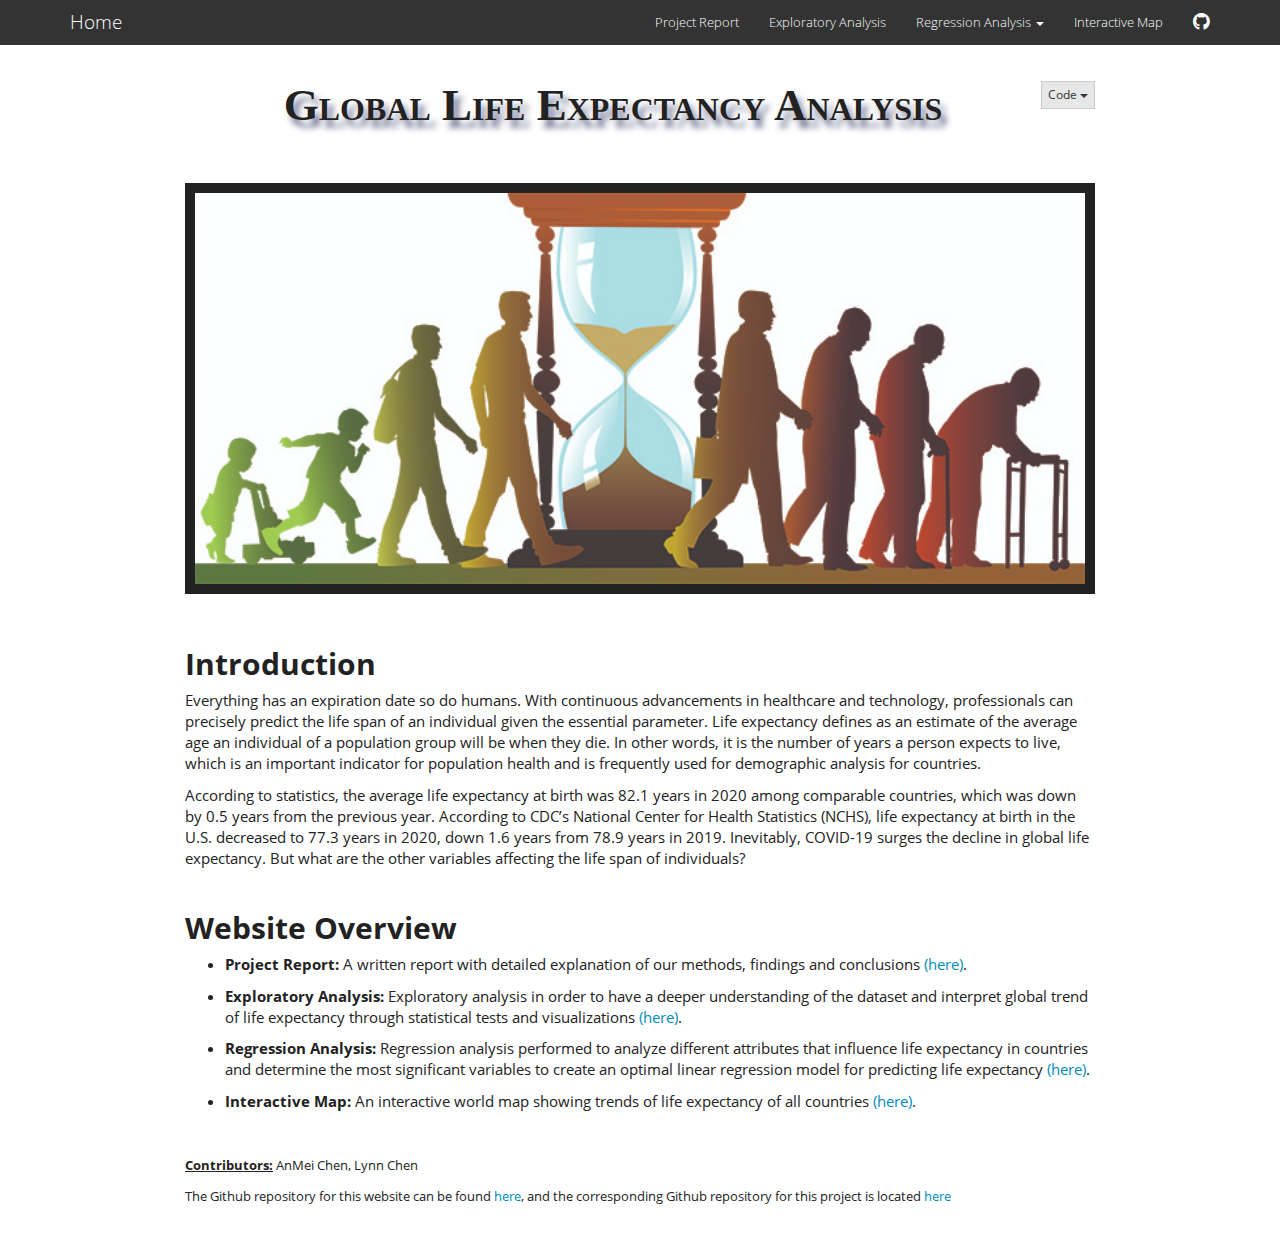
==== index.html @ 8883ac33 "updated exploratory" ====
<!DOCTYPE html>

<html>

<head>

<meta charset="utf-8" />
<meta name="generator" content="pandoc" />
<meta http-equiv="X-UA-Compatible" content="IE=EDGE" />




<title>Global Life Expectancy Analysis</title>

<script src="site_libs/header-attrs-2.11/header-attrs.js"></script>
<script src="site_libs/jquery-3.6.0/jquery-3.6.0.min.js"></script>
<meta name="viewport" content="width=device-width, initial-scale=1" />
<link href="site_libs/bootstrap-3.3.5/css/yeti.min.css" rel="stylesheet" />
<script src="site_libs/bootstrap-3.3.5/js/bootstrap.min.js"></script>
<script src="site_libs/bootstrap-3.3.5/shim/html5shiv.min.js"></script>
<script src="site_libs/bootstrap-3.3.5/shim/respond.min.js"></script>
<style>h1 {font-size: 34px;}
       h1.title {font-size: 38px;}
       h2 {font-size: 30px;}
       h3 {font-size: 24px;}
       h4 {font-size: 18px;}
       h5 {font-size: 16px;}
       h6 {font-size: 12px;}
       code {color: inherit; background-color: rgba(0, 0, 0, 0.04);}
       pre:not([class]) { background-color: white }</style>
<script src="site_libs/navigation-1.1/tabsets.js"></script>
<script src="site_libs/navigation-1.1/codefolding.js"></script>
<link href="site_libs/highlightjs-9.12.0/default.css" rel="stylesheet" />
<script src="site_libs/highlightjs-9.12.0/highlight.js"></script>
<link href="site_libs/font-awesome-5.1.0/css/all.css" rel="stylesheet" />
<link href="site_libs/font-awesome-5.1.0/css/v4-shims.css" rel="stylesheet" />

<style type="text/css">
  code{white-space: pre-wrap;}
  span.smallcaps{font-variant: small-caps;}
  span.underline{text-decoration: underline;}
  div.column{display: inline-block; vertical-align: top; width: 50%;}
  div.hanging-indent{margin-left: 1.5em; text-indent: -1.5em;}
  ul.task-list{list-style: none;}
    </style>

<style type="text/css">code{white-space: pre;}</style>
<script type="text/javascript">
if (window.hljs) {
  hljs.configure({languages: []});
  hljs.initHighlightingOnLoad();
  if (document.readyState && document.readyState === "complete") {
    window.setTimeout(function() { hljs.initHighlighting(); }, 0);
  }
}
</script>








<style type = "text/css">
.main-container {
  max-width: 940px;
  margin-left: auto;
  margin-right: auto;
}
img {
  max-width:100%;
}
.tabbed-pane {
  padding-top: 12px;
}
.html-widget {
  margin-bottom: 20px;
}
button.code-folding-btn:focus {
  outline: none;
}
summary {
  display: list-item;
}
pre code {
  padding: 0;
}
</style>


<style type="text/css">
.dropdown-submenu {
  position: relative;
}
.dropdown-submenu>.dropdown-menu {
  top: 0;
  left: 100%;
  margin-top: -6px;
  margin-left: -1px;
  border-radius: 0 6px 6px 6px;
}
.dropdown-submenu:hover>.dropdown-menu {
  display: block;
}
.dropdown-submenu>a:after {
  display: block;
  content: " ";
  float: right;
  width: 0;
  height: 0;
  border-color: transparent;
  border-style: solid;
  border-width: 5px 0 5px 5px;
  border-left-color: #cccccc;
  margin-top: 5px;
  margin-right: -10px;
}
.dropdown-submenu:hover>a:after {
  border-left-color: #adb5bd;
}
.dropdown-submenu.pull-left {
  float: none;
}
.dropdown-submenu.pull-left>.dropdown-menu {
  left: -100%;
  margin-left: 10px;
  border-radius: 6px 0 6px 6px;
}
</style>

<script type="text/javascript">
// manage active state of menu based on current page
$(document).ready(function () {
  // active menu anchor
  href = window.location.pathname
  href = href.substr(href.lastIndexOf('/') + 1)
  if (href === "")
    href = "index.html";
  var menuAnchor = $('a[href="' + href + '"]');

  // mark it active
  menuAnchor.tab('show');

  // if it's got a parent navbar menu mark it active as well
  menuAnchor.closest('li.dropdown').addClass('active');

  // Navbar adjustments
  var navHeight = $(".navbar").first().height() + 15;
  var style = document.createElement('style');
  var pt = "padding-top: " + navHeight + "px; ";
  var mt = "margin-top: -" + navHeight + "px; ";
  var css = "";
  // offset scroll position for anchor links (for fixed navbar)
  for (var i = 1; i <= 6; i++) {
    css += ".section h" + i + "{ " + pt + mt + "}\n";
  }
  style.innerHTML = "body {" + pt + "padding-bottom: 40px; }\n" + css;
  document.head.appendChild(style);
});
</script>

<!-- tabsets -->

<style type="text/css">
.tabset-dropdown > .nav-tabs {
  display: inline-table;
  max-height: 500px;
  min-height: 44px;
  overflow-y: auto;
  border: 1px solid #ddd;
  border-radius: 4px;
}

.tabset-dropdown > .nav-tabs > li.active:before {
  content: "";
  font-family: 'Glyphicons Halflings';
  display: inline-block;
  padding: 10px;
  border-right: 1px solid #ddd;
}

.tabset-dropdown > .nav-tabs.nav-tabs-open > li.active:before {
  content: "&#xe258;";
  border: none;
}

.tabset-dropdown > .nav-tabs.nav-tabs-open:before {
  content: "";
  font-family: 'Glyphicons Halflings';
  display: inline-block;
  padding: 10px;
  border-right: 1px solid #ddd;
}

.tabset-dropdown > .nav-tabs > li.active {
  display: block;
}

.tabset-dropdown > .nav-tabs > li > a,
.tabset-dropdown > .nav-tabs > li > a:focus,
.tabset-dropdown > .nav-tabs > li > a:hover {
  border: none;
  display: inline-block;
  border-radius: 4px;
  background-color: transparent;
}

.tabset-dropdown > .nav-tabs.nav-tabs-open > li {
  display: block;
  float: none;
}

.tabset-dropdown > .nav-tabs > li {
  display: none;
}
</style>

<!-- code folding -->
<style type="text/css">
.code-folding-btn { margin-bottom: 4px; }
</style>




</head>

<body>


<div class="container-fluid main-container">




<div class="navbar navbar-default  navbar-fixed-top" role="navigation">
  <div class="container">
    <div class="navbar-header">
      <button type="button" class="navbar-toggle collapsed" data-toggle="collapse" data-target="#navbar">
        <span class="icon-bar"></span>
        <span class="icon-bar"></span>
        <span class="icon-bar"></span>
      </button>
      <a class="navbar-brand" href="index.html">Home</a>
    </div>
    <div id="navbar" class="navbar-collapse collapse">
      <ul class="nav navbar-nav">
        
      </ul>
      <ul class="nav navbar-nav navbar-right">
        <li>
  <a href="report.html">Project Report</a>
</li>
<li>
  <a href="exploratory.html">Exploratory Analysis</a>
</li>
<li class="dropdown">
  <a href="#" class="dropdown-toggle" data-toggle="dropdown" role="button" aria-expanded="false">
    Regression Analysis
     
    <span class="caret"></span>
  </a>
  <ul class="dropdown-menu" role="menu">
    <li>
      <a href="statistical.html">Statistical Analysis</a>
    </li>
    <li>
      <a href="regression.html">Modeling</a>
    </li>
  </ul>
</li>
<li>
  <a href="https://anmei18.shinyapps.io/interactive_map/">Interactive Map</a>
</li>
<li>
  <a href="https://github.com/lc1002/LifeExpectancy">
    <span class="fa fa-github fa-lg"></span>
     
  </a>
</li>
      </ul>
    </div><!--/.nav-collapse -->
  </div><!--/.container -->
</div><!--/.navbar -->

<div id="header">

<div class="btn-group pull-right float-right">
<button type="button" class="btn btn-default btn-xs btn-secondary btn-sm dropdown-toggle" data-toggle="dropdown" aria-haspopup="true" aria-expanded="false"><span>Code</span> <span class="caret"></span></button>
<ul class="dropdown-menu dropdown-menu-right" style="min-width: 50px;">
<li><a id="rmd-show-all-code" href="#">Show All Code</a></li>
<li><a id="rmd-hide-all-code" href="#">Hide All Code</a></li>
</ul>
</div>



<h1 class="title toc-ignore">Global Life Expectancy Analysis</h1>

</div>


<style type="text/css">

h1.title {
  font-size: 45px;
  text-shadow: 0 0 15px rgba(255,255,255,.5), 0 0 10px rgba(255,255,255,.5), 5px 7px 6px rgba(44,50,96,0.83);
  text-align: center;
  font-family: Papyrus;
  font-weight: bold;
  font-variant: small-caps
}
</style>
<center>
<br><br><img src="image/LE2.png" alt="logo" style="width:110%; height:90%; border:10px solid"><br>
</center>
<p><br> <br></p>
<div id="introduction" class="section level2">
<h2><strong>Introduction</strong></h2>
<p>Everything has an expiration date so do humans. With continuous advancements in healthcare and technology, professionals can precisely predict the life span of an individual given the essential parameter. Life expectancy defines as an estimate of the average age an individual of a population group will be when they die. In other words, it is the number of years a person expects to live, which is an important indicator for population health and is frequently used for demographic analysis for countries.</p>
<p>According to statistics, the average life expectancy at birth was 82.1 years in 2020 among comparable countries, which was down by 0.5 years from the previous year. According to CDC’s National Center for Health Statistics (NCHS), life expectancy at birth in the U.S. decreased to 77.3 years in 2020, down 1.6 years from 78.9 years in 2019. Inevitably, COVID-19 surges the decline in global life expectancy. But what are the other variables affecting the life span of individuals?</p>
<p><br></p>
</div>
<div id="website-overview" class="section level2">
<h2><strong>Website Overview</strong></h2>
<ul>
<li><p><strong>Project Report:</strong> A written report with detailed explanation of our methods, findings and conclusions <a href="https://lc1002.github.io/LifeExpectancy/report.html">(here)</a>.</p></li>
<li><p><strong>Exploratory Analysis:</strong> Exploratory analysis in order to have a deeper understanding of the dataset and interpret global trend of life expectancy through statistical tests and visualizations <a href="https://lc1002.github.io/LifeExpectancy/exploratory.html">(here)</a>.</p></li>
<li><p><strong>Regression Analysis:</strong> Regression analysis performed to analyze different attributes that influence life expectancy in countries and determine the most significant variables to create an optimal linear regression model for predicting life expectancy <a href="https://lc1002.github.io/LifeExpectancy/regression.html">(here)</a>.</p></li>
<li><p><strong>Interactive Map:</strong> An interactive world map showing trends of life expectancy of all countries <a href="https://anmei18.shinyapps.io/interactive_map/">(here)</a>.</p></li>
</ul>
<p><br></p>
<p><font size="2"> <span style="text-decoration:underline"> <strong>Contributors:</strong></span> AnMei Chen, Lynn Chen</font></p>
<p><font size="2">The Github repository for this website can be found <a href="https://github.com/lc1002/LifeExpectancy">here</a>, and the corresponding Github repository for this project is located <a href="https://github.com/lc1002/LifeExpectancyAnalysis">here</a></font></p>
</div>




</div>

<script>

// add bootstrap table styles to pandoc tables
function bootstrapStylePandocTables() {
  $('tr.odd').parent('tbody').parent('table').addClass('table table-condensed');
}
$(document).ready(function () {
  bootstrapStylePandocTables();
});


</script>

<!-- tabsets -->

<script>
$(document).ready(function () {
  window.buildTabsets("TOC");
});

$(document).ready(function () {
  $('.tabset-dropdown > .nav-tabs > li').click(function () {
    $(this).parent().toggleClass('nav-tabs-open');
  });
});
</script>

<!-- code folding -->
<script>
$(document).ready(function () {
  window.initializeCodeFolding("hide" === "show");
});
</script>


<!-- dynamically load mathjax for compatibility with self-contained -->
<script>
  (function () {
    var script = document.createElement("script");
    script.type = "text/javascript";
    script.src  = "https://mathjax.rstudio.com/latest/MathJax.js?config=TeX-AMS-MML_HTMLorMML";
    document.getElementsByTagName("head")[0].appendChild(script);
  })();
</script>

</body>
</html>
---- site_libs/bootstrap-3.3.5/css/yeti.min.css ----
@font-face {
  font-family: 'Open Sans';
  font-style: normal;
  font-weight: 300;
  src: url(fonts/OpenSansLight.ttf) format('truetype');
}
@font-face {
  font-family: 'Open Sans';
  font-style: normal;
  font-weight: 400;
  src: url(fonts/OpenSans.ttf) format('truetype');
}
@font-face {
  font-family: 'Open Sans';
  font-style: normal;
  font-weight: 700;
  src: url(fonts/OpenSansBold.ttf) format('truetype');
}
@font-face {
  font-family: 'Open Sans';
  font-style: italic;
  font-weight: 300;
  src: url(fonts/OpenSansLightItalic.ttf) format('truetype');
}
@font-face {
  font-family: 'Open Sans';
  font-style: italic;
  font-weight: 400;
  src: url(fonts/OpenSansItalic.ttf) format('truetype');
}
@font-face {
  font-family: 'Open Sans';
  font-style: italic;
  font-weight: 700;
  src: url(fonts/OpenSansBoldItalic.ttf) format('truetype');
}


/*!
 * bootswatch v3.3.6
 * Homepage: http://bootswatch.com
 * Copyright 2012-2015 Thomas Park
 * Licensed under MIT
 * Based on Bootstrap
*//*!
 * Bootstrap v3.3.6 (http://getbootstrap.com)
 * Copyright 2011-2015 Twitter, Inc.
 * Licensed under MIT (https://github.com/twbs/bootstrap/blob/master/LICENSE)
 *//*! normalize.css v3.0.3 | MIT License | github.com/necolas/normalize.css */html{font-family:sans-serif;-ms-text-size-adjust:100%;-webkit-text-size-adjust:100%}body{margin:0}article,aside,details,figcaption,figure,footer,header,hgroup,main,menu,nav,section,summary{display:block}audio,canvas,progress,video{display:inline-block;vertical-align:baseline}audio:not([controls]){display:none;height:0}[hidden],template{display:none}a{background-color:transparent}a:active,a:hover{outline:0}abbr[title]{border-bottom:1px dotted}b,strong{font-weight:bold}dfn{font-style:italic}h1{font-size:2em;margin:0.67em 0}mark{background:#ff0;color:#000}small{font-size:80%}sub,sup{font-size:75%;line-height:0;position:relative;vertical-align:baseline}sup{top:-0.5em}sub{bottom:-0.25em}img{border:0}svg:not(:root){overflow:hidden}figure{margin:1em 40px}hr{-webkit-box-sizing:content-box;-moz-box-sizing:content-box;box-sizing:content-box;height:0}pre{overflow:auto}code,kbd,pre,samp{font-family:monospace, monospace;font-size:1em}button,input,optgroup,select,textarea{color:inherit;font:inherit;margin:0}button{overflow:visible}button,select{text-transform:none}button,html input[type="button"],input[type="reset"],input[type="submit"]{-webkit-appearance:button;cursor:pointer}button[disabled],html input[disabled]{cursor:default}button::-moz-focus-inner,input::-moz-focus-inner{border:0;padding:0}input{line-height:normal}input[type="checkbox"],input[type="radio"]{-webkit-box-sizing:border-box;-moz-box-sizing:border-box;box-sizing:border-box;padding:0}input[type="number"]::-webkit-inner-spin-button,input[type="number"]::-webkit-outer-spin-button{height:auto}input[type="search"]{-webkit-appearance:textfield;-webkit-box-sizing:content-box;-moz-box-sizing:content-box;box-sizing:content-box}input[type="search"]::-webkit-search-cancel-button,input[type="search"]::-webkit-search-decoration{-webkit-appearance:none}fieldset{border:1px solid #c0c0c0;margin:0 2px;padding:0.35em 0.625em 0.75em}legend{border:0;padding:0}textarea{overflow:auto}optgroup{font-weight:bold}table{border-collapse:collapse;border-spacing:0}td,th{padding:0}/*! Source: https://github.com/h5bp/html5-boilerplate/blob/master/src/css/main.css */@media print{*,*:before,*:after{background:transparent !important;color:#000 !important;-webkit-box-shadow:none !important;box-shadow:none !important;text-shadow:none !important}a,a:visited{text-decoration:underline}a[href]:after{content:" (" attr(href) ")"}abbr[title]:after{content:" (" attr(title) ")"}a[href^="#"]:after,a[href^="javascript:"]:after{content:""}pre,blockquote{border:1px solid #999;page-break-inside:avoid}thead{display:table-header-group}tr,img{page-break-inside:avoid}img{max-width:100% !important}p,h2,h3{orphans:3;widows:3}h2,h3{page-break-after:avoid}.navbar{display:none}.btn>.caret,.dropup>.btn>.caret{border-top-color:#000 !important}.label{border:1px solid #000}.table{border-collapse:collapse !important}.table td,.table th{background-color:#fff !important}.table-bordered th,.table-bordered td{border:1px solid #ddd !important}}@font-face{font-family:'Glyphicons Halflings';src:url('../fonts/glyphicons-halflings-regular.eot');src:url('../fonts/glyphicons-halflings-regular.eot?#iefix') format('embedded-opentype'),url('../fonts/glyphicons-halflings-regular.woff') format('woff'),url('../fonts/glyphicons-halflings-regular.ttf') format('truetype'),url('../fonts/glyphicons-halflings-regular.svg#glyphicons_halflingsregular') format('svg')}.glyphicon{position:relative;top:1px;display:inline-block;font-family:'Glyphicons Halflings';font-style:normal;font-weight:normal;line-height:1;-webkit-font-smoothing:antialiased;-moz-osx-font-smoothing:grayscale}.glyphicon-asterisk:before{content:"\002a"}.glyphicon-plus:before{content:"\002b"}.glyphicon-euro:before,.glyphicon-eur:before{content:"\20ac"}.glyphicon-minus:before{content:"\2212"}.glyphicon-cloud:before{content:"\2601"}.glyphicon-envelope:before{content:"\2709"}.glyphicon-pencil:before{content:"\270f"}.glyphicon-glass:before{content:"\e001"}.glyphicon-music:before{content:"\e002"}.glyphicon-search:before{content:"\e003"}.glyphicon-heart:before{content:"\e005"}.glyphicon-star:before{content:"\e006"}.glyphicon-star-empty:before{content:"\e007"}.glyphicon-user:before{content:"\e008"}.glyphicon-film:before{content:"\e009"}.glyphicon-th-large:before{content:"\e010"}.glyphicon-th:before{content:"\e011"}.glyphicon-th-list:before{content:"\e012"}.glyphicon-ok:before{content:"\e013"}.glyphicon-remove:before{content:"\e014"}.glyphicon-zoom-in:before{content:"\e015"}.glyphicon-zoom-out:before{content:"\e016"}.glyphicon-off:before{content:"\e017"}.glyphicon-signal:before{content:"\e018"}.glyphicon-cog:before{content:"\e019"}.glyphicon-trash:before{content:"\e020"}.glyphicon-home:before{content:"\e021"}.glyphicon-file:before{content:"\e022"}.glyphicon-time:before{content:"\e023"}.glyphicon-road:before{content:"\e024"}.glyphicon-download-alt:before{content:"\e025"}.glyphicon-download:before{content:"\e026"}.glyphicon-upload:before{content:"\e027"}.glyphicon-inbox:before{content:"\e028"}.glyphicon-play-circle:before{content:"\e029"}.glyphicon-repeat:before{content:"\e030"}.glyphicon-refresh:before{content:"\e031"}.glyphicon-list-alt:before{content:"\e032"}.glyphicon-lock:before{content:"\e033"}.glyphicon-flag:before{content:"\e034"}.glyphicon-headphones:before{content:"\e035"}.glyphicon-volume-off:before{content:"\e036"}.glyphicon-volume-down:before{content:"\e037"}.glyphicon-volume-up:before{content:"\e038"}.glyphicon-qrcode:before{content:"\e039"}.glyphicon-barcode:before{content:"\e040"}.glyphicon-tag:before{content:"\e041"}.glyphicon-tags:before{content:"\e042"}.glyphicon-book:before{content:"\e043"}.glyphicon-bookmark:before{content:"\e044"}.glyphicon-print:before{content:"\e045"}.glyphicon-camera:before{content:"\e046"}.glyphicon-font:before{content:"\e047"}.glyphicon-bold:before{content:"\e048"}.glyphicon-italic:before{content:"\e049"}.glyphicon-text-height:before{content:"\e050"}.glyphicon-text-width:before{content:"\e051"}.glyphicon-align-left:before{content:"\e052"}.glyphicon-align-center:before{content:"\e053"}.glyphicon-align-right:before{content:"\e054"}.glyphicon-align-justify:before{content:"\e055"}.glyphicon-list:before{content:"\e056"}.glyphicon-indent-left:before{content:"\e057"}.glyphicon-indent-right:before{content:"\e058"}.glyphicon-facetime-video:before{content:"\e059"}.glyphicon-picture:before{content:"\e060"}.glyphicon-map-marker:before{content:"\e062"}.glyphicon-adjust:before{content:"\e063"}.glyphicon-tint:before{content:"\e064"}.glyphicon-edit:before{content:"\e065"}.glyphicon-share:before{content:"\e066"}.glyphicon-check:before{content:"\e067"}.glyphicon-move:before{content:"\e068"}.glyphicon-step-backward:before{content:"\e069"}.glyphicon-fast-backward:before{content:"\e070"}.glyphicon-backward:before{content:"\e071"}.glyphicon-play:before{content:"\e072"}.glyphicon-pause:before{content:"\e073"}.glyphicon-stop:before{content:"\e074"}.glyphicon-forward:before{content:"\e075"}.glyphicon-fast-forward:before{content:"\e076"}.glyphicon-step-forward:before{content:"\e077"}.glyphicon-eject:before{content:"\e078"}.glyphicon-chevron-left:before{content:"\e079"}.glyphicon-chevron-right:before{content:"\e080"}.glyphicon-plus-sign:before{content:"\e081"}.glyphicon-minus-sign:before{content:"\e082"}.glyphicon-remove-sign:before{content:"\e083"}.glyphicon-ok-sign:before{content:"\e084"}.glyphicon-question-sign:before{content:"\e085"}.glyphicon-info-sign:before{content:"\e086"}.glyphicon-screenshot:before{content:"\e087"}.glyphicon-remove-circle:before{content:"\e088"}.glyphicon-ok-circle:before{content:"\e089"}.glyphicon-ban-circle:before{content:"\e090"}.glyphicon-arrow-left:before{content:"\e091"}.glyphicon-arrow-right:before{content:"\e092"}.glyphicon-arrow-up:before{content:"\e093"}.glyphicon-arrow-down:before{content:"\e094"}.glyphicon-share-alt:before{content:"\e095"}.glyphicon-resize-full:before{content:"\e096"}.glyphicon-resize-small:before{content:"\e097"}.glyphicon-exclamation-sign:before{content:"\e101"}.glyphicon-gift:before{content:"\e102"}.glyphicon-leaf:before{content:"\e103"}.glyphicon-fire:before{content:"\e104"}.glyphicon-eye-open:before{content:"\e105"}.glyphicon-eye-close:before{content:"\e106"}.glyphicon-warning-sign:before{content:"\e107"}.glyphicon-plane:before{content:"\e108"}.glyphicon-calendar:before{content:"\e109"}.glyphicon-random:before{content:"\e110"}.glyphicon-comment:before{content:"\e111"}.glyphicon-magnet:before{content:"\e112"}.glyphicon-chevron-up:before{content:"\e113"}.glyphicon-chevron-down:before{content:"\e114"}.glyphicon-retweet:before{content:"\e115"}.glyphicon-shopping-cart:before{content:"\e116"}.glyphicon-folder-close:before{content:"\e117"}.glyphicon-folder-open:before{content:"\e118"}.glyphicon-resize-vertical:before{content:"\e119"}.glyphicon-resize-horizontal:before{content:"\e120"}.glyphicon-hdd:before{content:"\e121"}.glyphicon-bullhorn:before{content:"\e122"}.glyphicon-bell:before{content:"\e123"}.glyphicon-certificate:before{content:"\e124"}.glyphicon-thumbs-up:before{content:"\e125"}.glyphicon-thumbs-down:before{content:"\e126"}.glyphicon-hand-right:before{content:"\e127"}.glyphicon-hand-left:before{content:"\e128"}.glyphicon-hand-up:before{content:"\e129"}.glyphicon-hand-down:before{content:"\e130"}.glyphicon-circle-arrow-right:before{content:"\e131"}.glyphicon-circle-arrow-left:before{content:"\e132"}.glyphicon-circle-arrow-up:before{content:"\e133"}.glyphicon-circle-arrow-down:before{content:"\e134"}.glyphicon-globe:before{content:"\e135"}.glyphicon-wrench:before{content:"\e136"}.glyphicon-tasks:before{content:"\e137"}.glyphicon-filter:before{content:"\e138"}.glyphicon-briefcase:before{content:"\e139"}.glyphicon-fullscreen:before{content:"\e140"}.glyphicon-dashboard:before{content:"\e141"}.glyphicon-paperclip:before{content:"\e142"}.glyphicon-heart-empty:before{content:"\e143"}.glyphicon-link:before{content:"\e144"}.glyphicon-phone:before{content:"\e145"}.glyphicon-pushpin:before{content:"\e146"}.glyphicon-usd:before{content:"\e148"}.glyphicon-gbp:before{content:"\e149"}.glyphicon-sort:before{content:"\e150"}.glyphicon-sort-by-alphabet:before{content:"\e151"}.glyphicon-sort-by-alphabet-alt:before{content:"\e152"}.glyphicon-sort-by-order:before{content:"\e153"}.glyphicon-sort-by-order-alt:before{content:"\e154"}.glyphicon-sort-by-attributes:before{content:"\e155"}.glyphicon-sort-by-attributes-alt:before{content:"\e156"}.glyphicon-unchecked:before{content:"\e157"}.glyphicon-expand:before{content:"\e158"}.glyphicon-collapse-down:before{content:"\e159"}.glyphicon-collapse-up:before{content:"\e160"}.glyphicon-log-in:before{content:"\e161"}.glyphicon-flash:before{content:"\e162"}.glyphicon-log-out:before{content:"\e163"}.glyphicon-new-window:before{content:"\e164"}.glyphicon-record:before{content:"\e165"}.glyphicon-save:before{content:"\e166"}.glyphicon-open:before{content:"\e167"}.glyphicon-saved:before{content:"\e168"}.glyphicon-import:before{content:"\e169"}.glyphicon-export:before{content:"\e170"}.glyphicon-send:before{content:"\e171"}.glyphicon-floppy-disk:before{content:"\e172"}.glyphicon-floppy-saved:before{content:"\e173"}.glyphicon-floppy-remove:before{content:"\e174"}.glyphicon-floppy-save:before{content:"\e175"}.glyphicon-floppy-open:before{content:"\e176"}.glyphicon-credit-card:before{content:"\e177"}.glyphicon-transfer:before{content:"\e178"}.glyphicon-cutlery:before{content:"\e179"}.glyphicon-header:before{content:"\e180"}.glyphicon-compressed:before{content:"\e181"}.glyphicon-earphone:before{content:"\e182"}.glyphicon-phone-alt:before{content:"\e183"}.glyphicon-tower:before{content:"\e184"}.glyphicon-stats:before{content:"\e185"}.glyphicon-sd-video:before{content:"\e186"}.glyphicon-hd-video:before{content:"\e187"}.glyphicon-subtitles:before{content:"\e188"}.glyphicon-sound-stereo:before{content:"\e189"}.glyphicon-sound-dolby:before{content:"\e190"}.glyphicon-sound-5-1:before{content:"\e191"}.glyphicon-sound-6-1:before{content:"\e192"}.glyphicon-sound-7-1:before{content:"\e193"}.glyphicon-copyright-mark:before{content:"\e194"}.glyphicon-registration-mark:before{content:"\e195"}.glyphicon-cloud-download:before{content:"\e197"}.glyphicon-cloud-upload:before{content:"\e198"}.glyphicon-tree-conifer:before{content:"\e199"}.glyphicon-tree-deciduous:before{content:"\e200"}.glyphicon-cd:before{content:"\e201"}.glyphicon-save-file:before{content:"\e202"}.glyphicon-open-file:before{content:"\e203"}.glyphicon-level-up:before{content:"\e204"}.glyphicon-copy:before{content:"\e205"}.glyphicon-paste:before{content:"\e206"}.glyphicon-alert:before{content:"\e209"}.glyphicon-equalizer:before{content:"\e210"}.glyphicon-king:before{content:"\e211"}.glyphicon-queen:before{content:"\e212"}.glyphicon-pawn:before{content:"\e213"}.glyphicon-bishop:before{content:"\e214"}.glyphicon-knight:before{content:"\e215"}.glyphicon-baby-formula:before{content:"\e216"}.glyphicon-tent:before{content:"\26fa"}.glyphicon-blackboard:before{content:"\e218"}.glyphicon-bed:before{content:"\e219"}.glyphicon-apple:before{content:"\f8ff"}.glyphicon-erase:before{content:"\e221"}.glyphicon-hourglass:before{content:"\231b"}.glyphicon-lamp:before{content:"\e223"}.glyphicon-duplicate:before{content:"\e224"}.glyphicon-piggy-bank:before{content:"\e225"}.glyphicon-scissors:before{content:"\e226"}.glyphicon-bitcoin:before{content:"\e227"}.glyphicon-btc:before{content:"\e227"}.glyphicon-xbt:before{content:"\e227"}.glyphicon-yen:before{content:"\00a5"}.glyphicon-jpy:before{content:"\00a5"}.glyphicon-ruble:before{content:"\20bd"}.glyphicon-rub:before{content:"\20bd"}.glyphicon-scale:before{content:"\e230"}.glyphicon-ice-lolly:before{content:"\e231"}.glyphicon-ice-lolly-tasted:before{content:"\e232"}.glyphicon-education:before{content:"\e233"}.glyphicon-option-horizontal:before{content:"\e234"}.glyphicon-option-vertical:before{content:"\e235"}.glyphicon-menu-hamburger:before{content:"\e236"}.glyphicon-modal-window:before{content:"\e237"}.glyphicon-oil:before{content:"\e238"}.glyphicon-grain:before{content:"\e239"}.glyphicon-sunglasses:before{content:"\e240"}.glyphicon-text-size:before{content:"\e241"}.glyphicon-text-color:before{content:"\e242"}.glyphicon-text-background:before{content:"\e243"}.glyphicon-object-align-top:before{content:"\e244"}.glyphicon-object-align-bottom:before{content:"\e245"}.glyphicon-object-align-horizontal:before{content:"\e246"}.glyphicon-object-align-left:before{content:"\e247"}.glyphicon-object-align-vertical:before{content:"\e248"}.glyphicon-object-align-right:before{content:"\e249"}.glyphicon-triangle-right:before{content:"\e250"}.glyphicon-triangle-left:before{content:"\e251"}.glyphicon-triangle-bottom:before{content:"\e252"}.glyphicon-triangle-top:before{content:"\e253"}.glyphicon-console:before{content:"\e254"}.glyphicon-superscript:before{content:"\e255"}.glyphicon-subscript:before{content:"\e256"}.glyphicon-menu-left:before{content:"\e257"}.glyphicon-menu-right:before{content:"\e258"}.glyphicon-menu-down:before{content:"\e259"}.glyphicon-menu-up:before{content:"\e260"}*{-webkit-box-sizing:border-box;-moz-box-sizing:border-box;box-sizing:border-box}*:before,*:after{-webkit-box-sizing:border-box;-moz-box-sizing:border-box;box-sizing:border-box}html{font-size:10px;-webkit-tap-highlight-color:rgba(0,0,0,0)}body{font-family:"Open Sans","Helvetica Neue",Helvetica,Arial,sans-serif;font-size:15px;line-height:1.4;color:#222222;background-color:#ffffff}input,button,select,textarea{font-family:inherit;font-size:inherit;line-height:inherit}a{color:#008cba;text-decoration:none}a:hover,a:focus{color:#008cba;text-decoration:underline}a:focus{outline:thin dotted;outline:5px auto -webkit-focus-ring-color;outline-offset:-2px}figure{margin:0}img{vertical-align:middle}.img-responsive,.thumbnail>img,.thumbnail a>img,.carousel-inner>.item>img,.carousel-inner>.item>a>img{display:block;max-width:100%;height:auto}.img-rounded{border-radius:0}.img-thumbnail{padding:4px;line-height:1.4;background-color:#ffffff;border:1px solid #dddddd;border-radius:0;-webkit-transition:all .2s ease-in-out;-o-transition:all .2s ease-in-out;transition:all .2s ease-in-out;display:inline-block;max-width:100%;height:auto}.img-circle{border-radius:50%}hr{margin-top:21px;margin-bottom:21px;border:0;border-top:1px solid #dddddd}.sr-only{position:absolute;width:1px;height:1px;margin:-1px;padding:0;overflow:hidden;clip:rect(0, 0, 0, 0);border:0}.sr-only-focusable:active,.sr-only-focusable:focus{position:static;width:auto;height:auto;margin:0;overflow:visible;clip:auto}[role="button"]{cursor:pointer}h1,h2,h3,h4,h5,h6,.h1,.h2,.h3,.h4,.h5,.h6{font-family:"Open Sans","Helvetica Neue",Helvetica,Arial,sans-serif;font-weight:300;line-height:1.1;color:inherit}h1 small,h2 small,h3 small,h4 small,h5 small,h6 small,.h1 small,.h2 small,.h3 small,.h4 small,.h5 small,.h6 small,h1 .small,h2 .small,h3 .small,h4 .small,h5 .small,h6 .small,.h1 .small,.h2 .small,.h3 .small,.h4 .small,.h5 .small,.h6 .small{font-weight:normal;line-height:1;color:#999999}h1,.h1,h2,.h2,h3,.h3{margin-top:21px;margin-bottom:10.5px}h1 small,.h1 small,h2 small,.h2 small,h3 small,.h3 small,h1 .small,.h1 .small,h2 .small,.h2 .small,h3 .small,.h3 .small{font-size:65%}h4,.h4,h5,.h5,h6,.h6{margin-top:10.5px;margin-bottom:10.5px}h4 small,.h4 small,h5 small,.h5 small,h6 small,.h6 small,h4 .small,.h4 .small,h5 .small,.h5 .small,h6 .small,.h6 .small{font-size:75%}h1,.h1{font-size:39px}h2,.h2{font-size:32px}h3,.h3{font-size:26px}h4,.h4{font-size:19px}h5,.h5{font-size:15px}h6,.h6{font-size:13px}p{margin:0 0 10.5px}.lead{margin-bottom:21px;font-size:17px;font-weight:300;line-height:1.4}@media (min-width:768px){.lead{font-size:22.5px}}small,.small{font-size:80%}mark,.mark{background-color:#fcf8e3;padding:.2em}.text-left{text-align:left}.text-right{text-align:right}.text-center{text-align:center}.text-justify{text-align:justify}.text-nowrap{white-space:nowrap}.text-lowercase{text-transform:lowercase}.text-uppercase{text-transform:uppercase}.text-capitalize{text-transform:capitalize}.text-muted{color:#999999}.text-primary{color:#008cba}a.text-primary:hover,a.text-primary:focus{color:#006687}.text-success{color:#43ac6a}a.text-success:hover,a.text-success:focus{color:#358753}.text-info{color:#5bc0de}a.text-info:hover,a.text-info:focus{color:#31b0d5}.text-warning{color:#e99002}a.text-warning:hover,a.text-warning:focus{color:#b67102}.text-danger{color:#f04124}a.text-danger:hover,a.text-danger:focus{color:#d32a0e}.bg-primary{color:#fff;background-color:#008cba}a.bg-primary:hover,a.bg-primary:focus{background-color:#006687}.bg-success{background-color:#dff0d8}a.bg-success:hover,a.bg-success:focus{background-color:#c1e2b3}.bg-info{background-color:#d9edf7}a.bg-info:hover,a.bg-info:focus{background-color:#afd9ee}.bg-warning{background-color:#fcf8e3}a.bg-warning:hover,a.bg-warning:focus{background-color:#f7ecb5}.bg-danger{background-color:#f2dede}a.bg-danger:hover,a.bg-danger:focus{background-color:#e4b9b9}.page-header{padding-bottom:9.5px;margin:42px 0 21px;border-bottom:1px solid #dddddd}ul,ol{margin-top:0;margin-bottom:10.5px}ul ul,ol ul,ul ol,ol ol{margin-bottom:0}.list-unstyled{padding-left:0;list-style:none}.list-inline{padding-left:0;list-style:none;margin-left:-5px}.list-inline>li{display:inline-block;padding-left:5px;padding-right:5px}dl{margin-top:0;margin-bottom:21px}dt,dd{line-height:1.4}dt{font-weight:bold}dd{margin-left:0}@media (min-width:768px){.dl-horizontal dt{float:left;width:160px;clear:left;text-align:right;overflow:hidden;text-overflow:ellipsis;white-space:nowrap}.dl-horizontal dd{margin-left:180px}}abbr[title],abbr[data-original-title]{cursor:help;border-bottom:1px dotted #999999}.initialism{font-size:90%;text-transform:uppercase}blockquote{padding:10.5px 21px;margin:0 0 21px;font-size:18.75px;border-left:5px solid #dddddd}blockquote p:last-child,blockquote ul:last-child,blockquote ol:last-child{margin-bottom:0}blockquote footer,blockquote small,blockquote .small{display:block;font-size:80%;line-height:1.4;color:#6f6f6f}blockquote footer:before,blockquote small:before,blockquote .small:before{content:'\2014 \00A0'}.blockquote-reverse,blockquote.pull-right{padding-right:15px;padding-left:0;border-right:5px solid #dddddd;border-left:0;text-align:right}.blockquote-reverse footer:before,blockquote.pull-right footer:before,.blockquote-reverse small:before,blockquote.pull-right small:before,.blockquote-reverse .small:before,blockquote.pull-right .small:before{content:''}.blockquote-reverse footer:after,blockquote.pull-right footer:after,.blockquote-reverse small:after,blockquote.pull-right small:after,.blockquote-reverse .small:after,blockquote.pull-right .small:after{content:'\00A0 \2014'}address{margin-bottom:21px;font-style:normal;line-height:1.4}code,kbd,pre,samp{font-family:monospace}code{padding:2px 4px;font-size:90%;color:#c7254e;background-color:#f9f2f4;border-radius:0}kbd{padding:2px 4px;font-size:90%;color:#ffffff;background-color:#333333;border-radius:0;-webkit-box-shadow:inset 0 -1px 0 rgba(0,0,0,0.25);box-shadow:inset 0 -1px 0 rgba(0,0,0,0.25)}kbd kbd{padding:0;font-size:100%;font-weight:bold;-webkit-box-shadow:none;box-shadow:none}pre{display:block;padding:10px;margin:0 0 10.5px;font-size:14px;line-height:1.4;word-break:break-all;word-wrap:break-word;color:#333333;background-color:#f5f5f5;border:1px solid #cccccc;border-radius:0}pre code{padding:0;font-size:inherit;color:inherit;white-space:pre-wrap;background-color:transparent;border-radius:0}.pre-scrollable{max-height:340px;overflow-y:scroll}.container{margin-right:auto;margin-left:auto;padding-left:15px;padding-right:15px}@media (min-width:768px){.container{width:750px}}@media (min-width:992px){.container{width:970px}}@media (min-width:1200px){.container{width:1170px}}.container-fluid{margin-right:auto;margin-left:auto;padding-left:15px;padding-right:15px}.row{margin-left:-15px;margin-right:-15px}.col-xs-1,.col-sm-1,.col-md-1,.col-lg-1,.col-xs-2,.col-sm-2,.col-md-2,.col-lg-2,.col-xs-3,.col-sm-3,.col-md-3,.col-lg-3,.col-xs-4,.col-sm-4,.col-md-4,.col-lg-4,.col-xs-5,.col-sm-5,.col-md-5,.col-lg-5,.col-xs-6,.col-sm-6,.col-md-6,.col-lg-6,.col-xs-7,.col-sm-7,.col-md-7,.col-lg-7,.col-xs-8,.col-sm-8,.col-md-8,.col-lg-8,.col-xs-9,.col-sm-9,.col-md-9,.col-lg-9,.col-xs-10,.col-sm-10,.col-md-10,.col-lg-10,.col-xs-11,.col-sm-11,.col-md-11,.col-lg-11,.col-xs-12,.col-sm-12,.col-md-12,.col-lg-12{position:relative;min-height:1px;padding-left:15px;padding-right:15px}.col-xs-1,.col-xs-2,.col-xs-3,.col-xs-4,.col-xs-5,.col-xs-6,.col-xs-7,.col-xs-8,.col-xs-9,.col-xs-10,.col-xs-11,.col-xs-12{float:left}.col-xs-12{width:100%}.col-xs-11{width:91.66666667%}.col-xs-10{width:83.33333333%}.col-xs-9{width:75%}.col-xs-8{width:66.66666667%}.col-xs-7{width:58.33333333%}.col-xs-6{width:50%}.col-xs-5{width:41.66666667%}.col-xs-4{width:33.33333333%}.col-xs-3{width:25%}.col-xs-2{width:16.66666667%}.col-xs-1{width:8.33333333%}.col-xs-pull-12{right:100%}.col-xs-pull-11{right:91.66666667%}.col-xs-pull-10{right:83.33333333%}.col-xs-pull-9{right:75%}.col-xs-pull-8{right:66.66666667%}.col-xs-pull-7{right:58.33333333%}.col-xs-pull-6{right:50%}.col-xs-pull-5{right:41.66666667%}.col-xs-pull-4{right:33.33333333%}.col-xs-pull-3{right:25%}.col-xs-pull-2{right:16.66666667%}.col-xs-pull-1{right:8.33333333%}.col-xs-pull-0{right:auto}.col-xs-push-12{left:100%}.col-xs-push-11{left:91.66666667%}.col-xs-push-10{left:83.33333333%}.col-xs-push-9{left:75%}.col-xs-push-8{left:66.66666667%}.col-xs-push-7{left:58.33333333%}.col-xs-push-6{left:50%}.col-xs-push-5{left:41.66666667%}.col-xs-push-4{left:33.33333333%}.col-xs-push-3{left:25%}.col-xs-push-2{left:16.66666667%}.col-xs-push-1{left:8.33333333%}.col-xs-push-0{left:auto}.col-xs-offset-12{margin-left:100%}.col-xs-offset-11{margin-left:91.66666667%}.col-xs-offset-10{margin-left:83.33333333%}.col-xs-offset-9{margin-left:75%}.col-xs-offset-8{margin-left:66.66666667%}.col-xs-offset-7{margin-left:58.33333333%}.col-xs-offset-6{margin-left:50%}.col-xs-offset-5{margin-left:41.66666667%}.col-xs-offset-4{margin-left:33.33333333%}.col-xs-offset-3{margin-left:25%}.col-xs-offset-2{margin-left:16.66666667%}.col-xs-offset-1{margin-left:8.33333333%}.col-xs-offset-0{margin-left:0%}@media (min-width:768px){.col-sm-1,.col-sm-2,.col-sm-3,.col-sm-4,.col-sm-5,.col-sm-6,.col-sm-7,.col-sm-8,.col-sm-9,.col-sm-10,.col-sm-11,.col-sm-12{float:left}.col-sm-12{width:100%}.col-sm-11{width:91.66666667%}.col-sm-10{width:83.33333333%}.col-sm-9{width:75%}.col-sm-8{width:66.66666667%}.col-sm-7{width:58.33333333%}.col-sm-6{width:50%}.col-sm-5{width:41.66666667%}.col-sm-4{width:33.33333333%}.col-sm-3{width:25%}.col-sm-2{width:16.66666667%}.col-sm-1{width:8.33333333%}.col-sm-pull-12{right:100%}.col-sm-pull-11{right:91.66666667%}.col-sm-pull-10{right:83.33333333%}.col-sm-pull-9{right:75%}.col-sm-pull-8{right:66.66666667%}.col-sm-pull-7{right:58.33333333%}.col-sm-pull-6{right:50%}.col-sm-pull-5{right:41.66666667%}.col-sm-pull-4{right:33.33333333%}.col-sm-pull-3{right:25%}.col-sm-pull-2{right:16.66666667%}.col-sm-pull-1{right:8.33333333%}.col-sm-pull-0{right:auto}.col-sm-push-12{left:100%}.col-sm-push-11{left:91.66666667%}.col-sm-push-10{left:83.33333333%}.col-sm-push-9{left:75%}.col-sm-push-8{left:66.66666667%}.col-sm-push-7{left:58.33333333%}.col-sm-push-6{left:50%}.col-sm-push-5{left:41.66666667%}.col-sm-push-4{left:33.33333333%}.col-sm-push-3{left:25%}.col-sm-push-2{left:16.66666667%}.col-sm-push-1{left:8.33333333%}.col-sm-push-0{left:auto}.col-sm-offset-12{margin-left:100%}.col-sm-offset-11{margin-left:91.66666667%}.col-sm-offset-10{margin-left:83.33333333%}.col-sm-offset-9{margin-left:75%}.col-sm-offset-8{margin-left:66.66666667%}.col-sm-offset-7{margin-left:58.33333333%}.col-sm-offset-6{margin-left:50%}.col-sm-offset-5{margin-left:41.66666667%}.col-sm-offset-4{margin-left:33.33333333%}.col-sm-offset-3{margin-left:25%}.col-sm-offset-2{margin-left:16.66666667%}.col-sm-offset-1{margin-left:8.33333333%}.col-sm-offset-0{margin-left:0%}}@media (min-width:992px){.col-md-1,.col-md-2,.col-md-3,.col-md-4,.col-md-5,.col-md-6,.col-md-7,.col-md-8,.col-md-9,.col-md-10,.col-md-11,.col-md-12{float:left}.col-md-12{width:100%}.col-md-11{width:91.66666667%}.col-md-10{width:83.33333333%}.col-md-9{width:75%}.col-md-8{width:66.66666667%}.col-md-7{width:58.33333333%}.col-md-6{width:50%}.col-md-5{width:41.66666667%}.col-md-4{width:33.33333333%}.col-md-3{width:25%}.col-md-2{width:16.66666667%}.col-md-1{width:8.33333333%}.col-md-pull-12{right:100%}.col-md-pull-11{right:91.66666667%}.col-md-pull-10{right:83.33333333%}.col-md-pull-9{right:75%}.col-md-pull-8{right:66.66666667%}.col-md-pull-7{right:58.33333333%}.col-md-pull-6{right:50%}.col-md-pull-5{right:41.66666667%}.col-md-pull-4{right:33.33333333%}.col-md-pull-3{right:25%}.col-md-pull-2{right:16.66666667%}.col-md-pull-1{right:8.33333333%}.col-md-pull-0{right:auto}.col-md-push-12{left:100%}.col-md-push-11{left:91.66666667%}.col-md-push-10{left:83.33333333%}.col-md-push-9{left:75%}.col-md-push-8{left:66.66666667%}.col-md-push-7{left:58.33333333%}.col-md-push-6{left:50%}.col-md-push-5{left:41.66666667%}.col-md-push-4{left:33.33333333%}.col-md-push-3{left:25%}.col-md-push-2{left:16.66666667%}.col-md-push-1{left:8.33333333%}.col-md-push-0{left:auto}.col-md-offset-12{margin-left:100%}.col-md-offset-11{margin-left:91.66666667%}.col-md-offset-10{margin-left:83.33333333%}.col-md-offset-9{margin-left:75%}.col-md-offset-8{margin-left:66.66666667%}.col-md-offset-7{margin-left:58.33333333%}.col-md-offset-6{margin-left:50%}.col-md-offset-5{margin-left:41.66666667%}.col-md-offset-4{margin-left:33.33333333%}.col-md-offset-3{margin-left:25%}.col-md-offset-2{margin-left:16.66666667%}.col-md-offset-1{margin-left:8.33333333%}.col-md-offset-0{margin-left:0%}}@media (min-width:1200px){.col-lg-1,.col-lg-2,.col-lg-3,.col-lg-4,.col-lg-5,.col-lg-6,.col-lg-7,.col-lg-8,.col-lg-9,.col-lg-10,.col-lg-11,.col-lg-12{float:left}.col-lg-12{width:100%}.col-lg-11{width:91.66666667%}.col-lg-10{width:83.33333333%}.col-lg-9{width:75%}.col-lg-8{width:66.66666667%}.col-lg-7{width:58.33333333%}.col-lg-6{width:50%}.col-lg-5{width:41.66666667%}.col-lg-4{width:33.33333333%}.col-lg-3{width:25%}.col-lg-2{width:16.66666667%}.col-lg-1{width:8.33333333%}.col-lg-pull-12{right:100%}.col-lg-pull-11{right:91.66666667%}.col-lg-pull-10{right:83.33333333%}.col-lg-pull-9{right:75%}.col-lg-pull-8{right:66.66666667%}.col-lg-pull-7{right:58.33333333%}.col-lg-pull-6{right:50%}.col-lg-pull-5{right:41.66666667%}.col-lg-pull-4{right:33.33333333%}.col-lg-pull-3{right:25%}.col-lg-pull-2{right:16.66666667%}.col-lg-pull-1{right:8.33333333%}.col-lg-pull-0{right:auto}.col-lg-push-12{left:100%}.col-lg-push-11{left:91.66666667%}.col-lg-push-10{left:83.33333333%}.col-lg-push-9{left:75%}.col-lg-push-8{left:66.66666667%}.col-lg-push-7{left:58.33333333%}.col-lg-push-6{left:50%}.col-lg-push-5{left:41.66666667%}.col-lg-push-4{left:33.33333333%}.col-lg-push-3{left:25%}.col-lg-push-2{left:16.66666667%}.col-lg-push-1{left:8.33333333%}.col-lg-push-0{left:auto}.col-lg-offset-12{margin-left:100%}.col-lg-offset-11{margin-left:91.66666667%}.col-lg-offset-10{margin-left:83.33333333%}.col-lg-offset-9{margin-left:75%}.col-lg-offset-8{margin-left:66.66666667%}.col-lg-offset-7{margin-left:58.33333333%}.col-lg-offset-6{margin-left:50%}.col-lg-offset-5{margin-left:41.66666667%}.col-lg-offset-4{margin-left:33.33333333%}.col-lg-offset-3{margin-left:25%}.col-lg-offset-2{margin-left:16.66666667%}.col-lg-offset-1{margin-left:8.33333333%}.col-lg-offset-0{margin-left:0%}}table{background-color:transparent}caption{padding-top:8px;padding-bottom:8px;color:#999999;text-align:left}th{}.table{width:100%;max-width:100%;margin-bottom:21px}.table>thead>tr>th,.table>tbody>tr>th,.table>tfoot>tr>th,.table>thead>tr>td,.table>tbody>tr>td,.table>tfoot>tr>td{padding:8px;line-height:1.4;vertical-align:top;border-top:1px solid #dddddd}.table>thead>tr>th{vertical-align:bottom;border-bottom:2px solid #dddddd}.table>caption+thead>tr:first-child>th,.table>colgroup+thead>tr:first-child>th,.table>thead:first-child>tr:first-child>th,.table>caption+thead>tr:first-child>td,.table>colgroup+thead>tr:first-child>td,.table>thead:first-child>tr:first-child>td{border-top:0}.table>tbody+tbody{border-top:2px solid #dddddd}.table .table{background-color:#ffffff}.table-condensed>thead>tr>th,.table-condensed>tbody>tr>th,.table-condensed>tfoot>tr>th,.table-condensed>thead>tr>td,.table-condensed>tbody>tr>td,.table-condensed>tfoot>tr>td{padding:5px}.table-bordered{border:1px solid #dddddd}.table-bordered>thead>tr>th,.table-bordered>tbody>tr>th,.table-bordered>tfoot>tr>th,.table-bordered>thead>tr>td,.table-bordered>tbody>tr>td,.table-bordered>tfoot>tr>td{border:1px solid #dddddd}.table-bordered>thead>tr>th,.table-bordered>thead>tr>td{border-bottom-width:2px}.table-striped>tbody>tr:nth-of-type(odd){background-color:#f9f9f9}.table-hover>tbody>tr:hover{background-color:#f5f5f5}table col[class*="col-"]{position:static;float:none;display:table-column}table td[class*="col-"],table th[class*="col-"]{position:static;float:none;display:table-cell}.table>thead>tr>td.active,.table>tbody>tr>td.active,.table>tfoot>tr>td.active,.table>thead>tr>th.active,.table>tbody>tr>th.active,.table>tfoot>tr>th.active,.table>thead>tr.active>td,.table>tbody>tr.active>td,.table>tfoot>tr.active>td,.table>thead>tr.active>th,.table>tbody>tr.active>th,.table>tfoot>tr.active>th{background-color:#f5f5f5}.table-hover>tbody>tr>td.active:hover,.table-hover>tbody>tr>th.active:hover,.table-hover>tbody>tr.active:hover>td,.table-hover>tbody>tr:hover>.active,.table-hover>tbody>tr.active:hover>th{background-color:#e8e8e8}.table>thead>tr>td.success,.table>tbody>tr>td.success,.table>tfoot>tr>td.success,.table>thead>tr>th.success,.table>tbody>tr>th.success,.table>tfoot>tr>th.success,.table>thead>tr.success>td,.table>tbody>tr.success>td,.table>tfoot>tr.success>td,.table>thead>tr.success>th,.table>tbody>tr.success>th,.table>tfoot>tr.success>th{background-color:#dff0d8}.table-hover>tbody>tr>td.success:hover,.table-hover>tbody>tr>th.success:hover,.table-hover>tbody>tr.success:hover>td,.table-hover>tbody>tr:hover>.success,.table-hover>tbody>tr.success:hover>th{background-color:#d0e9c6}.table>thead>tr>td.info,.table>tbody>tr>td.info,.table>tfoot>tr>td.info,.table>thead>tr>th.info,.table>tbody>tr>th.info,.table>tfoot>tr>th.info,.table>thead>tr.info>td,.table>tbody>tr.info>td,.table>tfoot>tr.info>td,.table>thead>tr.info>th,.table>tbody>tr.info>th,.table>tfoot>tr.info>th{background-color:#d9edf7}.table-hover>tbody>tr>td.info:hover,.table-hover>tbody>tr>th.info:hover,.table-hover>tbody>tr.info:hover>td,.table-hover>tbody>tr:hover>.info,.table-hover>tbody>tr.info:hover>th{background-color:#c4e3f3}.table>thead>tr>td.warning,.table>tbody>tr>td.warning,.table>tfoot>tr>td.warning,.table>thead>tr>th.warning,.table>tbody>tr>th.warning,.table>tfoot>tr>th.warning,.table>thead>tr.warning>td,.table>tbody>tr.warning>td,.table>tfoot>tr.warning>td,.table>thead>tr.warning>th,.table>tbody>tr.warning>th,.table>tfoot>tr.warning>th{background-color:#fcf8e3}.table-hover>tbody>tr>td.warning:hover,.table-hover>tbody>tr>th.warning:hover,.table-hover>tbody>tr.warning:hover>td,.table-hover>tbody>tr:hover>.warning,.table-hover>tbody>tr.warning:hover>th{background-color:#faf2cc}.table>thead>tr>td.danger,.table>tbody>tr>td.danger,.table>tfoot>tr>td.danger,.table>thead>tr>th.danger,.table>tbody>tr>th.danger,.table>tfoot>tr>th.danger,.table>thead>tr.danger>td,.table>tbody>tr.danger>td,.table>tfoot>tr.danger>td,.table>thead>tr.danger>th,.table>tbody>tr.danger>th,.table>tfoot>tr.danger>th{background-color:#f2dede}.table-hover>tbody>tr>td.danger:hover,.table-hover>tbody>tr>th.danger:hover,.table-hover>tbody>tr.danger:hover>td,.table-hover>tbody>tr:hover>.danger,.table-hover>tbody>tr.danger:hover>th{background-color:#ebcccc}.table-responsive{overflow-x:auto;min-height:0.01%}@media screen and (max-width:767px){.table-responsive{width:100%;margin-bottom:15.75px;overflow-y:hidden;-ms-overflow-style:-ms-autohiding-scrollbar;border:1px solid #dddddd}.table-responsive>.table{margin-bottom:0}.table-responsive>.table>thead>tr>th,.table-responsive>.table>tbody>tr>th,.table-responsive>.table>tfoot>tr>th,.table-responsive>.table>thead>tr>td,.table-responsive>.table>tbody>tr>td,.table-responsive>.table>tfoot>tr>td{white-space:nowrap}.table-responsive>.table-bordered{border:0}.table-responsive>.table-bordered>thead>tr>th:first-child,.table-responsive>.table-bordered>tbody>tr>th:first-child,.table-responsive>.table-bordered>tfoot>tr>th:first-child,.table-responsive>.table-bordered>thead>tr>td:first-child,.table-responsive>.table-bordered>tbody>tr>td:first-child,.table-responsive>.table-bordered>tfoot>tr>td:first-child{border-left:0}.table-responsive>.table-bordered>thead>tr>th:last-child,.table-responsive>.table-bordered>tbody>tr>th:last-child,.table-responsive>.table-bordered>tfoot>tr>th:last-child,.table-responsive>.table-bordered>thead>tr>td:last-child,.table-responsive>.table-bordered>tbody>tr>td:last-child,.table-responsive>.table-bordered>tfoot>tr>td:last-child{border-right:0}.table-responsive>.table-bordered>tbody>tr:last-child>th,.table-responsive>.table-bordered>tfoot>tr:last-child>th,.table-responsive>.table-bordered>tbody>tr:last-child>td,.table-responsive>.table-bordered>tfoot>tr:last-child>td{border-bottom:0}}fieldset{padding:0;margin:0;border:0;min-width:0}legend{display:block;width:100%;padding:0;margin-bottom:21px;font-size:22.5px;line-height:inherit;color:#333333;border:0;border-bottom:1px solid #e5e5e5}label{display:inline-block;max-width:100%;margin-bottom:5px;font-weight:bold}input[type="search"]{-webkit-box-sizing:border-box;-moz-box-sizing:border-box;box-sizing:border-box}input[type="radio"],input[type="checkbox"]{margin:4px 0 0;margin-top:1px \9;line-height:normal}input[type="file"]{display:block}input[type="range"]{display:block;width:100%}select[multiple],select[size]{height:auto}input[type="file"]:focus,input[type="radio"]:focus,input[type="checkbox"]:focus{outline:thin dotted;outline:5px auto -webkit-focus-ring-color;outline-offset:-2px}output{display:block;padding-top:9px;font-size:15px;line-height:1.4;color:#6f6f6f}.form-control{display:block;width:100%;height:39px;padding:8px 12px;font-size:15px;line-height:1.4;color:#6f6f6f;background-color:#ffffff;background-image:none;border:1px solid #cccccc;border-radius:0;-webkit-box-shadow:inset 0 1px 1px rgba(0,0,0,0.075);box-shadow:inset 0 1px 1px rgba(0,0,0,0.075);-webkit-transition:border-color ease-in-out .15s,-webkit-box-shadow ease-in-out .15s;-o-transition:border-color ease-in-out .15s,box-shadow ease-in-out .15s;transition:border-color ease-in-out .15s,box-shadow ease-in-out .15s}.form-control:focus{border-color:#66afe9;outline:0;-webkit-box-shadow:inset 0 1px 1px rgba(0,0,0,0.075),0 0 8px rgba(102,175,233,0.6);box-shadow:inset 0 1px 1px rgba(0,0,0,0.075),0 0 8px rgba(102,175,233,0.6)}.form-control::-moz-placeholder{color:#999999;opacity:1}.form-control:-ms-input-placeholder{color:#999999}.form-control::-webkit-input-placeholder{color:#999999}.form-control::-ms-expand{border:0;background-color:transparent}.form-control[disabled],.form-control[readonly],fieldset[disabled] .form-control{background-color:#eeeeee;opacity:1}.form-control[disabled],fieldset[disabled] .form-control{cursor:not-allowed}textarea.form-control{height:auto}input[type="search"]{-webkit-appearance:none}@media screen and (-webkit-min-device-pixel-ratio:0){input[type="date"].form-control,input[type="time"].form-control,input[type="datetime-local"].form-control,input[type="month"].form-control{line-height:39px}input[type="date"].input-sm,input[type="time"].input-sm,input[type="datetime-local"].input-sm,input[type="month"].input-sm,.input-group-sm input[type="date"],.input-group-sm input[type="time"],.input-group-sm input[type="datetime-local"],.input-group-sm input[type="month"]{line-height:36px}input[type="date"].input-lg,input[type="time"].input-lg,input[type="datetime-local"].input-lg,input[type="month"].input-lg,.input-group-lg input[type="date"],.input-group-lg input[type="time"],.input-group-lg input[type="datetime-local"],.input-group-lg input[type="month"]{line-height:60px}}.form-group{margin-bottom:15px}.radio,.checkbox{position:relative;display:block;margin-top:10px;margin-bottom:10px}.radio label,.checkbox label{min-height:21px;padding-left:20px;margin-bottom:0;font-weight:normal;cursor:pointer}.radio input[type="radio"],.radio-inline input[type="radio"],.checkbox input[type="checkbox"],.checkbox-inline input[type="checkbox"]{position:absolute;margin-left:-20px;margin-top:4px \9}.radio+.radio,.checkbox+.checkbox{margin-top:-5px}.radio-inline,.checkbox-inline{position:relative;display:inline-block;padding-left:20px;margin-bottom:0;vertical-align:middle;font-weight:normal;cursor:pointer}.radio-inline+.radio-inline,.checkbox-inline+.checkbox-inline{margin-top:0;margin-left:10px}input[type="radio"][disabled],input[type="checkbox"][disabled],input[type="radio"].disabled,input[type="checkbox"].disabled,fieldset[disabled] input[type="radio"],fieldset[disabled] input[type="checkbox"]{cursor:not-allowed}.radio-inline.disabled,.checkbox-inline.disabled,fieldset[disabled] .radio-inline,fieldset[disabled] .checkbox-inline{cursor:not-allowed}.radio.disabled label,.checkbox.disabled label,fieldset[disabled] .radio label,fieldset[disabled] .checkbox label{cursor:not-allowed}.form-control-static{padding-top:9px;padding-bottom:9px;margin-bottom:0;min-height:36px}.form-control-static.input-lg,.form-control-static.input-sm{padding-left:0;padding-right:0}.input-sm{height:36px;padding:8px 12px;font-size:12px;line-height:1.5;border-radius:0}select.input-sm{height:36px;line-height:36px}textarea.input-sm,select[multiple].input-sm{height:auto}.form-group-sm .form-control{height:36px;padding:8px 12px;font-size:12px;line-height:1.5;border-radius:0}.form-group-sm select.form-control{height:36px;line-height:36px}.form-group-sm textarea.form-control,.form-group-sm select[multiple].form-control{height:auto}.form-group-sm .form-control-static{height:36px;min-height:33px;padding:9px 12px;font-size:12px;line-height:1.5}.input-lg{height:60px;padding:16px 20px;font-size:19px;line-height:1.3333333;border-radius:0}select.input-lg{height:60px;line-height:60px}textarea.input-lg,select[multiple].input-lg{height:auto}.form-group-lg .form-control{height:60px;padding:16px 20px;font-size:19px;line-height:1.3333333;border-radius:0}.form-group-lg select.form-control{height:60px;line-height:60px}.form-group-lg textarea.form-control,.form-group-lg select[multiple].form-control{height:auto}.form-group-lg .form-control-static{height:60px;min-height:40px;padding:17px 20px;font-size:19px;line-height:1.3333333}.has-feedback{position:relative}.has-feedback .form-control{padding-right:48.75px}.form-control-feedback{position:absolute;top:0;right:0;z-index:2;display:block;width:39px;height:39px;line-height:39px;text-align:center;pointer-events:none}.input-lg+.form-control-feedback,.input-group-lg+.form-control-feedback,.form-group-lg .form-control+.form-control-feedback{width:60px;height:60px;line-height:60px}.input-sm+.form-control-feedback,.input-group-sm+.form-control-feedback,.form-group-sm .form-control+.form-control-feedback{width:36px;height:36px;line-height:36px}.has-success .help-block,.has-success .control-label,.has-success .radio,.has-success .checkbox,.has-success .radio-inline,.has-success .checkbox-inline,.has-success.radio label,.has-success.checkbox label,.has-success.radio-inline label,.has-success.checkbox-inline label{color:#43ac6a}.has-success .form-control{border-color:#43ac6a;-webkit-box-shadow:inset 0 1px 1px rgba(0,0,0,0.075);box-shadow:inset 0 1px 1px rgba(0,0,0,0.075)}.has-success .form-control:focus{border-color:#358753;-webkit-box-shadow:inset 0 1px 1px rgba(0,0,0,0.075),0 0 6px #85d0a1;box-shadow:inset 0 1px 1px rgba(0,0,0,0.075),0 0 6px #85d0a1}.has-success .input-group-addon{color:#43ac6a;border-color:#43ac6a;background-color:#dff0d8}.has-success .form-control-feedback{color:#43ac6a}.has-warning .help-block,.has-warning .control-label,.has-warning .radio,.has-warning .checkbox,.has-warning .radio-inline,.has-warning .checkbox-inline,.has-warning.radio label,.has-warning.checkbox label,.has-warning.radio-inline label,.has-warning.checkbox-inline label{color:#e99002}.has-warning .form-control{border-color:#e99002;-webkit-box-shadow:inset 0 1px 1px rgba(0,0,0,0.075);box-shadow:inset 0 1px 1px rgba(0,0,0,0.075)}.has-warning .form-control:focus{border-color:#b67102;-webkit-box-shadow:inset 0 1px 1px rgba(0,0,0,0.075),0 0 6px #febc53;box-shadow:inset 0 1px 1px rgba(0,0,0,0.075),0 0 6px #febc53}.has-warning .input-group-addon{color:#e99002;border-color:#e99002;background-color:#fcf8e3}.has-warning .form-control-feedback{color:#e99002}.has-error .help-block,.has-error .control-label,.has-error .radio,.has-error .checkbox,.has-error .radio-inline,.has-error .checkbox-inline,.has-error.radio label,.has-error.checkbox label,.has-error.radio-inline label,.has-error.checkbox-inline label{color:#f04124}.has-error .form-control{border-color:#f04124;-webkit-box-shadow:inset 0 1px 1px rgba(0,0,0,0.075);box-shadow:inset 0 1px 1px rgba(0,0,0,0.075)}.has-error .form-control:focus{border-color:#d32a0e;-webkit-box-shadow:inset 0 1px 1px rgba(0,0,0,0.075),0 0 6px #f79483;box-shadow:inset 0 1px 1px rgba(0,0,0,0.075),0 0 6px #f79483}.has-error .input-group-addon{color:#f04124;border-color:#f04124;background-color:#f2dede}.has-error .form-control-feedback{color:#f04124}.has-feedback label~.form-control-feedback{top:26px}.has-feedback label.sr-only~.form-control-feedback{top:0}.help-block{display:block;margin-top:5px;margin-bottom:10px;color:#626262}@media (min-width:768px){.form-inline .form-group{display:inline-block;margin-bottom:0;vertical-align:middle}.form-inline .form-control{display:inline-block;width:auto;vertical-align:middle}.form-inline .form-control-static{display:inline-block}.form-inline .input-group{display:inline-table;vertical-align:middle}.form-inline .input-group .input-group-addon,.form-inline .input-group .input-group-btn,.form-inline .input-group .form-control{width:auto}.form-inline .input-group>.form-control{width:100%}.form-inline .control-label{margin-bottom:0;vertical-align:middle}.form-inline .radio,.form-inline .checkbox{display:inline-block;margin-top:0;margin-bottom:0;vertical-align:middle}.form-inline .radio label,.form-inline .checkbox label{padding-left:0}.form-inline .radio input[type="radio"],.form-inline .checkbox input[type="checkbox"]{position:relative;margin-left:0}.form-inline .has-feedback .form-control-feedback{top:0}}.form-horizontal .radio,.form-horizontal .checkbox,.form-horizontal .radio-inline,.form-horizontal .checkbox-inline{margin-top:0;margin-bottom:0;padding-top:9px}.form-horizontal .radio,.form-horizontal .checkbox{min-height:30px}.form-horizontal .form-group{margin-left:-15px;margin-right:-15px}@media (min-width:768px){.form-horizontal .control-label{text-align:right;margin-bottom:0;padding-top:9px}}.form-horizontal .has-feedback .form-control-feedback{right:15px}@media (min-width:768px){.form-horizontal .form-group-lg .control-label{padding-top:17px;font-size:19px}}@media (min-width:768px){.form-horizontal .form-group-sm .control-label{padding-top:9px;font-size:12px}}.btn{display:inline-block;margin-bottom:0;font-weight:normal;text-align:center;vertical-align:middle;-ms-touch-action:manipulation;touch-action:manipulation;cursor:pointer;background-image:none;border:1px solid transparent;white-space:nowrap;padding:8px 12px;font-size:15px;line-height:1.4;border-radius:0;-webkit-user-select:none;-moz-user-select:none;-ms-user-select:none;user-select:none}.btn:focus,.btn:active:focus,.btn.active:focus,.btn.focus,.btn:active.focus,.btn.active.focus{outline:thin dotted;outline:5px auto -webkit-focus-ring-color;outline-offset:-2px}.btn:hover,.btn:focus,.btn.focus{color:#333333;text-decoration:none}.btn:active,.btn.active{outline:0;background-image:none;-webkit-box-shadow:inset 0 3px 5px rgba(0,0,0,0.125);box-shadow:inset 0 3px 5px rgba(0,0,0,0.125)}.btn.disabled,.btn[disabled],fieldset[disabled] .btn{cursor:not-allowed;opacity:0.65;filter:alpha(opacity=65);-webkit-box-shadow:none;box-shadow:none}a.btn.disabled,fieldset[disabled] a.btn{pointer-events:none}.btn-default{color:#333333;background-color:#e7e7e7;border-color:#cccccc}.btn-default:focus,.btn-default.focus{color:#333333;background-color:#cecece;border-color:#8c8c8c}.btn-default:hover{color:#333333;background-color:#cecece;border-color:#adadad}.btn-default:active,.btn-default.active,.open>.dropdown-toggle.btn-default{color:#333333;background-color:#cecece;border-color:#adadad}.btn-default:active:hover,.btn-default.active:hover,.open>.dropdown-toggle.btn-default:hover,.btn-default:active:focus,.btn-default.active:focus,.open>.dropdown-toggle.btn-default:focus,.btn-default:active.focus,.btn-default.active.focus,.open>.dropdown-toggle.btn-default.focus{color:#333333;background-color:#bcbcbc;border-color:#8c8c8c}.btn-default:active,.btn-default.active,.open>.dropdown-toggle.btn-default{background-image:none}.btn-default.disabled:hover,.btn-default[disabled]:hover,fieldset[disabled] .btn-default:hover,.btn-default.disabled:focus,.btn-default[disabled]:focus,fieldset[disabled] .btn-default:focus,.btn-default.disabled.focus,.btn-default[disabled].focus,fieldset[disabled] .btn-default.focus{background-color:#e7e7e7;border-color:#cccccc}.btn-default .badge{color:#e7e7e7;background-color:#333333}.btn-primary{color:#ffffff;background-color:#008cba;border-color:#0079a1}.btn-primary:focus,.btn-primary.focus{color:#ffffff;background-color:#006687;border-color:#001921}.btn-primary:hover{color:#ffffff;background-color:#006687;border-color:#004b63}.btn-primary:active,.btn-primary.active,.open>.dropdown-toggle.btn-primary{color:#ffffff;background-color:#006687;border-color:#004b63}.btn-primary:active:hover,.btn-primary.active:hover,.open>.dropdown-toggle.btn-primary:hover,.btn-primary:active:focus,.btn-primary.active:focus,.open>.dropdown-toggle.btn-primary:focus,.btn-primary:active.focus,.btn-primary.active.focus,.open>.dropdown-toggle.btn-primary.focus{color:#ffffff;background-color:#004b63;border-color:#001921}.btn-primary:active,.btn-primary.active,.open>.dropdown-toggle.btn-primary{background-image:none}.btn-primary.disabled:hover,.btn-primary[disabled]:hover,fieldset[disabled] .btn-primary:hover,.btn-primary.disabled:focus,.btn-primary[disabled]:focus,fieldset[disabled] .btn-primary:focus,.btn-primary.disabled.focus,.btn-primary[disabled].focus,fieldset[disabled] .btn-primary.focus{background-color:#008cba;border-color:#0079a1}.btn-primary .badge{color:#008cba;background-color:#ffffff}.btn-success{color:#ffffff;background-color:#43ac6a;border-color:#3c9a5f}.btn-success:focus,.btn-success.focus{color:#ffffff;background-color:#358753;border-color:#183e26}.btn-success:hover{color:#ffffff;background-color:#358753;border-color:#2b6e44}.btn-success:active,.btn-success.active,.open>.dropdown-toggle.btn-success{color:#ffffff;background-color:#358753;border-color:#2b6e44}.btn-success:active:hover,.btn-success.active:hover,.open>.dropdown-toggle.btn-success:hover,.btn-success:active:focus,.btn-success.active:focus,.open>.dropdown-toggle.btn-success:focus,.btn-success:active.focus,.btn-success.active.focus,.open>.dropdown-toggle.btn-success.focus{color:#ffffff;background-color:#2b6e44;border-color:#183e26}.btn-success:active,.btn-success.active,.open>.dropdown-toggle.btn-success{background-image:none}.btn-success.disabled:hover,.btn-success[disabled]:hover,fieldset[disabled] .btn-success:hover,.btn-success.disabled:focus,.btn-success[disabled]:focus,fieldset[disabled] .btn-success:focus,.btn-success.disabled.focus,.btn-success[disabled].focus,fieldset[disabled] .btn-success.focus{background-color:#43ac6a;border-color:#3c9a5f}.btn-success .badge{color:#43ac6a;background-color:#ffffff}.btn-info{color:#ffffff;background-color:#5bc0de;border-color:#46b8da}.btn-info:focus,.btn-info.focus{color:#ffffff;background-color:#31b0d5;border-color:#1b6d85}.btn-info:hover{color:#ffffff;background-color:#31b0d5;border-color:#269abc}.btn-info:active,.btn-info.active,.open>.dropdown-toggle.btn-info{color:#ffffff;background-color:#31b0d5;border-color:#269abc}.btn-info:active:hover,.btn-info.active:hover,.open>.dropdown-toggle.btn-info:hover,.btn-info:active:focus,.btn-info.active:focus,.open>.dropdown-toggle.btn-info:focus,.btn-info:active.focus,.btn-info.active.focus,.open>.dropdown-toggle.btn-info.focus{color:#ffffff;background-color:#269abc;border-color:#1b6d85}.btn-info:active,.btn-info.active,.open>.dropdown-toggle.btn-info{background-image:none}.btn-info.disabled:hover,.btn-info[disabled]:hover,fieldset[disabled] .btn-info:hover,.btn-info.disabled:focus,.btn-info[disabled]:focus,fieldset[disabled] .btn-info:focus,.btn-info.disabled.focus,.btn-info[disabled].focus,fieldset[disabled] .btn-info.focus{background-color:#5bc0de;border-color:#46b8da}.btn-info .badge{color:#5bc0de;background-color:#ffffff}.btn-warning{color:#ffffff;background-color:#e99002;border-color:#d08002}.btn-warning:focus,.btn-warning.focus{color:#ffffff;background-color:#b67102;border-color:#513201}.btn-warning:hover{color:#ffffff;background-color:#b67102;border-color:#935b01}.btn-warning:active,.btn-warning.active,.open>.dropdown-toggle.btn-warning{color:#ffffff;background-color:#b67102;border-color:#935b01}.btn-warning:active:hover,.btn-warning.active:hover,.open>.dropdown-toggle.btn-warning:hover,.btn-warning:active:focus,.btn-warning.active:focus,.open>.dropdown-toggle.btn-warning:focus,.btn-warning:active.focus,.btn-warning.active.focus,.open>.dropdown-toggle.btn-warning.focus{color:#ffffff;background-color:#935b01;border-color:#513201}.btn-warning:active,.btn-warning.active,.open>.dropdown-toggle.btn-warning{background-image:none}.btn-warning.disabled:hover,.btn-warning[disabled]:hover,fieldset[disabled] .btn-warning:hover,.btn-warning.disabled:focus,.btn-warning[disabled]:focus,fieldset[disabled] .btn-warning:focus,.btn-warning.disabled.focus,.btn-warning[disabled].focus,fieldset[disabled] .btn-warning.focus{background-color:#e99002;border-color:#d08002}.btn-warning .badge{color:#e99002;background-color:#ffffff}.btn-danger{color:#ffffff;background-color:#f04124;border-color:#ea2f10}.btn-danger:focus,.btn-danger.focus{color:#ffffff;background-color:#d32a0e;border-color:#731708}.btn-danger:hover{color:#ffffff;background-color:#d32a0e;border-color:#b1240c}.btn-danger:active,.btn-danger.active,.open>.dropdown-toggle.btn-danger{color:#ffffff;background-color:#d32a0e;border-color:#b1240c}.btn-danger:active:hover,.btn-danger.active:hover,.open>.dropdown-toggle.btn-danger:hover,.btn-danger:active:focus,.btn-danger.active:focus,.open>.dropdown-toggle.btn-danger:focus,.btn-danger:active.focus,.btn-danger.active.focus,.open>.dropdown-toggle.btn-danger.focus{color:#ffffff;background-color:#b1240c;border-color:#731708}.btn-danger:active,.btn-danger.active,.open>.dropdown-toggle.btn-danger{background-image:none}.btn-danger.disabled:hover,.btn-danger[disabled]:hover,fieldset[disabled] .btn-danger:hover,.btn-danger.disabled:focus,.btn-danger[disabled]:focus,fieldset[disabled] .btn-danger:focus,.btn-danger.disabled.focus,.btn-danger[disabled].focus,fieldset[disabled] .btn-danger.focus{background-color:#f04124;border-color:#ea2f10}.btn-danger .badge{color:#f04124;background-color:#ffffff}.btn-link{color:#008cba;font-weight:normal;border-radius:0}.btn-link,.btn-link:active,.btn-link.active,.btn-link[disabled],fieldset[disabled] .btn-link{background-color:transparent;-webkit-box-shadow:none;box-shadow:none}.btn-link,.btn-link:hover,.btn-link:focus,.btn-link:active{border-color:transparent}.btn-link:hover,.btn-link:focus{color:#008cba;text-decoration:underline;background-color:transparent}.btn-link[disabled]:hover,fieldset[disabled] .btn-link:hover,.btn-link[disabled]:focus,fieldset[disabled] .btn-link:focus{color:#999999;text-decoration:none}.btn-lg,.btn-group-lg>.btn{padding:16px 20px;font-size:19px;line-height:1.3333333;border-radius:0}.btn-sm,.btn-group-sm>.btn{padding:8px 12px;font-size:12px;line-height:1.5;border-radius:0}.btn-xs,.btn-group-xs>.btn{padding:4px 6px;font-size:12px;line-height:1.5;border-radius:0}.btn-block{display:block;width:100%}.btn-block+.btn-block{margin-top:5px}input[type="submit"].btn-block,input[type="reset"].btn-block,input[type="button"].btn-block{width:100%}.fade{opacity:0;-webkit-transition:opacity 0.15s linear;-o-transition:opacity 0.15s linear;transition:opacity 0.15s linear}.fade.in{opacity:1}.collapse{display:none}.collapse.in{display:block}tr.collapse.in{display:table-row}tbody.collapse.in{display:table-row-group}.collapsing{position:relative;height:0;overflow:hidden;-webkit-transition-property:height, visibility;-o-transition-property:height, visibility;transition-property:height, visibility;-webkit-transition-duration:0.35s;-o-transition-duration:0.35s;transition-duration:0.35s;-webkit-transition-timing-function:ease;-o-transition-timing-function:ease;transition-timing-function:ease}.caret{display:inline-block;width:0;height:0;margin-left:2px;vertical-align:middle;border-top:4px dashed;border-top:4px solid \9;border-right:4px solid transparent;border-left:4px solid transparent}.dropup,.dropdown{position:relative}.dropdown-toggle:focus{outline:0}.dropdown-menu{position:absolute;top:100%;left:0;z-index:1000;display:none;float:left;min-width:160px;padding:5px 0;margin:2px 0 0;list-style:none;font-size:15px;text-align:left;background-color:#ffffff;border:1px solid #cccccc;border:1px solid rgba(0,0,0,0.15);border-radius:0;-webkit-box-shadow:0 6px 12px rgba(0,0,0,0.175);box-shadow:0 6px 12px rgba(0,0,0,0.175);-webkit-background-clip:padding-box;background-clip:padding-box}.dropdown-menu.pull-right{right:0;left:auto}.dropdown-menu .divider{height:1px;margin:9.5px 0;overflow:hidden;background-color:rgba(0,0,0,0.2)}.dropdown-menu>li>a{display:block;padding:3px 20px;clear:both;font-weight:normal;line-height:1.4;color:#555555;white-space:nowrap}.dropdown-menu>li>a:hover,.dropdown-menu>li>a:focus{text-decoration:none;color:#262626;background-color:#eeeeee}.dropdown-menu>.active>a,.dropdown-menu>.active>a:hover,.dropdown-menu>.active>a:focus{color:#ffffff;text-decoration:none;outline:0;background-color:#008cba}.dropdown-menu>.disabled>a,.dropdown-menu>.disabled>a:hover,.dropdown-menu>.disabled>a:focus{color:#999999}.dropdown-menu>.disabled>a:hover,.dropdown-menu>.disabled>a:focus{text-decoration:none;background-color:transparent;background-image:none;filter:progid:DXImageTransform.Microsoft.gradient(enabled=false);cursor:not-allowed}.open>.dropdown-menu{display:block}.open>a{outline:0}.dropdown-menu-right{left:auto;right:0}.dropdown-menu-left{left:0;right:auto}.dropdown-header{display:block;padding:3px 20px;font-size:12px;line-height:1.4;color:#999999;white-space:nowrap}.dropdown-backdrop{position:fixed;left:0;right:0;bottom:0;top:0;z-index:990}.pull-right>.dropdown-menu{right:0;left:auto}.dropup .caret,.navbar-fixed-bottom .dropdown .caret{border-top:0;border-bottom:4px dashed;border-bottom:4px solid \9;content:""}.dropup .dropdown-menu,.navbar-fixed-bottom .dropdown .dropdown-menu{top:auto;bottom:100%;margin-bottom:2px}@media (min-width:768px){.navbar-right .dropdown-menu{left:auto;right:0}.navbar-right .dropdown-menu-left{left:0;right:auto}}.btn-group,.btn-group-vertical{position:relative;display:inline-block;vertical-align:middle}.btn-group>.btn,.btn-group-vertical>.btn{position:relative;float:left}.btn-group>.btn:hover,.btn-group-vertical>.btn:hover,.btn-group>.btn:focus,.btn-group-vertical>.btn:focus,.btn-group>.btn:active,.btn-group-vertical>.btn:active,.btn-group>.btn.active,.btn-group-vertical>.btn.active{z-index:2}.btn-group .btn+.btn,.btn-group .btn+.btn-group,.btn-group .btn-group+.btn,.btn-group .btn-group+.btn-group{margin-left:-1px}.btn-toolbar{margin-left:-5px}.btn-toolbar .btn,.btn-toolbar .btn-group,.btn-toolbar .input-group{float:left}.btn-toolbar>.btn,.btn-toolbar>.btn-group,.btn-toolbar>.input-group{margin-left:5px}.btn-group>.btn:not(:first-child):not(:last-child):not(.dropdown-toggle){border-radius:0}.btn-group>.btn:first-child{margin-left:0}.btn-group>.btn:first-child:not(:last-child):not(.dropdown-toggle){border-bottom-right-radius:0;border-top-right-radius:0}.btn-group>.btn:last-child:not(:first-child),.btn-group>.dropdown-toggle:not(:first-child){border-bottom-left-radius:0;border-top-left-radius:0}.btn-group>.btn-group{float:left}.btn-group>.btn-group:not(:first-child):not(:last-child)>.btn{border-radius:0}.btn-group>.btn-group:first-child:not(:last-child)>.btn:last-child,.btn-group>.btn-group:first-child:not(:last-child)>.dropdown-toggle{border-bottom-right-radius:0;border-top-right-radius:0}.btn-group>.btn-group:last-child:not(:first-child)>.btn:first-child{border-bottom-left-radius:0;border-top-left-radius:0}.btn-group .dropdown-toggle:active,.btn-group.open .dropdown-toggle{outline:0}.btn-group>.btn+.dropdown-toggle{padding-left:8px;padding-right:8px}.btn-group>.btn-lg+.dropdown-toggle{padding-left:12px;padding-right:12px}.btn-group.open .dropdown-toggle{-webkit-box-shadow:inset 0 3px 5px rgba(0,0,0,0.125);box-shadow:inset 0 3px 5px rgba(0,0,0,0.125)}.btn-group.open .dropdown-toggle.btn-link{-webkit-box-shadow:none;box-shadow:none}.btn .caret{margin-left:0}.btn-lg .caret{border-width:5px 5px 0;border-bottom-width:0}.dropup .btn-lg .caret{border-width:0 5px 5px}.btn-group-vertical>.btn,.btn-group-vertical>.btn-group,.btn-group-vertical>.btn-group>.btn{display:block;float:none;width:100%;max-width:100%}.btn-group-vertical>.btn-group>.btn{float:none}.btn-group-vertical>.btn+.btn,.btn-group-vertical>.btn+.btn-group,.btn-group-vertical>.btn-group+.btn,.btn-group-vertical>.btn-group+.btn-group{margin-top:-1px;margin-left:0}.btn-group-vertical>.btn:not(:first-child):not(:last-child){border-radius:0}.btn-group-vertical>.btn:first-child:not(:last-child){border-top-right-radius:0;border-top-left-radius:0;border-bottom-right-radius:0;border-bottom-left-radius:0}.btn-group-vertical>.btn:last-child:not(:first-child){border-top-right-radius:0;border-top-left-radius:0;border-bottom-right-radius:0;border-bottom-left-radius:0}.btn-group-vertical>.btn-group:not(:first-child):not(:last-child)>.btn{border-radius:0}.btn-group-vertical>.btn-group:first-child:not(:last-child)>.btn:last-child,.btn-group-vertical>.btn-group:first-child:not(:last-child)>.dropdown-toggle{border-bottom-right-radius:0;border-bottom-left-radius:0}.btn-group-vertical>.btn-group:last-child:not(:first-child)>.btn:first-child{border-top-right-radius:0;border-top-left-radius:0}.btn-group-justified{display:table;width:100%;table-layout:fixed;border-collapse:separate}.btn-group-justified>.btn,.btn-group-justified>.btn-group{float:none;display:table-cell;width:1%}.btn-group-justified>.btn-group .btn{width:100%}.btn-group-justified>.btn-group .dropdown-menu{left:auto}[data-toggle="buttons"]>.btn input[type="radio"],[data-toggle="buttons"]>.btn-group>.btn input[type="radio"],[data-toggle="buttons"]>.btn input[type="checkbox"],[data-toggle="buttons"]>.btn-group>.btn input[type="checkbox"]{position:absolute;clip:rect(0, 0, 0, 0);pointer-events:none}.input-group{position:relative;display:table;border-collapse:separate}.input-group[class*="col-"]{float:none;padding-left:0;padding-right:0}.input-group .form-control{position:relative;z-index:2;float:left;width:100%;margin-bottom:0}.input-group .form-control:focus{z-index:3}.input-group-lg>.form-control,.input-group-lg>.input-group-addon,.input-group-lg>.input-group-btn>.btn{height:60px;padding:16px 20px;font-size:19px;line-height:1.3333333;border-radius:0}select.input-group-lg>.form-control,select.input-group-lg>.input-group-addon,select.input-group-lg>.input-group-btn>.btn{height:60px;line-height:60px}textarea.input-group-lg>.form-control,textarea.input-group-lg>.input-group-addon,textarea.input-group-lg>.input-group-btn>.btn,select[multiple].input-group-lg>.form-control,select[multiple].input-group-lg>.input-group-addon,select[multiple].input-group-lg>.input-group-btn>.btn{height:auto}.input-group-sm>.form-control,.input-group-sm>.input-group-addon,.input-group-sm>.input-group-btn>.btn{height:36px;padding:8px 12px;font-size:12px;line-height:1.5;border-radius:0}select.input-group-sm>.form-control,select.input-group-sm>.input-group-addon,select.input-group-sm>.input-group-btn>.btn{height:36px;line-height:36px}textarea.input-group-sm>.form-control,textarea.input-group-sm>.input-group-addon,textarea.input-group-sm>.input-group-btn>.btn,select[multiple].input-group-sm>.form-control,select[multiple].input-group-sm>.input-group-addon,select[multiple].input-group-sm>.input-group-btn>.btn{height:auto}.input-group-addon,.input-group-btn,.input-group .form-control{display:table-cell}.input-group-addon:not(:first-child):not(:last-child),.input-group-btn:not(:first-child):not(:last-child),.input-group .form-control:not(:first-child):not(:last-child){border-radius:0}.input-group-addon,.input-group-btn{width:1%;white-space:nowrap;vertical-align:middle}.input-group-addon{padding:8px 12px;font-size:15px;font-weight:normal;line-height:1;color:#6f6f6f;text-align:center;background-color:#eeeeee;border:1px solid #cccccc;border-radius:0}.input-group-addon.input-sm{padding:8px 12px;font-size:12px;border-radius:0}.input-group-addon.input-lg{padding:16px 20px;font-size:19px;border-radius:0}.input-group-addon input[type="radio"],.input-group-addon input[type="checkbox"]{margin-top:0}.input-group .form-control:first-child,.input-group-addon:first-child,.input-group-btn:first-child>.btn,.input-group-btn:first-child>.btn-group>.btn,.input-group-btn:first-child>.dropdown-toggle,.input-group-btn:last-child>.btn:not(:last-child):not(.dropdown-toggle),.input-group-btn:last-child>.btn-group:not(:last-child)>.btn{border-bottom-right-radius:0;border-top-right-radius:0}.input-group-addon:first-child{border-right:0}.input-group .form-control:last-child,.input-group-addon:last-child,.input-group-btn:last-child>.btn,.input-group-btn:last-child>.btn-group>.btn,.input-group-btn:last-child>.dropdown-toggle,.input-group-btn:first-child>.btn:not(:first-child),.input-group-btn:first-child>.btn-group:not(:first-child)>.btn{border-bottom-left-radius:0;border-top-left-radius:0}.input-group-addon:last-child{border-left:0}.input-group-btn{position:relative;font-size:0;white-space:nowrap}.input-group-btn>.btn{position:relative}.input-group-btn>.btn+.btn{margin-left:-1px}.input-group-btn>.btn:hover,.input-group-btn>.btn:focus,.input-group-btn>.btn:active{z-index:2}.input-group-btn:first-child>.btn,.input-group-btn:first-child>.btn-group{margin-right:-1px}.input-group-btn:last-child>.btn,.input-group-btn:last-child>.btn-group{z-index:2;margin-left:-1px}.nav{margin-bottom:0;padding-left:0;list-style:none}.nav>li{position:relative;display:block}.nav>li>a{position:relative;display:block;padding:10px 15px}.nav>li>a:hover,.nav>li>a:focus{text-decoration:none;background-color:#eeeeee}.nav>li.disabled>a{color:#999999}.nav>li.disabled>a:hover,.nav>li.disabled>a:focus{color:#999999;text-decoration:none;background-color:transparent;cursor:not-allowed}.nav .open>a,.nav .open>a:hover,.nav .open>a:focus{background-color:#eeeeee;border-color:#008cba}.nav .nav-divider{height:1px;margin:9.5px 0;overflow:hidden;background-color:#e5e5e5}.nav>li>a>img{max-width:none}.nav-tabs{border-bottom:1px solid #dddddd}.nav-tabs>li{float:left;margin-bottom:-1px}.nav-tabs>li>a{margin-right:2px;line-height:1.4;border:1px solid transparent;border-radius:0 0 0 0}.nav-tabs>li>a:hover{border-color:#eeeeee #eeeeee #dddddd}.nav-tabs>li.active>a,.nav-tabs>li.active>a:hover,.nav-tabs>li.active>a:focus{color:#6f6f6f;background-color:#ffffff;border:1px solid #dddddd;border-bottom-color:transparent;cursor:default}.nav-tabs.nav-justified{width:100%;border-bottom:0}.nav-tabs.nav-justified>li{float:none}.nav-tabs.nav-justified>li>a{text-align:center;margin-bottom:5px}.nav-tabs.nav-justified>.dropdown .dropdown-menu{top:auto;left:auto}@media (min-width:768px){.nav-tabs.nav-justified>li{display:table-cell;width:1%}.nav-tabs.nav-justified>li>a{margin-bottom:0}}.nav-tabs.nav-justified>li>a{margin-right:0;border-radius:0}.nav-tabs.nav-justified>.active>a,.nav-tabs.nav-justified>.active>a:hover,.nav-tabs.nav-justified>.active>a:focus{border:1px solid #dddddd}@media (min-width:768px){.nav-tabs.nav-justified>li>a{border-bottom:1px solid #dddddd;border-radius:0 0 0 0}.nav-tabs.nav-justified>.active>a,.nav-tabs.nav-justified>.active>a:hover,.nav-tabs.nav-justified>.active>a:focus{border-bottom-color:#ffffff}}.nav-pills>li{float:left}.nav-pills>li>a{border-radius:0}.nav-pills>li+li{margin-left:2px}.nav-pills>li.active>a,.nav-pills>li.active>a:hover,.nav-pills>li.active>a:focus{color:#ffffff;background-color:#008cba}.nav-stacked>li{float:none}.nav-stacked>li+li{margin-top:2px;margin-left:0}.nav-justified{width:100%}.nav-justified>li{float:none}.nav-justified>li>a{text-align:center;margin-bottom:5px}.nav-justified>.dropdown .dropdown-menu{top:auto;left:auto}@media (min-width:768px){.nav-justified>li{display:table-cell;width:1%}.nav-justified>li>a{margin-bottom:0}}.nav-tabs-justified{border-bottom:0}.nav-tabs-justified>li>a{margin-right:0;border-radius:0}.nav-tabs-justified>.active>a,.nav-tabs-justified>.active>a:hover,.nav-tabs-justified>.active>a:focus{border:1px solid #dddddd}@media (min-width:768px){.nav-tabs-justified>li>a{border-bottom:1px solid #dddddd;border-radius:0 0 0 0}.nav-tabs-justified>.active>a,.nav-tabs-justified>.active>a:hover,.nav-tabs-justified>.active>a:focus{border-bottom-color:#ffffff}}.tab-content>.tab-pane{display:none}.tab-content>.active{display:block}.nav-tabs .dropdown-menu{margin-top:-1px;border-top-right-radius:0;border-top-left-radius:0}.navbar{position:relative;min-height:45px;margin-bottom:21px;border:1px solid transparent}@media (min-width:768px){.navbar{border-radius:0}}@media (min-width:768px){.navbar-header{float:left}}.navbar-collapse{overflow-x:visible;padding-right:15px;padding-left:15px;border-top:1px solid transparent;-webkit-box-shadow:inset 0 1px 0 rgba(255,255,255,0.1);box-shadow:inset 0 1px 0 rgba(255,255,255,0.1);-webkit-overflow-scrolling:touch}.navbar-collapse.in{overflow-y:auto}@media (min-width:768px){.navbar-collapse{width:auto;border-top:0;-webkit-box-shadow:none;box-shadow:none}.navbar-collapse.collapse{display:block !important;height:auto !important;padding-bottom:0;overflow:visible !important}.navbar-collapse.in{overflow-y:visible}.navbar-fixed-top .navbar-collapse,.navbar-static-top .navbar-collapse,.navbar-fixed-bottom .navbar-collapse{padding-left:0;padding-right:0}}.navbar-fixed-top .navbar-collapse,.navbar-fixed-bottom .navbar-collapse{max-height:340px}@media (max-device-width:480px) and (orientation:landscape){.navbar-fixed-top .navbar-collapse,.navbar-fixed-bottom .navbar-collapse{max-height:200px}}.container>.navbar-header,.container-fluid>.navbar-header,.container>.navbar-collapse,.container-fluid>.navbar-collapse{margin-right:-15px;margin-left:-15px}@media (min-width:768px){.container>.navbar-header,.container-fluid>.navbar-header,.container>.navbar-collapse,.container-fluid>.navbar-collapse{margin-right:0;margin-left:0}}.navbar-static-top{z-index:1000;border-width:0 0 1px}@media (min-width:768px){.navbar-static-top{border-radius:0}}.navbar-fixed-top,.navbar-fixed-bottom{position:fixed;right:0;left:0;z-index:1030}@media (min-width:768px){.navbar-fixed-top,.navbar-fixed-bottom{border-radius:0}}.navbar-fixed-top{top:0;border-width:0 0 1px}.navbar-fixed-bottom{bottom:0;margin-bottom:0;border-width:1px 0 0}.navbar-brand{float:left;padding:12px 15px;font-size:19px;line-height:21px;height:45px}.navbar-brand:hover,.navbar-brand:focus{text-decoration:none}.navbar-brand>img{display:block}@media (min-width:768px){.navbar>.container .navbar-brand,.navbar>.container-fluid .navbar-brand{margin-left:-15px}}.navbar-toggle{position:relative;float:right;margin-right:15px;padding:9px 10px;margin-top:5.5px;margin-bottom:5.5px;background-color:transparent;background-image:none;border:1px solid transparent;border-radius:0}.navbar-toggle:focus{outline:0}.navbar-toggle .icon-bar{display:block;width:22px;height:2px;border-radius:1px}.navbar-toggle .icon-bar+.icon-bar{margin-top:4px}@media (min-width:768px){.navbar-toggle{display:none}}.navbar-nav{margin:6px -15px}.navbar-nav>li>a{padding-top:10px;padding-bottom:10px;line-height:21px}@media (max-width:767px){.navbar-nav .open .dropdown-menu{position:static;float:none;width:auto;margin-top:0;background-color:transparent;border:0;-webkit-box-shadow:none;box-shadow:none}.navbar-nav .open .dropdown-menu>li>a,.navbar-nav .open .dropdown-menu .dropdown-header{padding:5px 15px 5px 25px}.navbar-nav .open .dropdown-menu>li>a{line-height:21px}.navbar-nav .open .dropdown-menu>li>a:hover,.navbar-nav .open .dropdown-menu>li>a:focus{background-image:none}}@media (min-width:768px){.navbar-nav{float:left;margin:0}.navbar-nav>li{float:left}.navbar-nav>li>a{padding-top:12px;padding-bottom:12px}}.navbar-form{margin-left:-15px;margin-right:-15px;padding:10px 15px;border-top:1px solid transparent;border-bottom:1px solid transparent;-webkit-box-shadow:inset 0 1px 0 rgba(255,255,255,0.1),0 1px 0 rgba(255,255,255,0.1);box-shadow:inset 0 1px 0 rgba(255,255,255,0.1),0 1px 0 rgba(255,255,255,0.1);margin-top:3px;margin-bottom:3px}@media (min-width:768px){.navbar-form .form-group{display:inline-block;margin-bottom:0;vertical-align:middle}.navbar-form .form-control{display:inline-block;width:auto;vertical-align:middle}.navbar-form .form-control-static{display:inline-block}.navbar-form .input-group{display:inline-table;vertical-align:middle}.navbar-form .input-group .input-group-addon,.navbar-form .input-group .input-group-btn,.navbar-form .input-group .form-control{width:auto}.navbar-form .input-group>.form-control{width:100%}.navbar-form .control-label{margin-bottom:0;vertical-align:middle}.navbar-form .radio,.navbar-form .checkbox{display:inline-block;margin-top:0;margin-bottom:0;vertical-align:middle}.navbar-form .radio label,.navbar-form .checkbox label{padding-left:0}.navbar-form .radio input[type="radio"],.navbar-form .checkbox input[type="checkbox"]{position:relative;margin-left:0}.navbar-form .has-feedback .form-control-feedback{top:0}}@media (max-width:767px){.navbar-form .form-group{margin-bottom:5px}.navbar-form .form-group:last-child{margin-bottom:0}}@media (min-width:768px){.navbar-form{width:auto;border:0;margin-left:0;margin-right:0;padding-top:0;padding-bottom:0;-webkit-box-shadow:none;box-shadow:none}}.navbar-nav>li>.dropdown-menu{margin-top:0;border-top-right-radius:0;border-top-left-radius:0}.navbar-fixed-bottom .navbar-nav>li>.dropdown-menu{margin-bottom:0;border-top-right-radius:0;border-top-left-radius:0;border-bottom-right-radius:0;border-bottom-left-radius:0}.navbar-btn{margin-top:3px;margin-bottom:3px}.navbar-btn.btn-sm{margin-top:4.5px;margin-bottom:4.5px}.navbar-btn.btn-xs{margin-top:11.5px;margin-bottom:11.5px}.navbar-text{margin-top:12px;margin-bottom:12px}@media (min-width:768px){.navbar-text{float:left;margin-left:15px;margin-right:15px}}@media (min-width:768px){.navbar-left{float:left !important}.navbar-right{float:right !important;margin-right:-15px}.navbar-right~.navbar-right{margin-right:0}}.navbar-default{background-color:#333333;border-color:#222222}.navbar-default .navbar-brand{color:#ffffff}.navbar-default .navbar-brand:hover,.navbar-default .navbar-brand:focus{color:#ffffff;background-color:transparent}.navbar-default .navbar-text{color:#ffffff}.navbar-default .navbar-nav>li>a{color:#ffffff}.navbar-default .navbar-nav>li>a:hover,.navbar-default .navbar-nav>li>a:focus{color:#ffffff;background-color:#272727}.navbar-default .navbar-nav>.active>a,.navbar-default .navbar-nav>.active>a:hover,.navbar-default .navbar-nav>.active>a:focus{color:#ffffff;background-color:#272727}.navbar-default .navbar-nav>.disabled>a,.navbar-default .navbar-nav>.disabled>a:hover,.navbar-default .navbar-nav>.disabled>a:focus{color:#cccccc;background-color:transparent}.navbar-default .navbar-toggle{border-color:transparent}.navbar-default .navbar-toggle:hover,.navbar-default .navbar-toggle:focus{background-color:transparent}.navbar-default .navbar-toggle .icon-bar{background-color:#ffffff}.navbar-default .navbar-collapse,.navbar-default .navbar-form{border-color:#222222}.navbar-default .navbar-nav>.open>a,.navbar-default .navbar-nav>.open>a:hover,.navbar-default .navbar-nav>.open>a:focus{background-color:#272727;color:#ffffff}@media (max-width:767px){.navbar-default .navbar-nav .open .dropdown-menu>li>a{color:#ffffff}.navbar-default .navbar-nav .open .dropdown-menu>li>a:hover,.navbar-default .navbar-nav .open .dropdown-menu>li>a:focus{color:#ffffff;background-color:#272727}.navbar-default .navbar-nav .open .dropdown-menu>.active>a,.navbar-default .navbar-nav .open .dropdown-menu>.active>a:hover,.navbar-default .navbar-nav .open .dropdown-menu>.active>a:focus{color:#ffffff;background-color:#272727}.navbar-default .navbar-nav .open .dropdown-menu>.disabled>a,.navbar-default .navbar-nav .open .dropdown-menu>.disabled>a:hover,.navbar-default .navbar-nav .open .dropdown-menu>.disabled>a:focus{color:#cccccc;background-color:transparent}}.navbar-default .navbar-link{color:#ffffff}.navbar-default .navbar-link:hover{color:#ffffff}.navbar-default .btn-link{color:#ffffff}.navbar-default .btn-link:hover,.navbar-default .btn-link:focus{color:#ffffff}.navbar-default .btn-link[disabled]:hover,fieldset[disabled] .navbar-default .btn-link:hover,.navbar-default .btn-link[disabled]:focus,fieldset[disabled] .navbar-default .btn-link:focus{color:#cccccc}.navbar-inverse{background-color:#008cba;border-color:#006687}.navbar-inverse .navbar-brand{color:#ffffff}.navbar-inverse .navbar-brand:hover,.navbar-inverse .navbar-brand:focus{color:#ffffff;background-color:transparent}.navbar-inverse .navbar-text{color:#ffffff}.navbar-inverse .navbar-nav>li>a{color:#ffffff}.navbar-inverse .navbar-nav>li>a:hover,.navbar-inverse .navbar-nav>li>a:focus{color:#ffffff;background-color:#006687}.navbar-inverse .navbar-nav>.active>a,.navbar-inverse .navbar-nav>.active>a:hover,.navbar-inverse .navbar-nav>.active>a:focus{color:#ffffff;background-color:#006687}.navbar-inverse .navbar-nav>.disabled>a,.navbar-inverse .navbar-nav>.disabled>a:hover,.navbar-inverse .navbar-nav>.disabled>a:focus{color:#444444;background-color:transparent}.navbar-inverse .navbar-toggle{border-color:transparent}.navbar-inverse .navbar-toggle:hover,.navbar-inverse .navbar-toggle:focus{background-color:transparent}.navbar-inverse .navbar-toggle .icon-bar{background-color:#ffffff}.navbar-inverse .navbar-collapse,.navbar-inverse .navbar-form{border-color:#007196}.navbar-inverse .navbar-nav>.open>a,.navbar-inverse .navbar-nav>.open>a:hover,.navbar-inverse .navbar-nav>.open>a:focus{background-color:#006687;color:#ffffff}@media (max-width:767px){.navbar-inverse .navbar-nav .open .dropdown-menu>.dropdown-header{border-color:#006687}.navbar-inverse .navbar-nav .open .dropdown-menu .divider{background-color:#006687}.navbar-inverse .navbar-nav .open .dropdown-menu>li>a{color:#ffffff}.navbar-inverse .navbar-nav .open .dropdown-menu>li>a:hover,.navbar-inverse .navbar-nav .open .dropdown-menu>li>a:focus{color:#ffffff;background-color:#006687}.navbar-inverse .navbar-nav .open .dropdown-menu>.active>a,.navbar-inverse .navbar-nav .open .dropdown-menu>.active>a:hover,.navbar-inverse .navbar-nav .open .dropdown-menu>.active>a:focus{color:#ffffff;background-color:#006687}.navbar-inverse .navbar-nav .open .dropdown-menu>.disabled>a,.navbar-inverse .navbar-nav .open .dropdown-menu>.disabled>a:hover,.navbar-inverse .navbar-nav .open .dropdown-menu>.disabled>a:focus{color:#444444;background-color:transparent}}.navbar-inverse .navbar-link{color:#ffffff}.navbar-inverse .navbar-link:hover{color:#ffffff}.navbar-inverse .btn-link{color:#ffffff}.navbar-inverse .btn-link:hover,.navbar-inverse .btn-link:focus{color:#ffffff}.navbar-inverse .btn-link[disabled]:hover,fieldset[disabled] .navbar-inverse .btn-link:hover,.navbar-inverse .btn-link[disabled]:focus,fieldset[disabled] .navbar-inverse .btn-link:focus{color:#444444}.breadcrumb{padding:8px 15px;margin-bottom:21px;list-style:none;background-color:#f5f5f5;border-radius:0}.breadcrumb>li{display:inline-block}.breadcrumb>li+li:before{content:"/\00a0";padding:0 5px;color:#999999}.breadcrumb>.active{color:#333333}.pagination{display:inline-block;padding-left:0;margin:21px 0;border-radius:0}.pagination>li{display:inline}.pagination>li>a,.pagination>li>span{position:relative;float:left;padding:8px 12px;line-height:1.4;text-decoration:none;color:#008cba;background-color:transparent;border:1px solid transparent;margin-left:-1px}.pagination>li:first-child>a,.pagination>li:first-child>span{margin-left:0;border-bottom-left-radius:0;border-top-left-radius:0}.pagination>li:last-child>a,.pagination>li:last-child>span{border-bottom-right-radius:0;border-top-right-radius:0}.pagination>li>a:hover,.pagination>li>span:hover,.pagination>li>a:focus,.pagination>li>span:focus{z-index:2;color:#008cba;background-color:#eeeeee;border-color:transparent}.pagination>.active>a,.pagination>.active>span,.pagination>.active>a:hover,.pagination>.active>span:hover,.pagination>.active>a:focus,.pagination>.active>span:focus{z-index:3;color:#ffffff;background-color:#008cba;border-color:transparent;cursor:default}.pagination>.disabled>span,.pagination>.disabled>span:hover,.pagination>.disabled>span:focus,.pagination>.disabled>a,.pagination>.disabled>a:hover,.pagination>.disabled>a:focus{color:#999999;background-color:#ffffff;border-color:transparent;cursor:not-allowed}.pagination-lg>li>a,.pagination-lg>li>span{padding:16px 20px;font-size:19px;line-height:1.3333333}.pagination-lg>li:first-child>a,.pagination-lg>li:first-child>span{border-bottom-left-radius:0;border-top-left-radius:0}.pagination-lg>li:last-child>a,.pagination-lg>li:last-child>span{border-bottom-right-radius:0;border-top-right-radius:0}.pagination-sm>li>a,.pagination-sm>li>span{padding:8px 12px;font-size:12px;line-height:1.5}.pagination-sm>li:first-child>a,.pagination-sm>li:first-child>span{border-bottom-left-radius:0;border-top-left-radius:0}.pagination-sm>li:last-child>a,.pagination-sm>li:last-child>span{border-bottom-right-radius:0;border-top-right-radius:0}.pager{padding-left:0;margin:21px 0;list-style:none;text-align:center}.pager li{display:inline}.pager li>a,.pager li>span{display:inline-block;padding:5px 14px;background-color:transparent;border:1px solid transparent;border-radius:3px}.pager li>a:hover,.pager li>a:focus{text-decoration:none;background-color:#eeeeee}.pager .next>a,.pager .next>span{float:right}.pager .previous>a,.pager .previous>span{float:left}.pager .disabled>a,.pager .disabled>a:hover,.pager .disabled>a:focus,.pager .disabled>span{color:#999999;background-color:transparent;cursor:not-allowed}.label{display:inline;padding:.2em .6em .3em;font-size:75%;font-weight:bold;line-height:1;color:#ffffff;text-align:center;white-space:nowrap;vertical-align:baseline;border-radius:.25em}a.label:hover,a.label:focus{color:#ffffff;text-decoration:none;cursor:pointer}.label:empty{display:none}.btn .label{position:relative;top:-1px}.label-default{background-color:#999999}.label-default[href]:hover,.label-default[href]:focus{background-color:#808080}.label-primary{background-color:#008cba}.label-primary[href]:hover,.label-primary[href]:focus{background-color:#006687}.label-success{background-color:#43ac6a}.label-success[href]:hover,.label-success[href]:focus{background-color:#358753}.label-info{background-color:#5bc0de}.label-info[href]:hover,.label-info[href]:focus{background-color:#31b0d5}.label-warning{background-color:#e99002}.label-warning[href]:hover,.label-warning[href]:focus{background-color:#b67102}.label-danger{background-color:#f04124}.label-danger[href]:hover,.label-danger[href]:focus{background-color:#d32a0e}.badge{display:inline-block;min-width:10px;padding:3px 7px;font-size:12px;font-weight:bold;color:#ffffff;line-height:1;vertical-align:middle;white-space:nowrap;text-align:center;background-color:#008cba;border-radius:10px}.badge:empty{display:none}.btn .badge{position:relative;top:-1px}.btn-xs .badge,.btn-group-xs>.btn .badge{top:0;padding:1px 5px}a.badge:hover,a.badge:focus{color:#ffffff;text-decoration:none;cursor:pointer}.list-group-item.active>.badge,.nav-pills>.active>a>.badge{color:#008cba;background-color:#ffffff}.list-group-item>.badge{float:right}.list-group-item>.badge+.badge{margin-right:5px}.nav-pills>li>a>.badge{margin-left:3px}.jumbotron{padding-top:30px;padding-bottom:30px;margin-bottom:30px;color:inherit;background-color:#fafafa}.jumbotron h1,.jumbotron .h1{color:inherit}.jumbotron p{margin-bottom:15px;font-size:23px;font-weight:200}.jumbotron>hr{border-top-color:#e1e1e1}.container .jumbotron,.container-fluid .jumbotron{border-radius:0;padding-left:15px;padding-right:15px}.jumbotron .container{max-width:100%}@media screen and (min-width:768px){.jumbotron{padding-top:48px;padding-bottom:48px}.container .jumbotron,.container-fluid .jumbotron{padding-left:60px;padding-right:60px}.jumbotron h1,.jumbotron .h1{font-size:68px}}.thumbnail{display:block;padding:4px;margin-bottom:21px;line-height:1.4;background-color:#ffffff;border:1px solid #dddddd;border-radius:0;-webkit-transition:border .2s ease-in-out;-o-transition:border .2s ease-in-out;transition:border .2s ease-in-out}.thumbnail>img,.thumbnail a>img{margin-left:auto;margin-right:auto}a.thumbnail:hover,a.thumbnail:focus,a.thumbnail.active{border-color:#008cba}.thumbnail .caption{padding:9px;color:#222222}.alert{padding:15px;margin-bottom:21px;border:1px solid transparent;border-radius:0}.alert h4{margin-top:0;color:inherit}.alert .alert-link{font-weight:bold}.alert>p,.alert>ul{margin-bottom:0}.alert>p+p{margin-top:5px}.alert-dismissable,.alert-dismissible{padding-right:35px}.alert-dismissable .close,.alert-dismissible .close{position:relative;top:-2px;right:-21px;color:inherit}.alert-success{background-color:#43ac6a;border-color:#3c9a5f;color:#ffffff}.alert-success hr{border-top-color:#358753}.alert-success .alert-link{color:#e6e6e6}.alert-info{background-color:#5bc0de;border-color:#3db5d8;color:#ffffff}.alert-info hr{border-top-color:#2aabd2}.alert-info .alert-link{color:#e6e6e6}.alert-warning{background-color:#e99002;border-color:#d08002;color:#ffffff}.alert-warning hr{border-top-color:#b67102}.alert-warning .alert-link{color:#e6e6e6}.alert-danger{background-color:#f04124;border-color:#ea2f10;color:#ffffff}.alert-danger hr{border-top-color:#d32a0e}.alert-danger .alert-link{color:#e6e6e6}@-webkit-keyframes progress-bar-stripes{from{background-position:40px 0}to{background-position:0 0}}@-o-keyframes progress-bar-stripes{from{background-position:40px 0}to{background-position:0 0}}@keyframes progress-bar-stripes{from{background-position:40px 0}to{background-position:0 0}}.progress{overflow:hidden;height:21px;margin-bottom:21px;background-color:#f5f5f5;border-radius:0;-webkit-box-shadow:inset 0 1px 2px rgba(0,0,0,0.1);box-shadow:inset 0 1px 2px rgba(0,0,0,0.1)}.progress-bar{float:left;width:0%;height:100%;font-size:12px;line-height:21px;color:#ffffff;text-align:center;background-color:#008cba;-webkit-box-shadow:inset 0 -1px 0 rgba(0,0,0,0.15);box-shadow:inset 0 -1px 0 rgba(0,0,0,0.15);-webkit-transition:width 0.6s ease;-o-transition:width 0.6s ease;transition:width 0.6s ease}.progress-striped .progress-bar,.progress-bar-striped{background-image:-webkit-linear-gradient(45deg, rgba(255,255,255,0.15) 25%, transparent 25%, transparent 50%, rgba(255,255,255,0.15) 50%, rgba(255,255,255,0.15) 75%, transparent 75%, transparent);background-image:-o-linear-gradient(45deg, rgba(255,255,255,0.15) 25%, transparent 25%, transparent 50%, rgba(255,255,255,0.15) 50%, rgba(255,255,255,0.15) 75%, transparent 75%, transparent);background-image:linear-gradient(45deg, rgba(255,255,255,0.15) 25%, transparent 25%, transparent 50%, rgba(255,255,255,0.15) 50%, rgba(255,255,255,0.15) 75%, transparent 75%, transparent);-webkit-background-size:40px 40px;background-size:40px 40px}.progress.active .progress-bar,.progress-bar.active{-webkit-animation:progress-bar-stripes 2s linear infinite;-o-animation:progress-bar-stripes 2s linear infinite;animation:progress-bar-stripes 2s linear infinite}.progress-bar-success{background-color:#43ac6a}.progress-striped .progress-bar-success{background-image:-webkit-linear-gradient(45deg, rgba(255,255,255,0.15) 25%, transparent 25%, transparent 50%, rgba(255,255,255,0.15) 50%, rgba(255,255,255,0.15) 75%, transparent 75%, transparent);background-image:-o-linear-gradient(45deg, rgba(255,255,255,0.15) 25%, transparent 25%, transparent 50%, rgba(255,255,255,0.15) 50%, rgba(255,255,255,0.15) 75%, transparent 75%, transparent);background-image:linear-gradient(45deg, rgba(255,255,255,0.15) 25%, transparent 25%, transparent 50%, rgba(255,255,255,0.15) 50%, rgba(255,255,255,0.15) 75%, transparent 75%, transparent)}.progress-bar-info{background-color:#5bc0de}.progress-striped .progress-bar-info{background-image:-webkit-linear-gradient(45deg, rgba(255,255,255,0.15) 25%, transparent 25%, transparent 50%, rgba(255,255,255,0.15) 50%, rgba(255,255,255,0.15) 75%, transparent 75%, transparent);background-image:-o-linear-gradient(45deg, rgba(255,255,255,0.15) 25%, transparent 25%, transparent 50%, rgba(255,255,255,0.15) 50%, rgba(255,255,255,0.15) 75%, transparent 75%, transparent);background-image:linear-gradient(45deg, rgba(255,255,255,0.15) 25%, transparent 25%, transparent 50%, rgba(255,255,255,0.15) 50%, rgba(255,255,255,0.15) 75%, transparent 75%, transparent)}.progress-bar-warning{background-color:#e99002}.progress-striped .progress-bar-warning{background-image:-webkit-linear-gradient(45deg, rgba(255,255,255,0.15) 25%, transparent 25%, transparent 50%, rgba(255,255,255,0.15) 50%, rgba(255,255,255,0.15) 75%, transparent 75%, transparent);background-image:-o-linear-gradient(45deg, rgba(255,255,255,0.15) 25%, transparent 25%, transparent 50%, rgba(255,255,255,0.15) 50%, rgba(255,255,255,0.15) 75%, transparent 75%, transparent);background-image:linear-gradient(45deg, rgba(255,255,255,0.15) 25%, transparent 25%, transparent 50%, rgba(255,255,255,0.15) 50%, rgba(255,255,255,0.15) 75%, transparent 75%, transparent)}.progress-bar-danger{background-color:#f04124}.progress-striped .progress-bar-danger{background-image:-webkit-linear-gradient(45deg, rgba(255,255,255,0.15) 25%, transparent 25%, transparent 50%, rgba(255,255,255,0.15) 50%, rgba(255,255,255,0.15) 75%, transparent 75%, transparent);background-image:-o-linear-gradient(45deg, rgba(255,255,255,0.15) 25%, transparent 25%, transparent 50%, rgba(255,255,255,0.15) 50%, rgba(255,255,255,0.15) 75%, transparent 75%, transparent);background-image:linear-gradient(45deg, rgba(255,255,255,0.15) 25%, transparent 25%, transparent 50%, rgba(255,255,255,0.15) 50%, rgba(255,255,255,0.15) 75%, transparent 75%, transparent)}.media{margin-top:15px}.media:first-child{margin-top:0}.media,.media-body{zoom:1;overflow:hidden}.media-body{width:10000px}.media-object{display:block}.media-object.img-thumbnail{max-width:none}.media-right,.media>.pull-right{padding-left:10px}.media-left,.media>.pull-left{padding-right:10px}.media-left,.media-right,.media-body{display:table-cell;vertical-align:top}.media-middle{vertical-align:middle}.media-bottom{vertical-align:bottom}.media-heading{margin-top:0;margin-bottom:5px}.media-list{padding-left:0;list-style:none}.list-group{margin-bottom:20px;padding-left:0}.list-group-item{position:relative;display:block;padding:10px 15px;margin-bottom:-1px;background-color:#ffffff;border:1px solid #dddddd}.list-group-item:first-child{border-top-right-radius:0;border-top-left-radius:0}.list-group-item:last-child{margin-bottom:0;border-bottom-right-radius:0;border-bottom-left-radius:0}a.list-group-item,button.list-group-item{color:#555555}a.list-group-item .list-group-item-heading,button.list-group-item .list-group-item-heading{color:#333333}a.list-group-item:hover,button.list-group-item:hover,a.list-group-item:focus,button.list-group-item:focus{text-decoration:none;color:#555555;background-color:#f5f5f5}button.list-group-item{width:100%;text-align:left}.list-group-item.disabled,.list-group-item.disabled:hover,.list-group-item.disabled:focus{background-color:#eeeeee;color:#999999;cursor:not-allowed}.list-group-item.disabled .list-group-item-heading,.list-group-item.disabled:hover .list-group-item-heading,.list-group-item.disabled:focus .list-group-item-heading{color:inherit}.list-group-item.disabled .list-group-item-text,.list-group-item.disabled:hover .list-group-item-text,.list-group-item.disabled:focus .list-group-item-text{color:#999999}.list-group-item.active,.list-group-item.active:hover,.list-group-item.active:focus{z-index:2;color:#ffffff;background-color:#008cba;border-color:#008cba}.list-group-item.active .list-group-item-heading,.list-group-item.active:hover .list-group-item-heading,.list-group-item.active:focus .list-group-item-heading,.list-group-item.active .list-group-item-heading>small,.list-group-item.active:hover .list-group-item-heading>small,.list-group-item.active:focus .list-group-item-heading>small,.list-group-item.active .list-group-item-heading>.small,.list-group-item.active:hover .list-group-item-heading>.small,.list-group-item.active:focus .list-group-item-heading>.small{color:inherit}.list-group-item.active .list-group-item-text,.list-group-item.active:hover .list-group-item-text,.list-group-item.active:focus .list-group-item-text{color:#87e1ff}.list-group-item-success{color:#43ac6a;background-color:#dff0d8}a.list-group-item-success,button.list-group-item-success{color:#43ac6a}a.list-group-item-success .list-group-item-heading,button.list-group-item-success .list-group-item-heading{color:inherit}a.list-group-item-success:hover,button.list-group-item-success:hover,a.list-group-item-success:focus,button.list-group-item-success:focus{color:#43ac6a;background-color:#d0e9c6}a.list-group-item-success.active,button.list-group-item-success.active,a.list-group-item-success.active:hover,button.list-group-item-success.active:hover,a.list-group-item-success.active:focus,button.list-group-item-success.active:focus{color:#fff;background-color:#43ac6a;border-color:#43ac6a}.list-group-item-info{color:#5bc0de;background-color:#d9edf7}a.list-group-item-info,button.list-group-item-info{color:#5bc0de}a.list-group-item-info .list-group-item-heading,button.list-group-item-info .list-group-item-heading{color:inherit}a.list-group-item-info:hover,button.list-group-item-info:hover,a.list-group-item-info:focus,button.list-group-item-info:focus{color:#5bc0de;background-color:#c4e3f3}a.list-group-item-info.active,button.list-group-item-info.active,a.list-group-item-info.active:hover,button.list-group-item-info.active:hover,a.list-group-item-info.active:focus,button.list-group-item-info.active:focus{color:#fff;background-color:#5bc0de;border-color:#5bc0de}.list-group-item-warning{color:#e99002;background-color:#fcf8e3}a.list-group-item-warning,button.list-group-item-warning{color:#e99002}a.list-group-item-warning .list-group-item-heading,button.list-group-item-warning .list-group-item-heading{color:inherit}a.list-group-item-warning:hover,button.list-group-item-warning:hover,a.list-group-item-warning:focus,button.list-group-item-warning:focus{color:#e99002;background-color:#faf2cc}a.list-group-item-warning.active,button.list-group-item-warning.active,a.list-group-item-warning.active:hover,button.list-group-item-warning.active:hover,a.list-group-item-warning.active:focus,button.list-group-item-warning.active:focus{color:#fff;background-color:#e99002;border-color:#e99002}.list-group-item-danger{color:#f04124;background-color:#f2dede}a.list-group-item-danger,button.list-group-item-danger{color:#f04124}a.list-group-item-danger .list-group-item-heading,button.list-group-item-danger .list-group-item-heading{color:inherit}a.list-group-item-danger:hover,button.list-group-item-danger:hover,a.list-group-item-danger:focus,button.list-group-item-danger:focus{color:#f04124;background-color:#ebcccc}a.list-group-item-danger.active,button.list-group-item-danger.active,a.list-group-item-danger.active:hover,button.list-group-item-danger.active:hover,a.list-group-item-danger.active:focus,button.list-group-item-danger.active:focus{color:#fff;background-color:#f04124;border-color:#f04124}.list-group-item-heading{margin-top:0;margin-bottom:5px}.list-group-item-text{margin-bottom:0;line-height:1.3}.panel{margin-bottom:21px;background-color:#ffffff;border:1px solid transparent;border-radius:0;-webkit-box-shadow:0 1px 1px rgba(0,0,0,0.05);box-shadow:0 1px 1px rgba(0,0,0,0.05)}.panel-body{padding:15px}.panel-heading{padding:10px 15px;border-bottom:1px solid transparent;border-top-right-radius:-1;border-top-left-radius:-1}.panel-heading>.dropdown .dropdown-toggle{color:inherit}.panel-title{margin-top:0;margin-bottom:0;font-size:17px;color:inherit}.panel-title>a,.panel-title>small,.panel-title>.small,.panel-title>small>a,.panel-title>.small>a{color:inherit}.panel-footer{padding:10px 15px;background-color:#f5f5f5;border-top:1px solid #dddddd;border-bottom-right-radius:-1;border-bottom-left-radius:-1}.panel>.list-group,.panel>.panel-collapse>.list-group{margin-bottom:0}.panel>.list-group .list-group-item,.panel>.panel-collapse>.list-group .list-group-item{border-width:1px 0;border-radius:0}.panel>.list-group:first-child .list-group-item:first-child,.panel>.panel-collapse>.list-group:first-child .list-group-item:first-child{border-top:0;border-top-right-radius:-1;border-top-left-radius:-1}.panel>.list-group:last-child .list-group-item:last-child,.panel>.panel-collapse>.list-group:last-child .list-group-item:last-child{border-bottom:0;border-bottom-right-radius:-1;border-bottom-left-radius:-1}.panel>.panel-heading+.panel-collapse>.list-group .list-group-item:first-child{border-top-right-radius:0;border-top-left-radius:0}.panel-heading+.list-group .list-group-item:first-child{border-top-width:0}.list-group+.panel-footer{border-top-width:0}.panel>.table,.panel>.table-responsive>.table,.panel>.panel-collapse>.table{margin-bottom:0}.panel>.table caption,.panel>.table-responsive>.table caption,.panel>.panel-collapse>.table caption{padding-left:15px;padding-right:15px}.panel>.table:first-child,.panel>.table-responsive:first-child>.table:first-child{border-top-right-radius:-1;border-top-left-radius:-1}.panel>.table:first-child>thead:first-child>tr:first-child,.panel>.table-responsive:first-child>.table:first-child>thead:first-child>tr:first-child,.panel>.table:first-child>tbody:first-child>tr:first-child,.panel>.table-responsive:first-child>.table:first-child>tbody:first-child>tr:first-child{border-top-left-radius:-1;border-top-right-radius:-1}.panel>.table:first-child>thead:first-child>tr:first-child td:first-child,.panel>.table-responsive:first-child>.table:first-child>thead:first-child>tr:first-child td:first-child,.panel>.table:first-child>tbody:first-child>tr:first-child td:first-child,.panel>.table-responsive:first-child>.table:first-child>tbody:first-child>tr:first-child td:first-child,.panel>.table:first-child>thead:first-child>tr:first-child th:first-child,.panel>.table-responsive:first-child>.table:first-child>thead:first-child>tr:first-child th:first-child,.panel>.table:first-child>tbody:first-child>tr:first-child th:first-child,.panel>.table-responsive:first-child>.table:first-child>tbody:first-child>tr:first-child th:first-child{border-top-left-radius:-1}.panel>.table:first-child>thead:first-child>tr:first-child td:last-child,.panel>.table-responsive:first-child>.table:first-child>thead:first-child>tr:first-child td:last-child,.panel>.table:first-child>tbody:first-child>tr:first-child td:last-child,.panel>.table-responsive:first-child>.table:first-child>tbody:first-child>tr:first-child td:last-child,.panel>.table:first-child>thead:first-child>tr:first-child th:last-child,.panel>.table-responsive:first-child>.table:first-child>thead:first-child>tr:first-child th:last-child,.panel>.table:first-child>tbody:first-child>tr:first-child th:last-child,.panel>.table-responsive:first-child>.table:first-child>tbody:first-child>tr:first-child th:last-child{border-top-right-radius:-1}.panel>.table:last-child,.panel>.table-responsive:last-child>.table:last-child{border-bottom-right-radius:-1;border-bottom-left-radius:-1}.panel>.table:last-child>tbody:last-child>tr:last-child,.panel>.table-responsive:last-child>.table:last-child>tbody:last-child>tr:last-child,.panel>.table:last-child>tfoot:last-child>tr:last-child,.panel>.table-responsive:last-child>.table:last-child>tfoot:last-child>tr:last-child{border-bottom-left-radius:-1;border-bottom-right-radius:-1}.panel>.table:last-child>tbody:last-child>tr:last-child td:first-child,.panel>.table-responsive:last-child>.table:last-child>tbody:last-child>tr:last-child td:first-child,.panel>.table:last-child>tfoot:last-child>tr:last-child td:first-child,.panel>.table-responsive:last-child>.table:last-child>tfoot:last-child>tr:last-child td:first-child,.panel>.table:last-child>tbody:last-child>tr:last-child th:first-child,.panel>.table-responsive:last-child>.table:last-child>tbody:last-child>tr:last-child th:first-child,.panel>.table:last-child>tfoot:last-child>tr:last-child th:first-child,.panel>.table-responsive:last-child>.table:last-child>tfoot:last-child>tr:last-child th:first-child{border-bottom-left-radius:-1}.panel>.table:last-child>tbody:last-child>tr:last-child td:last-child,.panel>.table-responsive:last-child>.table:last-child>tbody:last-child>tr:last-child td:last-child,.panel>.table:last-child>tfoot:last-child>tr:last-child td:last-child,.panel>.table-responsive:last-child>.table:last-child>tfoot:last-child>tr:last-child td:last-child,.panel>.table:last-child>tbody:last-child>tr:last-child th:last-child,.panel>.table-responsive:last-child>.table:last-child>tbody:last-child>tr:last-child th:last-child,.panel>.table:last-child>tfoot:last-child>tr:last-child th:last-child,.panel>.table-responsive:last-child>.table:last-child>tfoot:last-child>tr:last-child th:last-child{border-bottom-right-radius:-1}.panel>.panel-body+.table,.panel>.panel-body+.table-responsive,.panel>.table+.panel-body,.panel>.table-responsive+.panel-body{border-top:1px solid #dddddd}.panel>.table>tbody:first-child>tr:first-child th,.panel>.table>tbody:first-child>tr:first-child td{border-top:0}.panel>.table-bordered,.panel>.table-responsive>.table-bordered{border:0}.panel>.table-bordered>thead>tr>th:first-child,.panel>.table-responsive>.table-bordered>thead>tr>th:first-child,.panel>.table-bordered>tbody>tr>th:first-child,.panel>.table-responsive>.table-bordered>tbody>tr>th:first-child,.panel>.table-bordered>tfoot>tr>th:first-child,.panel>.table-responsive>.table-bordered>tfoot>tr>th:first-child,.panel>.table-bordered>thead>tr>td:first-child,.panel>.table-responsive>.table-bordered>thead>tr>td:first-child,.panel>.table-bordered>tbody>tr>td:first-child,.panel>.table-responsive>.table-bordered>tbody>tr>td:first-child,.panel>.table-bordered>tfoot>tr>td:first-child,.panel>.table-responsive>.table-bordered>tfoot>tr>td:first-child{border-left:0}.panel>.table-bordered>thead>tr>th:last-child,.panel>.table-responsive>.table-bordered>thead>tr>th:last-child,.panel>.table-bordered>tbody>tr>th:last-child,.panel>.table-responsive>.table-bordered>tbody>tr>th:last-child,.panel>.table-bordered>tfoot>tr>th:last-child,.panel>.table-responsive>.table-bordered>tfoot>tr>th:last-child,.panel>.table-bordered>thead>tr>td:last-child,.panel>.table-responsive>.table-bordered>thead>tr>td:last-child,.panel>.table-bordered>tbody>tr>td:last-child,.panel>.table-responsive>.table-bordered>tbody>tr>td:last-child,.panel>.table-bordered>tfoot>tr>td:last-child,.panel>.table-responsive>.table-bordered>tfoot>tr>td:last-child{border-right:0}.panel>.table-bordered>thead>tr:first-child>td,.panel>.table-responsive>.table-bordered>thead>tr:first-child>td,.panel>.table-bordered>tbody>tr:first-child>td,.panel>.table-responsive>.table-bordered>tbody>tr:first-child>td,.panel>.table-bordered>thead>tr:first-child>th,.panel>.table-responsive>.table-bordered>thead>tr:first-child>th,.panel>.table-bordered>tbody>tr:first-child>th,.panel>.table-responsive>.table-bordered>tbody>tr:first-child>th{border-bottom:0}.panel>.table-bordered>tbody>tr:last-child>td,.panel>.table-responsive>.table-bordered>tbody>tr:last-child>td,.panel>.table-bordered>tfoot>tr:last-child>td,.panel>.table-responsive>.table-bordered>tfoot>tr:last-child>td,.panel>.table-bordered>tbody>tr:last-child>th,.panel>.table-responsive>.table-bordered>tbody>tr:last-child>th,.panel>.table-bordered>tfoot>tr:last-child>th,.panel>.table-responsive>.table-bordered>tfoot>tr:last-child>th{border-bottom:0}.panel>.table-responsive{border:0;margin-bottom:0}.panel-group{margin-bottom:21px}.panel-group .panel{margin-bottom:0;border-radius:0}.panel-group .panel+.panel{margin-top:5px}.panel-group .panel-heading{border-bottom:0}.panel-group .panel-heading+.panel-collapse>.panel-body,.panel-group .panel-heading+.panel-collapse>.list-group{border-top:1px solid #dddddd}.panel-group .panel-footer{border-top:0}.panel-group .panel-footer+.panel-collapse .panel-body{border-bottom:1px solid #dddddd}.panel-default{border-color:#dddddd}.panel-default>.panel-heading{color:#333333;background-color:#f5f5f5;border-color:#dddddd}.panel-default>.panel-heading+.panel-collapse>.panel-body{border-top-color:#dddddd}.panel-default>.panel-heading .badge{color:#f5f5f5;background-color:#333333}.panel-default>.panel-footer+.panel-collapse>.panel-body{border-bottom-color:#dddddd}.panel-primary{border-color:#008cba}.panel-primary>.panel-heading{color:#ffffff;background-color:#008cba;border-color:#008cba}.panel-primary>.panel-heading+.panel-collapse>.panel-body{border-top-color:#008cba}.panel-primary>.panel-heading .badge{color:#008cba;background-color:#ffffff}.panel-primary>.panel-footer+.panel-collapse>.panel-body{border-bottom-color:#008cba}.panel-success{border-color:#3c9a5f}.panel-success>.panel-heading{color:#ffffff;background-color:#43ac6a;border-color:#3c9a5f}.panel-success>.panel-heading+.panel-collapse>.panel-body{border-top-color:#3c9a5f}.panel-success>.panel-heading .badge{color:#43ac6a;background-color:#ffffff}.panel-success>.panel-footer+.panel-collapse>.panel-body{border-bottom-color:#3c9a5f}.panel-info{border-color:#3db5d8}.panel-info>.panel-heading{color:#ffffff;background-color:#5bc0de;border-color:#3db5d8}.panel-info>.panel-heading+.panel-collapse>.panel-body{border-top-color:#3db5d8}.panel-info>.panel-heading .badge{color:#5bc0de;background-color:#ffffff}.panel-info>.panel-footer+.panel-collapse>.panel-body{border-bottom-color:#3db5d8}.panel-warning{border-color:#d08002}.panel-warning>.panel-heading{color:#ffffff;background-color:#e99002;border-color:#d08002}.panel-warning>.panel-heading+.panel-collapse>.panel-body{border-top-color:#d08002}.panel-warning>.panel-heading .badge{color:#e99002;background-color:#ffffff}.panel-warning>.panel-footer+.panel-collapse>.panel-body{border-bottom-color:#d08002}.panel-danger{border-color:#ea2f10}.panel-danger>.panel-heading{color:#ffffff;background-color:#f04124;border-color:#ea2f10}.panel-danger>.panel-heading+.panel-collapse>.panel-body{border-top-color:#ea2f10}.panel-danger>.panel-heading .badge{color:#f04124;background-color:#ffffff}.panel-danger>.panel-footer+.panel-collapse>.panel-body{border-bottom-color:#ea2f10}.embed-responsive{position:relative;display:block;height:0;padding:0;overflow:hidden}.embed-responsive .embed-responsive-item,.embed-responsive iframe,.embed-responsive embed,.embed-responsive object,.embed-responsive video{position:absolute;top:0;left:0;bottom:0;height:100%;width:100%;border:0}.embed-responsive-16by9{padding-bottom:56.25%}.embed-responsive-4by3{padding-bottom:75%}.well{min-height:20px;padding:19px;margin-bottom:20px;background-color:#fafafa;border:1px solid #e8e8e8;border-radius:0;-webkit-box-shadow:inset 0 1px 1px rgba(0,0,0,0.05);box-shadow:inset 0 1px 1px rgba(0,0,0,0.05)}.well blockquote{border-color:#ddd;border-color:rgba(0,0,0,0.15)}.well-lg{padding:24px;border-radius:0}.well-sm{padding:9px;border-radius:0}.close{float:right;font-size:22.5px;font-weight:bold;line-height:1;color:#ffffff;text-shadow:0 1px 0 #ffffff;opacity:0.2;filter:alpha(opacity=20)}.close:hover,.close:focus{color:#ffffff;text-decoration:none;cursor:pointer;opacity:0.5;filter:alpha(opacity=50)}button.close{padding:0;cursor:pointer;background:transparent;border:0;-webkit-appearance:none}.modal-open{overflow:hidden}.modal{display:none;overflow:hidden;position:fixed;top:0;right:0;bottom:0;left:0;z-index:1050;-webkit-overflow-scrolling:touch;outline:0}.modal.fade .modal-dialog{-webkit-transform:translate(0, -25%);-ms-transform:translate(0, -25%);-o-transform:translate(0, -25%);transform:translate(0, -25%);-webkit-transition:-webkit-transform .3s ease-out;-o-transition:-o-transform .3s ease-out;transition:transform .3s ease-out}.modal.in .modal-dialog{-webkit-transform:translate(0, 0);-ms-transform:translate(0, 0);-o-transform:translate(0, 0);transform:translate(0, 0)}.modal-open .modal{overflow-x:hidden;overflow-y:auto}.modal-dialog{position:relative;width:auto;margin:10px}.modal-content{position:relative;background-color:#ffffff;border:1px solid #999999;border:1px solid rgba(0,0,0,0.2);border-radius:0;-webkit-box-shadow:0 3px 9px rgba(0,0,0,0.5);box-shadow:0 3px 9px rgba(0,0,0,0.5);-webkit-background-clip:padding-box;background-clip:padding-box;outline:0}.modal-backdrop{position:fixed;top:0;right:0;bottom:0;left:0;z-index:1040;background-color:#000000}.modal-backdrop.fade{opacity:0;filter:alpha(opacity=0)}.modal-backdrop.in{opacity:0.5;filter:alpha(opacity=50)}.modal-header{padding:15px;border-bottom:1px solid #e5e5e5}.modal-header .close{margin-top:-2px}.modal-title{margin:0;line-height:1.4}.modal-body{position:relative;padding:20px}.modal-footer{padding:20px;text-align:right;border-top:1px solid #e5e5e5}.modal-footer .btn+.btn{margin-left:5px;margin-bottom:0}.modal-footer .btn-group .btn+.btn{margin-left:-1px}.modal-footer .btn-block+.btn-block{margin-left:0}.modal-scrollbar-measure{position:absolute;top:-9999px;width:50px;height:50px;overflow:scroll}@media (min-width:768px){.modal-dialog{width:600px;margin:30px auto}.modal-content{-webkit-box-shadow:0 5px 15px rgba(0,0,0,0.5);box-shadow:0 5px 15px rgba(0,0,0,0.5)}.modal-sm{width:300px}}@media (min-width:992px){.modal-lg{width:900px}}.tooltip{position:absolute;z-index:1070;display:block;font-family:"Open Sans","Helvetica Neue",Helvetica,Arial,sans-serif;font-style:normal;font-weight:normal;letter-spacing:normal;line-break:auto;line-height:1.4;text-align:left;text-align:start;text-decoration:none;text-shadow:none;text-transform:none;white-space:normal;word-break:normal;word-spacing:normal;word-wrap:normal;font-size:12px;opacity:0;filter:alpha(opacity=0)}.tooltip.in{opacity:0.9;filter:alpha(opacity=90)}.tooltip.top{margin-top:-3px;padding:5px 0}.tooltip.right{margin-left:3px;padding:0 5px}.tooltip.bottom{margin-top:3px;padding:5px 0}.tooltip.left{margin-left:-3px;padding:0 5px}.tooltip-inner{max-width:200px;padding:3px 8px;color:#ffffff;text-align:center;background-color:#333333;border-radius:0}.tooltip-arrow{position:absolute;width:0;height:0;border-color:transparent;border-style:solid}.tooltip.top .tooltip-arrow{bottom:0;left:50%;margin-left:-5px;border-width:5px 5px 0;border-top-color:#333333}.tooltip.top-left .tooltip-arrow{bottom:0;right:5px;margin-bottom:-5px;border-width:5px 5px 0;border-top-color:#333333}.tooltip.top-right .tooltip-arrow{bottom:0;left:5px;margin-bottom:-5px;border-width:5px 5px 0;border-top-color:#333333}.tooltip.right .tooltip-arrow{top:50%;left:0;margin-top:-5px;border-width:5px 5px 5px 0;border-right-color:#333333}.tooltip.left .tooltip-arrow{top:50%;right:0;margin-top:-5px;border-width:5px 0 5px 5px;border-left-color:#333333}.tooltip.bottom .tooltip-arrow{top:0;left:50%;margin-left:-5px;border-width:0 5px 5px;border-bottom-color:#333333}.tooltip.bottom-left .tooltip-arrow{top:0;right:5px;margin-top:-5px;border-width:0 5px 5px;border-bottom-color:#333333}.tooltip.bottom-right .tooltip-arrow{top:0;left:5px;margin-top:-5px;border-width:0 5px 5px;border-bottom-color:#333333}.popover{position:absolute;top:0;left:0;z-index:1060;display:none;max-width:276px;padding:1px;font-family:"Open Sans","Helvetica Neue",Helvetica,Arial,sans-serif;font-style:normal;font-weight:normal;letter-spacing:normal;line-break:auto;line-height:1.4;text-align:left;text-align:start;text-decoration:none;text-shadow:none;text-transform:none;white-space:normal;word-break:normal;word-spacing:normal;word-wrap:normal;font-size:15px;background-color:#333333;-webkit-background-clip:padding-box;background-clip:padding-box;border:1px solid #333333;border:1px solid transparent;border-radius:0;-webkit-box-shadow:0 5px 10px rgba(0,0,0,0.2);box-shadow:0 5px 10px rgba(0,0,0,0.2)}.popover.top{margin-top:-10px}.popover.right{margin-left:10px}.popover.bottom{margin-top:10px}.popover.left{margin-left:-10px}.popover-title{margin:0;padding:8px 14px;font-size:15px;background-color:#333333;border-bottom:1px solid #262626;border-radius:-1 -1 0 0}.popover-content{padding:9px 14px}.popover>.arrow,.popover>.arrow:after{position:absolute;display:block;width:0;height:0;border-color:transparent;border-style:solid}.popover>.arrow{border-width:11px}.popover>.arrow:after{border-width:10px;content:""}.popover.top>.arrow{left:50%;margin-left:-11px;border-bottom-width:0;border-top-color:#000000;border-top-color:rgba(0,0,0,0.05);bottom:-11px}.popover.top>.arrow:after{content:" ";bottom:1px;margin-left:-10px;border-bottom-width:0;border-top-color:#333333}.popover.right>.arrow{top:50%;left:-11px;margin-top:-11px;border-left-width:0;border-right-color:#000000;border-right-color:rgba(0,0,0,0.05)}.popover.right>.arrow:after{content:" ";left:1px;bottom:-10px;border-left-width:0;border-right-color:#333333}.popover.bottom>.arrow{left:50%;margin-left:-11px;border-top-width:0;border-bottom-color:#000000;border-bottom-color:rgba(0,0,0,0.05);top:-11px}.popover.bottom>.arrow:after{content:" ";top:1px;margin-left:-10px;border-top-width:0;border-bottom-color:#333333}.popover.left>.arrow{top:50%;right:-11px;margin-top:-11px;border-right-width:0;border-left-color:#000000;border-left-color:rgba(0,0,0,0.05)}.popover.left>.arrow:after{content:" ";right:1px;border-right-width:0;border-left-color:#333333;bottom:-10px}.carousel{position:relative}.carousel-inner{position:relative;overflow:hidden;width:100%}.carousel-inner>.item{display:none;position:relative;-webkit-transition:.6s ease-in-out left;-o-transition:.6s ease-in-out left;transition:.6s ease-in-out left}.carousel-inner>.item>img,.carousel-inner>.item>a>img{line-height:1}@media all and (transform-3d),(-webkit-transform-3d){.carousel-inner>.item{-webkit-transition:-webkit-transform .6s ease-in-out;-o-transition:-o-transform .6s ease-in-out;transition:transform .6s ease-in-out;-webkit-backface-visibility:hidden;backface-visibility:hidden;-webkit-perspective:1000px;perspective:1000px}.carousel-inner>.item.next,.carousel-inner>.item.active.right{-webkit-transform:translate3d(100%, 0, 0);transform:translate3d(100%, 0, 0);left:0}.carousel-inner>.item.prev,.carousel-inner>.item.active.left{-webkit-transform:translate3d(-100%, 0, 0);transform:translate3d(-100%, 0, 0);left:0}.carousel-inner>.item.next.left,.carousel-inner>.item.prev.right,.carousel-inner>.item.active{-webkit-transform:translate3d(0, 0, 0);transform:translate3d(0, 0, 0);left:0}}.carousel-inner>.active,.carousel-inner>.next,.carousel-inner>.prev{display:block}.carousel-inner>.active{left:0}.carousel-inner>.next,.carousel-inner>.prev{position:absolute;top:0;width:100%}.carousel-inner>.next{left:100%}.carousel-inner>.prev{left:-100%}.carousel-inner>.next.left,.carousel-inner>.prev.right{left:0}.carousel-inner>.active.left{left:-100%}.carousel-inner>.active.right{left:100%}.carousel-control{position:absolute;top:0;left:0;bottom:0;width:15%;opacity:0.5;filter:alpha(opacity=50);font-size:20px;color:#ffffff;text-align:center;text-shadow:0 1px 2px rgba(0,0,0,0.6);background-color:rgba(0,0,0,0)}.carousel-control.left{background-image:-webkit-linear-gradient(left, rgba(0,0,0,0.5) 0, rgba(0,0,0,0.0001) 100%);background-image:-o-linear-gradient(left, rgba(0,0,0,0.5) 0, rgba(0,0,0,0.0001) 100%);background-image:-webkit-gradient(linear, left top, right top, from(rgba(0,0,0,0.5)), to(rgba(0,0,0,0.0001)));background-image:linear-gradient(to right, rgba(0,0,0,0.5) 0, rgba(0,0,0,0.0001) 100%);background-repeat:repeat-x;filter:progid:DXImageTransform.Microsoft.gradient(startColorstr='#80000000', endColorstr='#00000000', GradientType=1)}.carousel-control.right{left:auto;right:0;background-image:-webkit-linear-gradient(left, rgba(0,0,0,0.0001) 0, rgba(0,0,0,0.5) 100%);background-image:-o-linear-gradient(left, rgba(0,0,0,0.0001) 0, rgba(0,0,0,0.5) 100%);background-image:-webkit-gradient(linear, left top, right top, from(rgba(0,0,0,0.0001)), to(rgba(0,0,0,0.5)));background-image:linear-gradient(to right, rgba(0,0,0,0.0001) 0, rgba(0,0,0,0.5) 100%);background-repeat:repeat-x;filter:progid:DXImageTransform.Microsoft.gradient(startColorstr='#00000000', endColorstr='#80000000', GradientType=1)}.carousel-control:hover,.carousel-control:focus{outline:0;color:#ffffff;text-decoration:none;opacity:0.9;filter:alpha(opacity=90)}.carousel-control .icon-prev,.carousel-control .icon-next,.carousel-control .glyphicon-chevron-left,.carousel-control .glyphicon-chevron-right{position:absolute;top:50%;margin-top:-10px;z-index:5;display:inline-block}.carousel-control .icon-prev,.carousel-control .glyphicon-chevron-left{left:50%;margin-left:-10px}.carousel-control .icon-next,.carousel-control .glyphicon-chevron-right{right:50%;margin-right:-10px}.carousel-control .icon-prev,.carousel-control .icon-next{width:20px;height:20px;line-height:1;font-family:serif}.carousel-control .icon-prev:before{content:'\2039'}.carousel-control .icon-next:before{content:'\203a'}.carousel-indicators{position:absolute;bottom:10px;left:50%;z-index:15;width:60%;margin-left:-30%;padding-left:0;list-style:none;text-align:center}.carousel-indicators li{display:inline-block;width:10px;height:10px;margin:1px;text-indent:-999px;border:1px solid #ffffff;border-radius:10px;cursor:pointer;background-color:#000 \9;background-color:rgba(0,0,0,0)}.carousel-indicators .active{margin:0;width:12px;height:12px;background-color:#ffffff}.carousel-caption{position:absolute;left:15%;right:15%;bottom:20px;z-index:10;padding-top:20px;padding-bottom:20px;color:#ffffff;text-align:center;text-shadow:0 1px 2px rgba(0,0,0,0.6)}.carousel-caption .btn{text-shadow:none}@media screen and (min-width:768px){.carousel-control .glyphicon-chevron-left,.carousel-control .glyphicon-chevron-right,.carousel-control .icon-prev,.carousel-control .icon-next{width:30px;height:30px;margin-top:-10px;font-size:30px}.carousel-control .glyphicon-chevron-left,.carousel-control .icon-prev{margin-left:-10px}.carousel-control .glyphicon-chevron-right,.carousel-control .icon-next{margin-right:-10px}.carousel-caption{left:20%;right:20%;padding-bottom:30px}.carousel-indicators{bottom:20px}}.clearfix:before,.clearfix:after,.dl-horizontal dd:before,.dl-horizontal dd:after,.container:before,.container:after,.container-fluid:before,.container-fluid:after,.row:before,.row:after,.form-horizontal .form-group:before,.form-horizontal .form-group:after,.btn-toolbar:before,.btn-toolbar:after,.btn-group-vertical>.btn-group:before,.btn-group-vertical>.btn-group:after,.nav:before,.nav:after,.navbar:before,.navbar:after,.navbar-header:before,.navbar-header:after,.navbar-collapse:before,.navbar-collapse:after,.pager:before,.pager:after,.panel-body:before,.panel-body:after,.modal-header:before,.modal-header:after,.modal-footer:before,.modal-footer:after{content:" ";display:table}.clearfix:after,.dl-horizontal dd:after,.container:after,.container-fluid:after,.row:after,.form-horizontal .form-group:after,.btn-toolbar:after,.btn-group-vertical>.btn-group:after,.nav:after,.navbar:after,.navbar-header:after,.navbar-collapse:after,.pager:after,.panel-body:after,.modal-header:after,.modal-footer:after{clear:both}.center-block{display:block;margin-left:auto;margin-right:auto}.pull-right{float:right !important}.pull-left{float:left !important}.hide{display:none !important}.show{display:block !important}.invisible{visibility:hidden}.text-hide{font:0/0 a;color:transparent;text-shadow:none;background-color:transparent;border:0}.hidden{display:none !important}.affix{position:fixed}@-ms-viewport{width:device-width}.visible-xs,.visible-sm,.visible-md,.visible-lg{display:none !important}.visible-xs-block,.visible-xs-inline,.visible-xs-inline-block,.visible-sm-block,.visible-sm-inline,.visible-sm-inline-block,.visible-md-block,.visible-md-inline,.visible-md-inline-block,.visible-lg-block,.visible-lg-inline,.visible-lg-inline-block{display:none !important}@media (max-width:767px){.visible-xs{display:block !important}table.visible-xs{display:table !important}tr.visible-xs{display:table-row !important}th.visible-xs,td.visible-xs{display:table-cell !important}}@media (max-width:767px){.visible-xs-block{display:block !important}}@media (max-width:767px){.visible-xs-inline{display:inline !important}}@media (max-width:767px){.visible-xs-inline-block{display:inline-block !important}}@media (min-width:768px) and (max-width:991px){.visible-sm{display:block !important}table.visible-sm{display:table !important}tr.visible-sm{display:table-row !important}th.visible-sm,td.visible-sm{display:table-cell !important}}@media (min-width:768px) and (max-width:991px){.visible-sm-block{display:block !important}}@media (min-width:768px) and (max-width:991px){.visible-sm-inline{display:inline !important}}@media (min-width:768px) and (max-width:991px){.visible-sm-inline-block{display:inline-block !important}}@media (min-width:992px) and (max-width:1199px){.visible-md{display:block !important}table.visible-md{display:table !important}tr.visible-md{display:table-row !important}th.visible-md,td.visible-md{display:table-cell !important}}@media (min-width:992px) and (max-width:1199px){.visible-md-block{display:block !important}}@media (min-width:992px) and (max-width:1199px){.visible-md-inline{display:inline !important}}@media (min-width:992px) and (max-width:1199px){.visible-md-inline-block{display:inline-block !important}}@media (min-width:1200px){.visible-lg{display:block !important}table.visible-lg{display:table !important}tr.visible-lg{display:table-row !important}th.visible-lg,td.visible-lg{display:table-cell !important}}@media (min-width:1200px){.visible-lg-block{display:block !important}}@media (min-width:1200px){.visible-lg-inline{display:inline !important}}@media (min-width:1200px){.visible-lg-inline-block{display:inline-block !important}}@media (max-width:767px){.hidden-xs{display:none !important}}@media (min-width:768px) and (max-width:991px){.hidden-sm{display:none !important}}@media (min-width:992px) and (max-width:1199px){.hidden-md{display:none !important}}@media (min-width:1200px){.hidden-lg{display:none !important}}.visible-print{display:none !important}@media print{.visible-print{display:block !important}table.visible-print{display:table !important}tr.visible-print{display:table-row !important}th.visible-print,td.visible-print{display:table-cell !important}}.visible-print-block{display:none !important}@media print{.visible-print-block{display:block !important}}.visible-print-inline{display:none !important}@media print{.visible-print-inline{display:inline !important}}.visible-print-inline-block{display:none !important}@media print{.visible-print-inline-block{display:inline-block !important}}@media print{.hidden-print{display:none !important}}.navbar{border:none;font-size:13px;font-weight:300}.navbar .navbar-toggle:hover .icon-bar{background-color:#b3b3b3}.navbar-collapse{border-top-color:rgba(0,0,0,0.2);-webkit-box-shadow:none;box-shadow:none}.navbar .btn{padding-top:6px;padding-bottom:6px}.navbar-form{margin-top:7px;margin-bottom:5px}.navbar-form .form-control{height:auto;padding:4px 6px}.navbar .dropdown-menu{border:none}.navbar .dropdown-menu>li>a,.navbar .dropdown-menu>li>a:focus{background-color:transparent;font-size:13px;font-weight:300}.navbar .dropdown-header{color:rgba(255,255,255,0.5)}.navbar-default .dropdown-menu{background-color:#333333}.navbar-default .dropdown-menu>li>a,.navbar-default .dropdown-menu>li>a:focus{color:#ffffff}.navbar-default .dropdown-menu>li>a:hover,.navbar-default .dropdown-menu>.active>a,.navbar-default .dropdown-menu>.active>a:hover{background-color:#272727}.navbar-inverse .dropdown-menu{background-color:#008cba}.navbar-inverse .dropdown-menu>li>a,.navbar-inverse .dropdown-menu>li>a:focus{color:#ffffff}.navbar-inverse .dropdown-menu>li>a:hover,.navbar-inverse .dropdown-menu>.active>a,.navbar-inverse .dropdown-menu>.active>a:hover{background-color:#006687}.btn{padding:8px 12px}.btn-lg{padding:16px 20px}.btn-sm{padding:8px 12px}.btn-xs{padding:4px 6px}.btn-group .btn~.dropdown-toggle{padding-left:16px;padding-right:16px}.btn-group .dropdown-menu{border-top-width:0}.btn-group.dropup .dropdown-menu{border-top-width:1px;border-bottom-width:0;margin-bottom:0}.btn-group .dropdown-toggle.btn-default~.dropdown-menu{background-color:#e7e7e7;border-color:#cccccc}.btn-group .dropdown-toggle.btn-default~.dropdown-menu>li>a{color:#333333}.btn-group .dropdown-toggle.btn-default~.dropdown-menu>li>a:hover{background-color:#d3d3d3}.btn-group .dropdown-toggle.btn-primary~.dropdown-menu{background-color:#008cba;border-color:#0079a1}.btn-group .dropdown-toggle.btn-primary~.dropdown-menu>li>a{color:#ffffff}.btn-group .dropdown-toggle.btn-primary~.dropdown-menu>li>a:hover{background-color:#006d91}.btn-group .dropdown-toggle.btn-success~.dropdown-menu{background-color:#43ac6a;border-color:#3c9a5f}.btn-group .dropdown-toggle.btn-success~.dropdown-menu>li>a{color:#ffffff}.btn-group .dropdown-toggle.btn-success~.dropdown-menu>li>a:hover{background-color:#388f58}.btn-group .dropdown-toggle.btn-info~.dropdown-menu{background-color:#5bc0de;border-color:#46b8da}.btn-group .dropdown-toggle.btn-info~.dropdown-menu>li>a{color:#ffffff}.btn-group .dropdown-toggle.btn-info~.dropdown-menu>li>a:hover{background-color:#39b3d7}.btn-group .dropdown-toggle.btn-warning~.dropdown-menu{background-color:#e99002;border-color:#d08002}.btn-group .dropdown-toggle.btn-warning~.dropdown-menu>li>a{color:#ffffff}.btn-group .dropdown-toggle.btn-warning~.dropdown-menu>li>a:hover{background-color:#c17702}.btn-group .dropdown-toggle.btn-danger~.dropdown-menu{background-color:#f04124;border-color:#ea2f10}.btn-group .dropdown-toggle.btn-danger~.dropdown-menu>li>a{color:#ffffff}.btn-group .dropdown-toggle.btn-danger~.dropdown-menu>li>a:hover{background-color:#dc2c0f}.lead{color:#6f6f6f}cite{font-style:italic}blockquote{border-left-width:1px;color:#6f6f6f}blockquote.pull-right{border-right-width:1px}blockquote small{font-size:12px;font-weight:300}table{font-size:12px}label,.control-label,.help-block,.checkbox,.radio{font-size:12px;font-weight:normal}input[type="radio"],input[type="checkbox"]{margin-top:1px}.nav .open>a,.nav .open>a:hover,.nav .open>a:focus{border-color:transparent}.nav-tabs>li>a{background-color:#e7e7e7;color:#222222}.nav-tabs .caret{border-top-color:#222222;border-bottom-color:#222222}.nav-pills{font-weight:300}.breadcrumb{border:1px solid #dddddd;border-radius:3px;font-size:10px;font-weight:300;text-transform:uppercase}.pagination{font-size:12px;font-weight:300;color:#999999}.pagination>li>a,.pagination>li>span{margin-left:4px;color:#999999}.pagination>.active>a,.pagination>.active>span{color:#fff}.pagination>li>a,.pagination>li:first-child>a,.pagination>li:last-child>a,.pagination>li>span,.pagination>li:first-child>span,.pagination>li:last-child>span{border-radius:3px}.pagination-lg>li>a,.pagination-lg>li>span{padding-left:22px;padding-right:22px}.pagination-sm>li>a,.pagination-sm>li>span{padding:0 5px}.pager{font-size:12px;font-weight:300;color:#999999}.list-group{font-size:12px;font-weight:300}.close{opacity:0.4;text-decoration:none;text-shadow:none}.close:hover,.close:focus{opacity:1}.alert{font-size:12px;font-weight:300}.alert .alert-link{font-weight:normal;color:#fff;text-decoration:underline}.label{padding-left:1em;padding-right:1em;border-radius:0;font-weight:300}.label-default{background-color:#e7e7e7;color:#333333}.badge{font-weight:300}.progress{height:22px;padding:2px;background-color:#f6f6f6;border:1px solid #ccc;-webkit-box-shadow:none;box-shadow:none}.dropdown-menu{padding:0;margin-top:0;font-size:12px}.dropdown-menu>li>a{padding:12px 15px}.dropdown-header{padding-left:15px;padding-right:15px;font-size:9px;text-transform:uppercase}.popover{color:#fff;font-size:12px;font-weight:300}.panel-heading,.panel-footer{border-top-right-radius:0;border-top-left-radius:0}.panel-default .close{color:#222222}.modal .close{color:#222222}
---- site_libs/highlightjs-9.12.0/default.css ----
.hljs-literal {
  color: #990073;
}

.hljs-number {
  color: #099;
}

.hljs-comment {
  color: #998;
  font-style: italic;
}

.hljs-keyword {
  color: #900;
  font-weight: bold;
}

.hljs-string {
  color: #d14;
}
---- site_libs/font-awesome-5.1.0/css/all.css ----
/*!
 * Font Awesome Free 5.1.0 by @fontawesome - https://fontawesome.com
 * License - https://fontawesome.com/license (Icons: CC BY 4.0, Fonts: SIL OFL 1.1, Code: MIT License)
 */
.fa,.fab,.fal,.far,.fas{-moz-osx-font-smoothing:grayscale;-webkit-font-smoothing:antialiased;display:inline-block;font-style:normal;font-variant:normal;text-rendering:auto;line-height:1}.fa-lg{font-size:1.33333em;line-height:.75em;vertical-align:-.0667em}.fa-xs{font-size:.75em}.fa-sm{font-size:.875em}.fa-1x{font-size:1em}.fa-2x{font-size:2em}.fa-3x{font-size:3em}.fa-4x{font-size:4em}.fa-5x{font-size:5em}.fa-6x{font-size:6em}.fa-7x{font-size:7em}.fa-8x{font-size:8em}.fa-9x{font-size:9em}.fa-10x{font-size:10em}.fa-fw{text-align:center;width:1.25em}.fa-ul{list-style-type:none;margin-left:2.5em;padding-left:0}.fa-ul>li{position:relative}.fa-li{left:-2em;position:absolute;text-align:center;width:2em;line-height:inherit}.fa-border{border:.08em solid #eee;border-radius:.1em;padding:.2em .25em .15em}.fa-pull-left{float:left}.fa-pull-right{float:right}.fa.fa-pull-left,.fab.fa-pull-left,.fal.fa-pull-left,.far.fa-pull-left,.fas.fa-pull-left{margin-right:.3em}.fa.fa-pull-right,.fab.fa-pull-right,.fal.fa-pull-right,.far.fa-pull-right,.fas.fa-pull-right{margin-left:.3em}.fa-spin{animation:a 2s infinite linear}.fa-pulse{animation:a 1s infinite steps(8)}@keyframes a{0%{transform:rotate(0deg)}to{transform:rotate(1turn)}}.fa-rotate-90{-ms-filter:"progid:DXImageTransform.Microsoft.BasicImage(rotation=1)";transform:rotate(90deg)}.fa-rotate-180{-ms-filter:"progid:DXImageTransform.Microsoft.BasicImage(rotation=2)";transform:rotate(180deg)}.fa-rotate-270{-ms-filter:"progid:DXImageTransform.Microsoft.BasicImage(rotation=3)";transform:rotate(270deg)}.fa-flip-horizontal{-ms-filter:"progid:DXImageTransform.Microsoft.BasicImage(rotation=0, mirror=1)";transform:scaleX(-1)}.fa-flip-vertical{transform:scaleY(-1)}.fa-flip-horizontal.fa-flip-vertical,.fa-flip-vertical{-ms-filter:"progid:DXImageTransform.Microsoft.BasicImage(rotation=2, mirror=1)"}.fa-flip-horizontal.fa-flip-vertical{transform:scale(-1)}:root .fa-flip-horizontal,:root .fa-flip-vertical,:root .fa-rotate-90,:root .fa-rotate-180,:root .fa-rotate-270{-webkit-filter:none;filter:none}.fa-stack{display:inline-block;height:2em;line-height:2em;position:relative;vertical-align:middle;width:2em}.fa-stack-1x,.fa-stack-2x{left:0;position:absolute;text-align:center;width:100%}.fa-stack-1x{line-height:inherit}.fa-stack-2x{font-size:2em}.fa-inverse{color:#fff}.fa-500px:before{content:"\f26e"}.fa-accessible-icon:before{content:"\f368"}.fa-accusoft:before{content:"\f369"}.fa-address-book:before{content:"\f2b9"}.fa-address-card:before{content:"\f2bb"}.fa-adjust:before{content:"\f042"}.fa-adn:before{content:"\f170"}.fa-adversal:before{content:"\f36a"}.fa-affiliatetheme:before{content:"\f36b"}.fa-algolia:before{content:"\f36c"}.fa-align-center:before{content:"\f037"}.fa-align-justify:before{content:"\f039"}.fa-align-left:before{content:"\f036"}.fa-align-right:before{content:"\f038"}.fa-allergies:before{content:"\f461"}.fa-amazon:before{content:"\f270"}.fa-amazon-pay:before{content:"\f42c"}.fa-ambulance:before{content:"\f0f9"}.fa-american-sign-language-interpreting:before{content:"\f2a3"}.fa-amilia:before{content:"\f36d"}.fa-anchor:before{content:"\f13d"}.fa-android:before{content:"\f17b"}.fa-angellist:before{content:"\f209"}.fa-angle-double-down:before{content:"\f103"}.fa-angle-double-left:before{content:"\f100"}.fa-angle-double-right:before{content:"\f101"}.fa-angle-double-up:before{content:"\f102"}.fa-angle-down:before{content:"\f107"}.fa-angle-left:before{content:"\f104"}.fa-angle-right:before{content:"\f105"}.fa-angle-up:before{content:"\f106"}.fa-angry:before{content:"\f556"}.fa-angrycreative:before{content:"\f36e"}.fa-angular:before{content:"\f420"}.fa-app-store:before{content:"\f36f"}.fa-app-store-ios:before{content:"\f370"}.fa-apper:before{content:"\f371"}.fa-apple:before{content:"\f179"}.fa-apple-pay:before{content:"\f415"}.fa-archive:before{content:"\f187"}.fa-archway:before{content:"\f557"}.fa-arrow-alt-circle-down:before{content:"\f358"}.fa-arrow-alt-circle-left:before{content:"\f359"}.fa-arrow-alt-circle-right:before{content:"\f35a"}.fa-arrow-alt-circle-up:before{content:"\f35b"}.fa-arrow-circle-down:before{content:"\f0ab"}.fa-arrow-circle-left:before{content:"\f0a8"}.fa-arrow-circle-right:before{content:"\f0a9"}.fa-arrow-circle-up:before{content:"\f0aa"}.fa-arrow-down:before{content:"\f063"}.fa-arrow-left:before{content:"\f060"}.fa-arrow-right:before{content:"\f061"}.fa-arrow-up:before{content:"\f062"}.fa-arrows-alt:before{content:"\f0b2"}.fa-arrows-alt-h:before{content:"\f337"}.fa-arrows-alt-v:before{content:"\f338"}.fa-assistive-listening-systems:before{content:"\f2a2"}.fa-asterisk:before{content:"\f069"}.fa-asymmetrik:before{content:"\f372"}.fa-at:before{content:"\f1fa"}.fa-atlas:before{content:"\f558"}.fa-audible:before{content:"\f373"}.fa-audio-description:before{content:"\f29e"}.fa-autoprefixer:before{content:"\f41c"}.fa-avianex:before{content:"\f374"}.fa-aviato:before{content:"\f421"}.fa-award:before{content:"\f559"}.fa-aws:before{content:"\f375"}.fa-backspace:before{content:"\f55a"}.fa-backward:before{content:"\f04a"}.fa-balance-scale:before{content:"\f24e"}.fa-ban:before{content:"\f05e"}.fa-band-aid:before{content:"\f462"}.fa-bandcamp:before{content:"\f2d5"}.fa-barcode:before{content:"\f02a"}.fa-bars:before{content:"\f0c9"}.fa-baseball-ball:before{content:"\f433"}.fa-basketball-ball:before{content:"\f434"}.fa-bath:before{content:"\f2cd"}.fa-battery-empty:before{content:"\f244"}.fa-battery-full:before{content:"\f240"}.fa-battery-half:before{content:"\f242"}.fa-battery-quarter:before{content:"\f243"}.fa-battery-three-quarters:before{content:"\f241"}.fa-bed:before{content:"\f236"}.fa-beer:before{content:"\f0fc"}.fa-behance:before{content:"\f1b4"}.fa-behance-square:before{content:"\f1b5"}.fa-bell:before{content:"\f0f3"}.fa-bell-slash:before{content:"\f1f6"}.fa-bezier-curve:before{content:"\f55b"}.fa-bicycle:before{content:"\f206"}.fa-bimobject:before{content:"\f378"}.fa-binoculars:before{content:"\f1e5"}.fa-birthday-cake:before{content:"\f1fd"}.fa-bitbucket:before{content:"\f171"}.fa-bitcoin:before{content:"\f379"}.fa-bity:before{content:"\f37a"}.fa-black-tie:before{content:"\f27e"}.fa-blackberry:before{content:"\f37b"}.fa-blender:before{content:"\f517"}.fa-blind:before{content:"\f29d"}.fa-blogger:before{content:"\f37c"}.fa-blogger-b:before{content:"\f37d"}.fa-bluetooth:before{content:"\f293"}.fa-bluetooth-b:before{content:"\f294"}.fa-bold:before{content:"\f032"}.fa-bolt:before{content:"\f0e7"}.fa-bomb:before{content:"\f1e2"}.fa-bong:before{content:"\f55c"}.fa-book:before{content:"\f02d"}.fa-book-open:before{content:"\f518"}.fa-bookmark:before{content:"\f02e"}.fa-bowling-ball:before{content:"\f436"}.fa-box:before{content:"\f466"}.fa-box-open:before{content:"\f49e"}.fa-boxes:before{content:"\f468"}.fa-braille:before{content:"\f2a1"}.fa-briefcase:before{content:"\f0b1"}.fa-briefcase-medical:before{content:"\f469"}.fa-broadcast-tower:before{content:"\f519"}.fa-broom:before{content:"\f51a"}.fa-brush:before{content:"\f55d"}.fa-btc:before{content:"\f15a"}.fa-bug:before{content:"\f188"}.fa-building:before{content:"\f1ad"}.fa-bullhorn:before{content:"\f0a1"}.fa-bullseye:before{content:"\f140"}.fa-burn:before{content:"\f46a"}.fa-buromobelexperte:before{content:"\f37f"}.fa-bus:before{content:"\f207"}.fa-bus-alt:before{content:"\f55e"}.fa-buysellads:before{content:"\f20d"}.fa-calculator:before{content:"\f1ec"}.fa-calendar:before{content:"\f133"}.fa-calendar-alt:before{content:"\f073"}.fa-calendar-check:before{content:"\f274"}.fa-calendar-minus:before{content:"\f272"}.fa-calendar-plus:before{content:"\f271"}.fa-calendar-times:before{content:"\f273"}.fa-camera:before{content:"\f030"}.fa-camera-retro:before{content:"\f083"}.fa-cannabis:before{content:"\f55f"}.fa-capsules:before{content:"\f46b"}.fa-car:before{content:"\f1b9"}.fa-caret-down:before{content:"\f0d7"}.fa-caret-left:before{content:"\f0d9"}.fa-caret-right:before{content:"\f0da"}.fa-caret-square-down:before{content:"\f150"}.fa-caret-square-left:before{content:"\f191"}.fa-caret-square-right:before{content:"\f152"}.fa-caret-square-up:before{content:"\f151"}.fa-caret-up:before{content:"\f0d8"}.fa-cart-arrow-down:before{content:"\f218"}.fa-cart-plus:before{content:"\f217"}.fa-cc-amazon-pay:before{content:"\f42d"}.fa-cc-amex:before{content:"\f1f3"}.fa-cc-apple-pay:before{content:"\f416"}.fa-cc-diners-club:before{content:"\f24c"}.fa-cc-discover:before{content:"\f1f2"}.fa-cc-jcb:before{content:"\f24b"}.fa-cc-mastercard:before{content:"\f1f1"}.fa-cc-paypal:before{content:"\f1f4"}.fa-cc-stripe:before{content:"\f1f5"}.fa-cc-visa:before{content:"\f1f0"}.fa-centercode:before{content:"\f380"}.fa-certificate:before{content:"\f0a3"}.fa-chalkboard:before{content:"\f51b"}.fa-chalkboard-teacher:before{content:"\f51c"}.fa-chart-area:before{content:"\f1fe"}.fa-chart-bar:before{content:"\f080"}.fa-chart-line:before{content:"\f201"}.fa-chart-pie:before{content:"\f200"}.fa-check:before{content:"\f00c"}.fa-check-circle:before{content:"\f058"}.fa-check-double:before{content:"\f560"}.fa-check-square:before{content:"\f14a"}.fa-chess:before{content:"\f439"}.fa-chess-bishop:before{content:"\f43a"}.fa-chess-board:before{content:"\f43c"}.fa-chess-king:before{content:"\f43f"}.fa-chess-knight:before{content:"\f441"}.fa-chess-pawn:before{content:"\f443"}.fa-chess-queen:before{content:"\f445"}.fa-chess-rook:before{content:"\f447"}.fa-chevron-circle-down:before{content:"\f13a"}.fa-chevron-circle-left:before{content:"\f137"}.fa-chevron-circle-right:before{content:"\f138"}.fa-chevron-circle-up:before{content:"\f139"}.fa-chevron-down:before{content:"\f078"}.fa-chevron-left:before{content:"\f053"}.fa-chevron-right:before{content:"\f054"}.fa-chevron-up:before{content:"\f077"}.fa-child:before{content:"\f1ae"}.fa-chrome:before{content:"\f268"}.fa-church:before{content:"\f51d"}.fa-circle:before{content:"\f111"}.fa-circle-notch:before{content:"\f1ce"}.fa-clipboard:before{content:"\f328"}.fa-clipboard-check:before{content:"\f46c"}.fa-clipboard-list:before{content:"\f46d"}.fa-clock:before{content:"\f017"}.fa-clone:before{content:"\f24d"}.fa-closed-captioning:before{content:"\f20a"}.fa-cloud:before{content:"\f0c2"}.fa-cloud-download-alt:before{content:"\f381"}.fa-cloud-upload-alt:before{content:"\f382"}.fa-cloudscale:before{content:"\f383"}.fa-cloudsmith:before{content:"\f384"}.fa-cloudversify:before{content:"\f385"}.fa-cocktail:before{content:"\f561"}.fa-code:before{content:"\f121"}.fa-code-branch:before{content:"\f126"}.fa-codepen:before{content:"\f1cb"}.fa-codiepie:before{content:"\f284"}.fa-coffee:before{content:"\f0f4"}.fa-cog:before{content:"\f013"}.fa-cogs:before{content:"\f085"}.fa-coins:before{content:"\f51e"}.fa-columns:before{content:"\f0db"}.fa-comment:before{content:"\f075"}.fa-comment-alt:before{content:"\f27a"}.fa-comment-dots:before{content:"\f4ad"}.fa-comment-slash:before{content:"\f4b3"}.fa-comments:before{content:"\f086"}.fa-compact-disc:before{content:"\f51f"}.fa-compass:before{content:"\f14e"}.fa-compress:before{content:"\f066"}.fa-concierge-bell:before{content:"\f562"}.fa-connectdevelop:before{content:"\f20e"}.fa-contao:before{content:"\f26d"}.fa-cookie:before{content:"\f563"}.fa-cookie-bite:before{content:"\f564"}.fa-copy:before{content:"\f0c5"}.fa-copyright:before{content:"\f1f9"}.fa-couch:before{content:"\f4b8"}.fa-cpanel:before{content:"\f388"}.fa-creative-commons:before{content:"\f25e"}.fa-creative-commons-by:before{content:"\f4e7"}.fa-creative-commons-nc:before{content:"\f4e8"}.fa-creative-commons-nc-eu:before{content:"\f4e9"}.fa-creative-commons-nc-jp:before{content:"\f4ea"}.fa-creative-commons-nd:before{content:"\f4eb"}.fa-creative-commons-pd:before{content:"\f4ec"}.fa-creative-commons-pd-alt:before{content:"\f4ed"}.fa-creative-commons-remix:before{content:"\f4ee"}.fa-creative-commons-sa:before{content:"\f4ef"}.fa-creative-commons-sampling:before{content:"\f4f0"}.fa-creative-commons-sampling-plus:before{content:"\f4f1"}.fa-creative-commons-share:before{content:"\f4f2"}.fa-credit-card:before{content:"\f09d"}.fa-crop:before{content:"\f125"}.fa-crop-alt:before{content:"\f565"}.fa-crosshairs:before{content:"\f05b"}.fa-crow:before{content:"\f520"}.fa-crown:before{content:"\f521"}.fa-css3:before{content:"\f13c"}.fa-css3-alt:before{content:"\f38b"}.fa-cube:before{content:"\f1b2"}.fa-cubes:before{content:"\f1b3"}.fa-cut:before{content:"\f0c4"}.fa-cuttlefish:before{content:"\f38c"}.fa-d-and-d:before{content:"\f38d"}.fa-dashcube:before{content:"\f210"}.fa-database:before{content:"\f1c0"}.fa-deaf:before{content:"\f2a4"}.fa-delicious:before{content:"\f1a5"}.fa-deploydog:before{content:"\f38e"}.fa-deskpro:before{content:"\f38f"}.fa-desktop:before{content:"\f108"}.fa-deviantart:before{content:"\f1bd"}.fa-diagnoses:before{content:"\f470"}.fa-dice:before{content:"\f522"}.fa-dice-five:before{content:"\f523"}.fa-dice-four:before{content:"\f524"}.fa-dice-one:before{content:"\f525"}.fa-dice-six:before{content:"\f526"}.fa-dice-three:before{content:"\f527"}.fa-dice-two:before{content:"\f528"}.fa-digg:before{content:"\f1a6"}.fa-digital-ocean:before{content:"\f391"}.fa-digital-tachograph:before{content:"\f566"}.fa-discord:before{content:"\f392"}.fa-discourse:before{content:"\f393"}.fa-divide:before{content:"\f529"}.fa-dizzy:before{content:"\f567"}.fa-dna:before{content:"\f471"}.fa-dochub:before{content:"\f394"}.fa-docker:before{content:"\f395"}.fa-dollar-sign:before{content:"\f155"}.fa-dolly:before{content:"\f472"}.fa-dolly-flatbed:before{content:"\f474"}.fa-donate:before{content:"\f4b9"}.fa-door-closed:before{content:"\f52a"}.fa-door-open:before{content:"\f52b"}.fa-dot-circle:before{content:"\f192"}.fa-dove:before{content:"\f4ba"}.fa-download:before{content:"\f019"}.fa-draft2digital:before{content:"\f396"}.fa-drafting-compass:before{content:"\f568"}.fa-dribbble:before{content:"\f17d"}.fa-dribbble-square:before{content:"\f397"}.fa-dropbox:before{content:"\f16b"}.fa-drum:before{content:"\f569"}.fa-drum-steelpan:before{content:"\f56a"}.fa-drupal:before{content:"\f1a9"}.fa-dumbbell:before{content:"\f44b"}.fa-dyalog:before{content:"\f399"}.fa-earlybirds:before{content:"\f39a"}.fa-ebay:before{content:"\f4f4"}.fa-edge:before{content:"\f282"}.fa-edit:before{content:"\f044"}.fa-eject:before{content:"\f052"}.fa-elementor:before{content:"\f430"}.fa-ellipsis-h:before{content:"\f141"}.fa-ellipsis-v:before{content:"\f142"}.fa-ember:before{content:"\f423"}.fa-empire:before{content:"\f1d1"}.fa-envelope:before{content:"\f0e0"}.fa-envelope-open:before{content:"\f2b6"}.fa-envelope-square:before{content:"\f199"}.fa-envira:before{content:"\f299"}.fa-equals:before{content:"\f52c"}.fa-eraser:before{content:"\f12d"}.fa-erlang:before{content:"\f39d"}.fa-ethereum:before{content:"\f42e"}.fa-etsy:before{content:"\f2d7"}.fa-euro-sign:before{content:"\f153"}.fa-exchange-alt:before{content:"\f362"}.fa-exclamation:before{content:"\f12a"}.fa-exclamation-circle:before{content:"\f06a"}.fa-exclamation-triangle:before{content:"\f071"}.fa-expand:before{content:"\f065"}.fa-expand-arrows-alt:before{content:"\f31e"}.fa-expeditedssl:before{content:"\f23e"}.fa-external-link-alt:before{content:"\f35d"}.fa-external-link-square-alt:before{content:"\f360"}.fa-eye:before{content:"\f06e"}.fa-eye-dropper:before{content:"\f1fb"}.fa-eye-slash:before{content:"\f070"}.fa-facebook:before{content:"\f09a"}.fa-facebook-f:before{content:"\f39e"}.fa-facebook-messenger:before{content:"\f39f"}.fa-facebook-square:before{content:"\f082"}.fa-fast-backward:before{content:"\f049"}.fa-fast-forward:before{content:"\f050"}.fa-fax:before{content:"\f1ac"}.fa-feather:before{content:"\f52d"}.fa-feather-alt:before{content:"\f56b"}.fa-female:before{content:"\f182"}.fa-fighter-jet:before{content:"\f0fb"}.fa-file:before{content:"\f15b"}.fa-file-alt:before{content:"\f15c"}.fa-file-archive:before{content:"\f1c6"}.fa-file-audio:before{content:"\f1c7"}.fa-file-code:before{content:"\f1c9"}.fa-file-contract:before{content:"\f56c"}.fa-file-download:before{content:"\f56d"}.fa-file-excel:before{content:"\f1c3"}.fa-file-export:before{content:"\f56e"}.fa-file-image:before{content:"\f1c5"}.fa-file-import:before{content:"\f56f"}.fa-file-invoice:before{content:"\f570"}.fa-file-invoice-dollar:before{content:"\f571"}.fa-file-medical:before{content:"\f477"}.fa-file-medical-alt:before{content:"\f478"}.fa-file-pdf:before{content:"\f1c1"}.fa-file-powerpoint:before{content:"\f1c4"}.fa-file-prescription:before{content:"\f572"}.fa-file-signature:before{content:"\f573"}.fa-file-upload:before{content:"\f574"}.fa-file-video:before{content:"\f1c8"}.fa-file-word:before{content:"\f1c2"}.fa-fill:before{content:"\f575"}.fa-fill-drip:before{content:"\f576"}.fa-film:before{content:"\f008"}.fa-filter:before{content:"\f0b0"}.fa-fingerprint:before{content:"\f577"}.fa-fire:before{content:"\f06d"}.fa-fire-extinguisher:before{content:"\f134"}.fa-firefox:before{content:"\f269"}.fa-first-aid:before{content:"\f479"}.fa-first-order:before{content:"\f2b0"}.fa-first-order-alt:before{content:"\f50a"}.fa-firstdraft:before{content:"\f3a1"}.fa-fish:before{content:"\f578"}.fa-flag:before{content:"\f024"}.fa-flag-checkered:before{content:"\f11e"}.fa-flask:before{content:"\f0c3"}.fa-flickr:before{content:"\f16e"}.fa-flipboard:before{content:"\f44d"}.fa-flushed:before{content:"\f579"}.fa-fly:before{content:"\f417"}.fa-folder:before{content:"\f07b"}.fa-folder-open:before{content:"\f07c"}.fa-font:before{content:"\f031"}.fa-font-awesome:before{content:"\f2b4"}.fa-font-awesome-alt:before{content:"\f35c"}.fa-font-awesome-flag:before{content:"\f425"}.fa-font-awesome-logo-full:before{content:"\f4e6"}.fa-fonticons:before{content:"\f280"}.fa-fonticons-fi:before{content:"\f3a2"}.fa-football-ball:before{content:"\f44e"}.fa-fort-awesome:before{content:"\f286"}.fa-fort-awesome-alt:before{content:"\f3a3"}.fa-forumbee:before{content:"\f211"}.fa-forward:before{content:"\f04e"}.fa-foursquare:before{content:"\f180"}.fa-free-code-camp:before{content:"\f2c5"}.fa-freebsd:before{content:"\f3a4"}.fa-frog:before{content:"\f52e"}.fa-frown:before{content:"\f119"}.fa-frown-open:before{content:"\f57a"}.fa-fulcrum:before{content:"\f50b"}.fa-futbol:before{content:"\f1e3"}.fa-galactic-republic:before{content:"\f50c"}.fa-galactic-senate:before{content:"\f50d"}.fa-gamepad:before{content:"\f11b"}.fa-gas-pump:before{content:"\f52f"}.fa-gavel:before{content:"\f0e3"}.fa-gem:before{content:"\f3a5"}.fa-genderless:before{content:"\f22d"}.fa-get-pocket:before{content:"\f265"}.fa-gg:before{content:"\f260"}.fa-gg-circle:before{content:"\f261"}.fa-gift:before{content:"\f06b"}.fa-git:before{content:"\f1d3"}.fa-git-square:before{content:"\f1d2"}.fa-github:before{content:"\f09b"}.fa-github-alt:before{content:"\f113"}.fa-github-square:before{content:"\f092"}.fa-gitkraken:before{content:"\f3a6"}.fa-gitlab:before{content:"\f296"}.fa-gitter:before{content:"\f426"}.fa-glass-martini:before{content:"\f000"}.fa-glass-martini-alt:before{content:"\f57b"}.fa-glasses:before{content:"\f530"}.fa-glide:before{content:"\f2a5"}.fa-glide-g:before{content:"\f2a6"}.fa-globe:before{content:"\f0ac"}.fa-globe-africa:before{content:"\f57c"}.fa-globe-americas:before{content:"\f57d"}.fa-globe-asia:before{content:"\f57e"}.fa-gofore:before{content:"\f3a7"}.fa-golf-ball:before{content:"\f450"}.fa-goodreads:before{content:"\f3a8"}.fa-goodreads-g:before{content:"\f3a9"}.fa-google:before{content:"\f1a0"}.fa-google-drive:before{content:"\f3aa"}.fa-google-play:before{content:"\f3ab"}.fa-google-plus:before{content:"\f2b3"}.fa-google-plus-g:before{content:"\f0d5"}.fa-google-plus-square:before{content:"\f0d4"}.fa-google-wallet:before{content:"\f1ee"}.fa-graduation-cap:before{content:"\f19d"}.fa-gratipay:before{content:"\f184"}.fa-grav:before{content:"\f2d6"}.fa-greater-than:before{content:"\f531"}.fa-greater-than-equal:before{content:"\f532"}.fa-grimace:before{content:"\f57f"}.fa-grin:before{content:"\f580"}.fa-grin-alt:before{content:"\f581"}.fa-grin-beam:before{content:"\f582"}.fa-grin-beam-sweat:before{content:"\f583"}.fa-grin-hearts:before{content:"\f584"}.fa-grin-squint:before{content:"\f585"}.fa-grin-squint-tears:before{content:"\f586"}.fa-grin-stars:before{content:"\f587"}.fa-grin-tears:before{content:"\f588"}.fa-grin-tongue:before{content:"\f589"}.fa-grin-tongue-squint:before{content:"\f58a"}.fa-grin-tongue-wink:before{content:"\f58b"}.fa-grin-wink:before{content:"\f58c"}.fa-grip-horizontal:before{content:"\f58d"}.fa-grip-vertical:before{content:"\f58e"}.fa-gripfire:before{content:"\f3ac"}.fa-grunt:before{content:"\f3ad"}.fa-gulp:before{content:"\f3ae"}.fa-h-square:before{content:"\f0fd"}.fa-hacker-news:before{content:"\f1d4"}.fa-hacker-news-square:before{content:"\f3af"}.fa-hand-holding:before{content:"\f4bd"}.fa-hand-holding-heart:before{content:"\f4be"}.fa-hand-holding-usd:before{content:"\f4c0"}.fa-hand-lizard:before{content:"\f258"}.fa-hand-paper:before{content:"\f256"}.fa-hand-peace:before{content:"\f25b"}.fa-hand-point-down:before{content:"\f0a7"}.fa-hand-point-left:before{content:"\f0a5"}.fa-hand-point-right:before{content:"\f0a4"}.fa-hand-point-up:before{content:"\f0a6"}.fa-hand-pointer:before{content:"\f25a"}.fa-hand-rock:before{content:"\f255"}.fa-hand-scissors:before{content:"\f257"}.fa-hand-spock:before{content:"\f259"}.fa-hands:before{content:"\f4c2"}.fa-hands-helping:before{content:"\f4c4"}.fa-handshake:before{content:"\f2b5"}.fa-hashtag:before{content:"\f292"}.fa-hdd:before{content:"\f0a0"}.fa-heading:before{content:"\f1dc"}.fa-headphones:before{content:"\f025"}.fa-headphones-alt:before{content:"\f58f"}.fa-headset:before{content:"\f590"}.fa-heart:before{content:"\f004"}.fa-heartbeat:before{content:"\f21e"}.fa-helicopter:before{content:"\f533"}.fa-highlighter:before{content:"\f591"}.fa-hips:before{content:"\f452"}.fa-hire-a-helper:before{content:"\f3b0"}.fa-history:before{content:"\f1da"}.fa-hockey-puck:before{content:"\f453"}.fa-home:before{content:"\f015"}.fa-hooli:before{content:"\f427"}.fa-hornbill:before{content:"\f592"}.fa-hospital:before{content:"\f0f8"}.fa-hospital-alt:before{content:"\f47d"}.fa-hospital-symbol:before{content:"\f47e"}.fa-hot-tub:before{content:"\f593"}.fa-hotel:before{content:"\f594"}.fa-hotjar:before{content:"\f3b1"}.fa-hourglass:before{content:"\f254"}.fa-hourglass-end:before{content:"\f253"}.fa-hourglass-half:before{content:"\f252"}.fa-hourglass-start:before{content:"\f251"}.fa-houzz:before{content:"\f27c"}.fa-html5:before{content:"\f13b"}.fa-hubspot:before{content:"\f3b2"}.fa-i-cursor:before{content:"\f246"}.fa-id-badge:before{content:"\f2c1"}.fa-id-card:before{content:"\f2c2"}.fa-id-card-alt:before{content:"\f47f"}.fa-image:before{content:"\f03e"}.fa-images:before{content:"\f302"}.fa-imdb:before{content:"\f2d8"}.fa-inbox:before{content:"\f01c"}.fa-indent:before{content:"\f03c"}.fa-industry:before{content:"\f275"}.fa-infinity:before{content:"\f534"}.fa-info:before{content:"\f129"}.fa-info-circle:before{content:"\f05a"}.fa-instagram:before{content:"\f16d"}.fa-internet-explorer:before{content:"\f26b"}.fa-ioxhost:before{content:"\f208"}.fa-italic:before{content:"\f033"}.fa-itunes:before{content:"\f3b4"}.fa-itunes-note:before{content:"\f3b5"}.fa-java:before{content:"\f4e4"}.fa-jedi-order:before{content:"\f50e"}.fa-jenkins:before{content:"\f3b6"}.fa-joget:before{content:"\f3b7"}.fa-joint:before{content:"\f595"}.fa-joomla:before{content:"\f1aa"}.fa-js:before{content:"\f3b8"}.fa-js-square:before{content:"\f3b9"}.fa-jsfiddle:before{content:"\f1cc"}.fa-key:before{content:"\f084"}.fa-keybase:before{content:"\f4f5"}.fa-keyboard:before{content:"\f11c"}.fa-keycdn:before{content:"\f3ba"}.fa-kickstarter:before{content:"\f3bb"}.fa-kickstarter-k:before{content:"\f3bc"}.fa-kiss:before{content:"\f596"}.fa-kiss-beam:before{content:"\f597"}.fa-kiss-wink-heart:before{content:"\f598"}.fa-kiwi-bird:before{content:"\f535"}.fa-korvue:before{content:"\f42f"}.fa-language:before{content:"\f1ab"}.fa-laptop:before{content:"\f109"}.fa-laravel:before{content:"\f3bd"}.fa-lastfm:before{content:"\f202"}.fa-lastfm-square:before{content:"\f203"}.fa-laugh:before{content:"\f599"}.fa-laugh-beam:before{content:"\f59a"}.fa-laugh-squint:before{content:"\f59b"}.fa-laugh-wink:before{content:"\f59c"}.fa-leaf:before{content:"\f06c"}.fa-leanpub:before{content:"\f212"}.fa-lemon:before{content:"\f094"}.fa-less:before{content:"\f41d"}.fa-less-than:before{content:"\f536"}.fa-less-than-equal:before{content:"\f537"}.fa-level-down-alt:before{content:"\f3be"}.fa-level-up-alt:before{content:"\f3bf"}.fa-life-ring:before{content:"\f1cd"}.fa-lightbulb:before{content:"\f0eb"}.fa-line:before{content:"\f3c0"}.fa-link:before{content:"\f0c1"}.fa-linkedin:before{content:"\f08c"}.fa-linkedin-in:before{content:"\f0e1"}.fa-linode:before{content:"\f2b8"}.fa-linux:before{content:"\f17c"}.fa-lira-sign:before{content:"\f195"}.fa-list:before{content:"\f03a"}.fa-list-alt:before{content:"\f022"}.fa-list-ol:before{content:"\f0cb"}.fa-list-ul:before{content:"\f0ca"}.fa-location-arrow:before{content:"\f124"}.fa-lock:before{content:"\f023"}.fa-lock-open:before{content:"\f3c1"}.fa-long-arrow-alt-down:before{content:"\f309"}.fa-long-arrow-alt-left:before{content:"\f30a"}.fa-long-arrow-alt-right:before{content:"\f30b"}.fa-long-arrow-alt-up:before{content:"\f30c"}.fa-low-vision:before{content:"\f2a8"}.fa-luggage-cart:before{content:"\f59d"}.fa-lyft:before{content:"\f3c3"}.fa-magento:before{content:"\f3c4"}.fa-magic:before{content:"\f0d0"}.fa-magnet:before{content:"\f076"}.fa-mailchimp:before{content:"\f59e"}.fa-male:before{content:"\f183"}.fa-mandalorian:before{content:"\f50f"}.fa-map:before{content:"\f279"}.fa-map-marked:before{content:"\f59f"}.fa-map-marked-alt:before{content:"\f5a0"}.fa-map-marker:before{content:"\f041"}.fa-map-marker-alt:before{content:"\f3c5"}.fa-map-pin:before{content:"\f276"}.fa-map-signs:before{content:"\f277"}.fa-marker:before{content:"\f5a1"}.fa-mars:before{content:"\f222"}.fa-mars-double:before{content:"\f227"}.fa-mars-stroke:before{content:"\f229"}.fa-mars-stroke-h:before{content:"\f22b"}.fa-mars-stroke-v:before{content:"\f22a"}.fa-mastodon:before{content:"\f4f6"}.fa-maxcdn:before{content:"\f136"}.fa-medal:before{content:"\f5a2"}.fa-medapps:before{content:"\f3c6"}.fa-medium:before{content:"\f23a"}.fa-medium-m:before{content:"\f3c7"}.fa-medkit:before{content:"\f0fa"}.fa-medrt:before{content:"\f3c8"}.fa-meetup:before{content:"\f2e0"}.fa-megaport:before{content:"\f5a3"}.fa-meh:before{content:"\f11a"}.fa-meh-blank:before{content:"\f5a4"}.fa-meh-rolling-eyes:before{content:"\f5a5"}.fa-memory:before{content:"\f538"}.fa-mercury:before{content:"\f223"}.fa-microchip:before{content:"\f2db"}.fa-microphone:before{content:"\f130"}.fa-microphone-alt:before{content:"\f3c9"}.fa-microphone-alt-slash:before{content:"\f539"}.fa-microphone-slash:before{content:"\f131"}.fa-microsoft:before{content:"\f3ca"}.fa-minus:before{content:"\f068"}.fa-minus-circle:before{content:"\f056"}.fa-minus-square:before{content:"\f146"}.fa-mix:before{content:"\f3cb"}.fa-mixcloud:before{content:"\f289"}.fa-mizuni:before{content:"\f3cc"}.fa-mobile:before{content:"\f10b"}.fa-mobile-alt:before{content:"\f3cd"}.fa-modx:before{content:"\f285"}.fa-monero:before{content:"\f3d0"}.fa-money-bill:before{content:"\f0d6"}.fa-money-bill-alt:before{content:"\f3d1"}.fa-money-bill-wave:before{content:"\f53a"}.fa-money-bill-wave-alt:before{content:"\f53b"}.fa-money-check:before{content:"\f53c"}.fa-money-check-alt:before{content:"\f53d"}.fa-monument:before{content:"\f5a6"}.fa-moon:before{content:"\f186"}.fa-mortar-pestle:before{content:"\f5a7"}.fa-motorcycle:before{content:"\f21c"}.fa-mouse-pointer:before{content:"\f245"}.fa-music:before{content:"\f001"}.fa-napster:before{content:"\f3d2"}.fa-neuter:before{content:"\f22c"}.fa-newspaper:before{content:"\f1ea"}.fa-nimblr:before{content:"\f5a8"}.fa-nintendo-switch:before{content:"\f418"}.fa-node:before{content:"\f419"}.fa-node-js:before{content:"\f3d3"}.fa-not-equal:before{content:"\f53e"}.fa-notes-medical:before{content:"\f481"}.fa-npm:before{content:"\f3d4"}.fa-ns8:before{content:"\f3d5"}.fa-nutritionix:before{content:"\f3d6"}.fa-object-group:before{content:"\f247"}.fa-object-ungroup:before{content:"\f248"}.fa-odnoklassniki:before{content:"\f263"}.fa-odnoklassniki-square:before{content:"\f264"}.fa-old-republic:before{content:"\f510"}.fa-opencart:before{content:"\f23d"}.fa-openid:before{content:"\f19b"}.fa-opera:before{content:"\f26a"}.fa-optin-monster:before{content:"\f23c"}.fa-osi:before{content:"\f41a"}.fa-outdent:before{content:"\f03b"}.fa-page4:before{content:"\f3d7"}.fa-pagelines:before{content:"\f18c"}.fa-paint-brush:before{content:"\f1fc"}.fa-paint-roller:before{content:"\f5aa"}.fa-palette:before{content:"\f53f"}.fa-palfed:before{content:"\f3d8"}.fa-pallet:before{content:"\f482"}.fa-paper-plane:before{content:"\f1d8"}.fa-paperclip:before{content:"\f0c6"}.fa-parachute-box:before{content:"\f4cd"}.fa-paragraph:before{content:"\f1dd"}.fa-parking:before{content:"\f540"}.fa-passport:before{content:"\f5ab"}.fa-paste:before{content:"\f0ea"}.fa-patreon:before{content:"\f3d9"}.fa-pause:before{content:"\f04c"}.fa-pause-circle:before{content:"\f28b"}.fa-paw:before{content:"\f1b0"}.fa-paypal:before{content:"\f1ed"}.fa-pen:before{content:"\f304"}.fa-pen-alt:before{content:"\f305"}.fa-pen-fancy:before{content:"\f5ac"}.fa-pen-nib:before{content:"\f5ad"}.fa-pen-square:before{content:"\f14b"}.fa-pencil-alt:before{content:"\f303"}.fa-pencil-ruler:before{content:"\f5ae"}.fa-people-carry:before{content:"\f4ce"}.fa-percent:before{content:"\f295"}.fa-percentage:before{content:"\f541"}.fa-periscope:before{content:"\f3da"}.fa-phabricator:before{content:"\f3db"}.fa-phoenix-framework:before{content:"\f3dc"}.fa-phoenix-squadron:before{content:"\f511"}.fa-phone:before{content:"\f095"}.fa-phone-slash:before{content:"\f3dd"}.fa-phone-square:before{content:"\f098"}.fa-phone-volume:before{content:"\f2a0"}.fa-php:before{content:"\f457"}.fa-pied-piper:before{content:"\f2ae"}.fa-pied-piper-alt:before{content:"\f1a8"}.fa-pied-piper-hat:before{content:"\f4e5"}.fa-pied-piper-pp:before{content:"\f1a7"}.fa-piggy-bank:before{content:"\f4d3"}.fa-pills:before{content:"\f484"}.fa-pinterest:before{content:"\f0d2"}.fa-pinterest-p:before{content:"\f231"}.fa-pinterest-square:before{content:"\f0d3"}.fa-plane:before{content:"\f072"}.fa-plane-arrival:before{content:"\f5af"}.fa-plane-departure:before{content:"\f5b0"}.fa-play:before{content:"\f04b"}.fa-play-circle:before{content:"\f144"}.fa-playstation:before{content:"\f3df"}.fa-plug:before{content:"\f1e6"}.fa-plus:before{content:"\f067"}.fa-plus-circle:before{content:"\f055"}.fa-plus-square:before{content:"\f0fe"}.fa-podcast:before{content:"\f2ce"}.fa-poo:before{content:"\f2fe"}.fa-portrait:before{content:"\f3e0"}.fa-pound-sign:before{content:"\f154"}.fa-power-off:before{content:"\f011"}.fa-prescription:before{content:"\f5b1"}.fa-prescription-bottle:before{content:"\f485"}.fa-prescription-bottle-alt:before{content:"\f486"}.fa-print:before{content:"\f02f"}.fa-procedures:before{content:"\f487"}.fa-product-hunt:before{content:"\f288"}.fa-project-diagram:before{content:"\f542"}.fa-pushed:before{content:"\f3e1"}.fa-puzzle-piece:before{content:"\f12e"}.fa-python:before{content:"\f3e2"}.fa-qq:before{content:"\f1d6"}.fa-qrcode:before{content:"\f029"}.fa-question:before{content:"\f128"}.fa-question-circle:before{content:"\f059"}.fa-quidditch:before{content:"\f458"}.fa-quinscape:before{content:"\f459"}.fa-quora:before{content:"\f2c4"}.fa-quote-left:before{content:"\f10d"}.fa-quote-right:before{content:"\f10e"}.fa-r-project:before{content:"\f4f7"}.fa-random:before{content:"\f074"}.fa-ravelry:before{content:"\f2d9"}.fa-react:before{content:"\f41b"}.fa-readme:before{content:"\f4d5"}.fa-rebel:before{content:"\f1d0"}.fa-receipt:before{content:"\f543"}.fa-recycle:before{content:"\f1b8"}.fa-red-river:before{content:"\f3e3"}.fa-reddit:before{content:"\f1a1"}.fa-reddit-alien:before{content:"\f281"}.fa-reddit-square:before{content:"\f1a2"}.fa-redo:before{content:"\f01e"}.fa-redo-alt:before{content:"\f2f9"}.fa-registered:before{content:"\f25d"}.fa-rendact:before{content:"\f3e4"}.fa-renren:before{content:"\f18b"}.fa-reply:before{content:"\f3e5"}.fa-reply-all:before{content:"\f122"}.fa-replyd:before{content:"\f3e6"}.fa-researchgate:before{content:"\f4f8"}.fa-resolving:before{content:"\f3e7"}.fa-retweet:before{content:"\f079"}.fa-ribbon:before{content:"\f4d6"}.fa-road:before{content:"\f018"}.fa-robot:before{content:"\f544"}.fa-rocket:before{content:"\f135"}.fa-rocketchat:before{content:"\f3e8"}.fa-rockrms:before{content:"\f3e9"}.fa-rss:before{content:"\f09e"}.fa-rss-square:before{content:"\f143"}.fa-ruble-sign:before{content:"\f158"}.fa-ruler:before{content:"\f545"}.fa-ruler-combined:before{content:"\f546"}.fa-ruler-horizontal:before{content:"\f547"}.fa-ruler-vertical:before{content:"\f548"}.fa-rupee-sign:before{content:"\f156"}.fa-sad-cry:before{content:"\f5b3"}.fa-sad-tear:before{content:"\f5b4"}.fa-safari:before{content:"\f267"}.fa-sass:before{content:"\f41e"}.fa-save:before{content:"\f0c7"}.fa-schlix:before{content:"\f3ea"}.fa-school:before{content:"\f549"}.fa-screwdriver:before{content:"\f54a"}.fa-scribd:before{content:"\f28a"}.fa-search:before{content:"\f002"}.fa-search-minus:before{content:"\f010"}.fa-search-plus:before{content:"\f00e"}.fa-searchengin:before{content:"\f3eb"}.fa-seedling:before{content:"\f4d8"}.fa-sellcast:before{content:"\f2da"}.fa-sellsy:before{content:"\f213"}.fa-server:before{content:"\f233"}.fa-servicestack:before{content:"\f3ec"}.fa-share:before{content:"\f064"}.fa-share-alt:before{content:"\f1e0"}.fa-share-alt-square:before{content:"\f1e1"}.fa-share-square:before{content:"\f14d"}.fa-shekel-sign:before{content:"\f20b"}.fa-shield-alt:before{content:"\f3ed"}.fa-ship:before{content:"\f21a"}.fa-shipping-fast:before{content:"\f48b"}.fa-shirtsinbulk:before{content:"\f214"}.fa-shoe-prints:before{content:"\f54b"}.fa-shopping-bag:before{content:"\f290"}.fa-shopping-basket:before{content:"\f291"}.fa-shopping-cart:before{content:"\f07a"}.fa-shopware:before{content:"\f5b5"}.fa-shower:before{content:"\f2cc"}.fa-shuttle-van:before{content:"\f5b6"}.fa-sign:before{content:"\f4d9"}.fa-sign-in-alt:before{content:"\f2f6"}.fa-sign-language:before{content:"\f2a7"}.fa-sign-out-alt:before{content:"\f2f5"}.fa-signal:before{content:"\f012"}.fa-signature:before{content:"\f5b7"}.fa-simplybuilt:before{content:"\f215"}.fa-sistrix:before{content:"\f3ee"}.fa-sitemap:before{content:"\f0e8"}.fa-sith:before{content:"\f512"}.fa-skull:before{content:"\f54c"}.fa-skyatlas:before{content:"\f216"}.fa-skype:before{content:"\f17e"}.fa-slack:before{content:"\f198"}.fa-slack-hash:before{content:"\f3ef"}.fa-sliders-h:before{content:"\f1de"}.fa-slideshare:before{content:"\f1e7"}.fa-smile:before{content:"\f118"}.fa-smile-beam:before{content:"\f5b8"}.fa-smile-wink:before{content:"\f4da"}.fa-smoking:before{content:"\f48d"}.fa-smoking-ban:before{content:"\f54d"}.fa-snapchat:before{content:"\f2ab"}.fa-snapchat-ghost:before{content:"\f2ac"}.fa-snapchat-square:before{content:"\f2ad"}.fa-snowflake:before{content:"\f2dc"}.fa-solar-panel:before{content:"\f5ba"}.fa-sort:before{content:"\f0dc"}.fa-sort-alpha-down:before{content:"\f15d"}.fa-sort-alpha-up:before{content:"\f15e"}.fa-sort-amount-down:before{content:"\f160"}.fa-sort-amount-up:before{content:"\f161"}.fa-sort-down:before{content:"\f0dd"}.fa-sort-numeric-down:before{content:"\f162"}.fa-sort-numeric-up:before{content:"\f163"}.fa-sort-up:before{content:"\f0de"}.fa-soundcloud:before{content:"\f1be"}.fa-spa:before{content:"\f5bb"}.fa-space-shuttle:before{content:"\f197"}.fa-speakap:before{content:"\f3f3"}.fa-spinner:before{content:"\f110"}.fa-splotch:before{content:"\f5bc"}.fa-spotify:before{content:"\f1bc"}.fa-spray-can:before{content:"\f5bd"}.fa-square:before{content:"\f0c8"}.fa-square-full:before{content:"\f45c"}.fa-squarespace:before{content:"\f5be"}.fa-stack-exchange:before{content:"\f18d"}.fa-stack-overflow:before{content:"\f16c"}.fa-stamp:before{content:"\f5bf"}.fa-star:before{content:"\f005"}.fa-star-half:before{content:"\f089"}.fa-star-half-alt:before{content:"\f5c0"}.fa-staylinked:before{content:"\f3f5"}.fa-steam:before{content:"\f1b6"}.fa-steam-square:before{content:"\f1b7"}.fa-steam-symbol:before{content:"\f3f6"}.fa-step-backward:before{content:"\f048"}.fa-step-forward:before{content:"\f051"}.fa-stethoscope:before{content:"\f0f1"}.fa-sticker-mule:before{content:"\f3f7"}.fa-sticky-note:before{content:"\f249"}.fa-stop:before{content:"\f04d"}.fa-stop-circle:before{content:"\f28d"}.fa-stopwatch:before{content:"\f2f2"}.fa-store:before{content:"\f54e"}.fa-store-alt:before{content:"\f54f"}.fa-strava:before{content:"\f428"}.fa-stream:before{content:"\f550"}.fa-street-view:before{content:"\f21d"}.fa-strikethrough:before{content:"\f0cc"}.fa-stripe:before{content:"\f429"}.fa-stripe-s:before{content:"\f42a"}.fa-stroopwafel:before{content:"\f551"}.fa-studiovinari:before{content:"\f3f8"}.fa-stumbleupon:before{content:"\f1a4"}.fa-stumbleupon-circle:before{content:"\f1a3"}.fa-subscript:before{content:"\f12c"}.fa-subway:before{content:"\f239"}.fa-suitcase:before{content:"\f0f2"}.fa-suitcase-rolling:before{content:"\f5c1"}.fa-sun:before{content:"\f185"}.fa-superpowers:before{content:"\f2dd"}.fa-superscript:before{content:"\f12b"}.fa-supple:before{content:"\f3f9"}.fa-surprise:before{content:"\f5c2"}.fa-swatchbook:before{content:"\f5c3"}.fa-swimmer:before{content:"\f5c4"}.fa-swimming-pool:before{content:"\f5c5"}.fa-sync:before{content:"\f021"}.fa-sync-alt:before{content:"\f2f1"}.fa-syringe:before{content:"\f48e"}.fa-table:before{content:"\f0ce"}.fa-table-tennis:before{content:"\f45d"}.fa-tablet:before{content:"\f10a"}.fa-tablet-alt:before{content:"\f3fa"}.fa-tablets:before{content:"\f490"}.fa-tachometer-alt:before{content:"\f3fd"}.fa-tag:before{content:"\f02b"}.fa-tags:before{content:"\f02c"}.fa-tape:before{content:"\f4db"}.fa-tasks:before{content:"\f0ae"}.fa-taxi:before{content:"\f1ba"}.fa-teamspeak:before{content:"\f4f9"}.fa-telegram:before{content:"\f2c6"}.fa-telegram-plane:before{content:"\f3fe"}.fa-tencent-weibo:before{content:"\f1d5"}.fa-terminal:before{content:"\f120"}.fa-text-height:before{content:"\f034"}.fa-text-width:before{content:"\f035"}.fa-th:before{content:"\f00a"}.fa-th-large:before{content:"\f009"}.fa-th-list:before{content:"\f00b"}.fa-themeco:before{content:"\f5c6"}.fa-themeisle:before{content:"\f2b2"}.fa-thermometer:before{content:"\f491"}.fa-thermometer-empty:before{content:"\f2cb"}.fa-thermometer-full:before{content:"\f2c7"}.fa-thermometer-half:before{content:"\f2c9"}.fa-thermometer-quarter:before{content:"\f2ca"}.fa-thermometer-three-quarters:before{content:"\f2c8"}.fa-thumbs-down:before{content:"\f165"}.fa-thumbs-up:before{content:"\f164"}.fa-thumbtack:before{content:"\f08d"}.fa-ticket-alt:before{content:"\f3ff"}.fa-times:before{content:"\f00d"}.fa-times-circle:before{content:"\f057"}.fa-tint:before{content:"\f043"}.fa-tint-slash:before{content:"\f5c7"}.fa-tired:before{content:"\f5c8"}.fa-toggle-off:before{content:"\f204"}.fa-toggle-on:before{content:"\f205"}.fa-toolbox:before{content:"\f552"}.fa-tooth:before{content:"\f5c9"}.fa-trade-federation:before{content:"\f513"}.fa-trademark:before{content:"\f25c"}.fa-train:before{content:"\f238"}.fa-transgender:before{content:"\f224"}.fa-transgender-alt:before{content:"\f225"}.fa-trash:before{content:"\f1f8"}.fa-trash-alt:before{content:"\f2ed"}.fa-tree:before{content:"\f1bb"}.fa-trello:before{content:"\f181"}.fa-tripadvisor:before{content:"\f262"}.fa-trophy:before{content:"\f091"}.fa-truck:before{content:"\f0d1"}.fa-truck-loading:before{content:"\f4de"}.fa-truck-moving:before{content:"\f4df"}.fa-tshirt:before{content:"\f553"}.fa-tty:before{content:"\f1e4"}.fa-tumblr:before{content:"\f173"}.fa-tumblr-square:before{content:"\f174"}.fa-tv:before{content:"\f26c"}.fa-twitch:before{content:"\f1e8"}.fa-twitter:before{content:"\f099"}.fa-twitter-square:before{content:"\f081"}.fa-typo3:before{content:"\f42b"}.fa-uber:before{content:"\f402"}.fa-uikit:before{content:"\f403"}.fa-umbrella:before{content:"\f0e9"}.fa-umbrella-beach:before{content:"\f5ca"}.fa-underline:before{content:"\f0cd"}.fa-undo:before{content:"\f0e2"}.fa-undo-alt:before{content:"\f2ea"}.fa-uniregistry:before{content:"\f404"}.fa-universal-access:before{content:"\f29a"}.fa-university:before{content:"\f19c"}.fa-unlink:before{content:"\f127"}.fa-unlock:before{content:"\f09c"}.fa-unlock-alt:before{content:"\f13e"}.fa-untappd:before{content:"\f405"}.fa-upload:before{content:"\f093"}.fa-usb:before{content:"\f287"}.fa-user:before{content:"\f007"}.fa-user-alt:before{content:"\f406"}.fa-user-alt-slash:before{content:"\f4fa"}.fa-user-astronaut:before{content:"\f4fb"}.fa-user-check:before{content:"\f4fc"}.fa-user-circle:before{content:"\f2bd"}.fa-user-clock:before{content:"\f4fd"}.fa-user-cog:before{content:"\f4fe"}.fa-user-edit:before{content:"\f4ff"}.fa-user-friends:before{content:"\f500"}.fa-user-graduate:before{content:"\f501"}.fa-user-lock:before{content:"\f502"}.fa-user-md:before{content:"\f0f0"}.fa-user-minus:before{content:"\f503"}.fa-user-ninja:before{content:"\f504"}.fa-user-plus:before{content:"\f234"}.fa-user-secret:before{content:"\f21b"}.fa-user-shield:before{content:"\f505"}.fa-user-slash:before{content:"\f506"}.fa-user-tag:before{content:"\f507"}.fa-user-tie:before{content:"\f508"}.fa-user-times:before{content:"\f235"}.fa-users:before{content:"\f0c0"}.fa-users-cog:before{content:"\f509"}.fa-ussunnah:before{content:"\f407"}.fa-utensil-spoon:before{content:"\f2e5"}.fa-utensils:before{content:"\f2e7"}.fa-vaadin:before{content:"\f408"}.fa-vector-square:before{content:"\f5cb"}.fa-venus:before{content:"\f221"}.fa-venus-double:before{content:"\f226"}.fa-venus-mars:before{content:"\f228"}.fa-viacoin:before{content:"\f237"}.fa-viadeo:before{content:"\f2a9"}.fa-viadeo-square:before{content:"\f2aa"}.fa-vial:before{content:"\f492"}.fa-vials:before{content:"\f493"}.fa-viber:before{content:"\f409"}.fa-video:before{content:"\f03d"}.fa-video-slash:before{content:"\f4e2"}.fa-vimeo:before{content:"\f40a"}.fa-vimeo-square:before{content:"\f194"}.fa-vimeo-v:before{content:"\f27d"}.fa-vine:before{content:"\f1ca"}.fa-vk:before{content:"\f189"}.fa-vnv:before{content:"\f40b"}.fa-volleyball-ball:before{content:"\f45f"}.fa-volume-down:before{content:"\f027"}.fa-volume-off:before{content:"\f026"}.fa-volume-up:before{content:"\f028"}.fa-vuejs:before{content:"\f41f"}.fa-walking:before{content:"\f554"}.fa-wallet:before{content:"\f555"}.fa-warehouse:before{content:"\f494"}.fa-weebly:before{content:"\f5cc"}.fa-weibo:before{content:"\f18a"}.fa-weight:before{content:"\f496"}.fa-weight-hanging:before{content:"\f5cd"}.fa-weixin:before{content:"\f1d7"}.fa-whatsapp:before{content:"\f232"}.fa-whatsapp-square:before{content:"\f40c"}.fa-wheelchair:before{content:"\f193"}.fa-whmcs:before{content:"\f40d"}.fa-wifi:before{content:"\f1eb"}.fa-wikipedia-w:before{content:"\f266"}.fa-window-close:before{content:"\f410"}.fa-window-maximize:before{content:"\f2d0"}.fa-window-minimize:before{content:"\f2d1"}.fa-window-restore:before{content:"\f2d2"}.fa-windows:before{content:"\f17a"}.fa-wine-glass:before{content:"\f4e3"}.fa-wine-glass-alt:before{content:"\f5ce"}.fa-wix:before{content:"\f5cf"}.fa-wolf-pack-battalion:before{content:"\f514"}.fa-won-sign:before{content:"\f159"}.fa-wordpress:before{content:"\f19a"}.fa-wordpress-simple:before{content:"\f411"}.fa-wpbeginner:before{content:"\f297"}.fa-wpexplorer:before{content:"\f2de"}.fa-wpforms:before{content:"\f298"}.fa-wrench:before{content:"\f0ad"}.fa-x-ray:before{content:"\f497"}.fa-xbox:before{content:"\f412"}.fa-xing:before{content:"\f168"}.fa-xing-square:before{content:"\f169"}.fa-y-combinator:before{content:"\f23b"}.fa-yahoo:before{content:"\f19e"}.fa-yandex:before{content:"\f413"}.fa-yandex-international:before{content:"\f414"}.fa-yelp:before{content:"\f1e9"}.fa-yen-sign:before{content:"\f157"}.fa-yoast:before{content:"\f2b1"}.fa-youtube:before{content:"\f167"}.fa-youtube-square:before{content:"\f431"}.sr-only{border:0;clip:rect(0,0,0,0);height:1px;margin:-1px;overflow:hidden;padding:0;position:absolute;width:1px}.sr-only-focusable:active,.sr-only-focusable:focus{clip:auto;height:auto;margin:0;overflow:visible;position:static;width:auto}@font-face{font-family:"Font Awesome 5 Brands";font-style:normal;font-weight:normal;src:url(../webfonts/fa-brands-400.eot);src:url(../webfonts/fa-brands-400.eot?#iefix) format("embedded-opentype"),url(../webfonts/fa-brands-400.woff2) format("woff2"),url(../webfonts/fa-brands-400.woff) format("woff"),url(../webfonts/fa-brands-400.ttf) format("truetype"),url(../webfonts/fa-brands-400.svg#fontawesome) format("svg")}.fab{font-family:"Font Awesome 5 Brands"}@font-face{font-family:"Font Awesome 5 Free";font-style:normal;font-weight:400;src:url(../webfonts/fa-regular-400.eot);src:url(../webfonts/fa-regular-400.eot?#iefix) format("embedded-opentype"),url(../webfonts/fa-regular-400.woff2) format("woff2"),url(../webfonts/fa-regular-400.woff) format("woff"),url(../webfonts/fa-regular-400.ttf) format("truetype"),url(../webfonts/fa-regular-400.svg#fontawesome) format("svg")}.far{font-weight:400}@font-face{font-family:"Font Awesome 5 Free";font-style:normal;font-weight:900;src:url(../webfonts/fa-solid-900.eot);src:url(../webfonts/fa-solid-900.eot?#iefix) format("embedded-opentype"),url(../webfonts/fa-solid-900.woff2) format("woff2"),url(../webfonts/fa-solid-900.woff) format("woff"),url(../webfonts/fa-solid-900.ttf) format("truetype"),url(../webfonts/fa-solid-900.svg#fontawesome) format("svg")}.fa,.far,.fas{font-family:"Font Awesome 5 Free"}.fa,.fas{font-weight:900}
---- site_libs/font-awesome-5.1.0/css/v4-shims.css ----
/*!
 * Font Awesome Free 5.1.0 by @fontawesome - https://fontawesome.com
 * License - https://fontawesome.com/license (Icons: CC BY 4.0, Fonts: SIL OFL 1.1, Code: MIT License)
 */
.fa.fa-glass:before {
  content: "\f000"; }

.fa.fa-meetup {
  font-family: 'Font Awesome 5 Brands';
  font-weight: 400; }

.fa.fa-star-o {
  font-family: 'Font Awesome 5 Free';
  font-weight: 400; }

.fa.fa-star-o:before {
  content: "\f005"; }

.fa.fa-remove:before {
  content: "\f00d"; }

.fa.fa-close:before {
  content: "\f00d"; }

.fa.fa-gear:before {
  content: "\f013"; }

.fa.fa-trash-o {
  font-family: 'Font Awesome 5 Free';
  font-weight: 400; }

.fa.fa-trash-o:before {
  content: "\f2ed"; }

.fa.fa-file-o {
  font-family: 'Font Awesome 5 Free';
  font-weight: 400; }

.fa.fa-file-o:before {
  content: "\f15b"; }

.fa.fa-clock-o {
  font-family: 'Font Awesome 5 Free';
  font-weight: 400; }

.fa.fa-clock-o:before {
  content: "\f017"; }

.fa.fa-arrow-circle-o-down {
  font-family: 'Font Awesome 5 Free';
  font-weight: 400; }

.fa.fa-arrow-circle-o-down:before {
  content: "\f358"; }

.fa.fa-arrow-circle-o-up {
  font-family: 'Font Awesome 5 Free';
  font-weight: 400; }

.fa.fa-arrow-circle-o-up:before {
  content: "\f35b"; }

.fa.fa-play-circle-o {
  font-family: 'Font Awesome 5 Free';
  font-weight: 400; }

.fa.fa-play-circle-o:before {
  content: "\f144"; }

.fa.fa-repeat:before {
  content: "\f01e"; }

.fa.fa-rotate-right:before {
  content: "\f01e"; }

.fa.fa-refresh:before {
  content: "\f021"; }

.fa.fa-list-alt {
  font-family: 'Font Awesome 5 Free';
  font-weight: 400; }

.fa.fa-dedent:before {
  content: "\f03b"; }

.fa.fa-video-camera:before {
  content: "\f03d"; }

.fa.fa-picture-o {
  font-family: 'Font Awesome 5 Free';
  font-weight: 400; }

.fa.fa-picture-o:before {
  content: "\f03e"; }

.fa.fa-photo {
  font-family: 'Font Awesome 5 Free';
  font-weight: 400; }

.fa.fa-photo:before {
  content: "\f03e"; }

.fa.fa-image {
  font-family: 'Font Awesome 5 Free';
  font-weight: 400; }

.fa.fa-image:before {
  content: "\f03e"; }

.fa.fa-pencil:before {
  content: "\f303"; }

.fa.fa-map-marker:before {
  content: "\f3c5"; }

.fa.fa-pencil-square-o {
  font-family: 'Font Awesome 5 Free';
  font-weight: 400; }

.fa.fa-pencil-square-o:before {
  content: "\f044"; }

.fa.fa-share-square-o {
  font-family: 'Font Awesome 5 Free';
  font-weight: 400; }

.fa.fa-share-square-o:before {
  content: "\f14d"; }

.fa.fa-check-square-o {
  font-family: 'Font Awesome 5 Free';
  font-weight: 400; }

.fa.fa-check-square-o:before {
  content: "\f14a"; }

.fa.fa-arrows:before {
  content: "\f0b2"; }

.fa.fa-times-circle-o {
  font-family: 'Font Awesome 5 Free';
  font-weight: 400; }

.fa.fa-times-circle-o:before {
  content: "\f057"; }

.fa.fa-check-circle-o {
  font-family: 'Font Awesome 5 Free';
  font-weight: 400; }

.fa.fa-check-circle-o:before {
  content: "\f058"; }

.fa.fa-mail-forward:before {
  content: "\f064"; }

.fa.fa-eye {
  font-family: 'Font Awesome 5 Free';
  font-weight: 400; }

.fa.fa-eye-slash {
  font-family: 'Font Awesome 5 Free';
  font-weight: 400; }

.fa.fa-warning:before {
  content: "\f071"; }

.fa.fa-calendar:before {
  content: "\f073"; }

.fa.fa-arrows-v:before {
  content: "\f338"; }

.fa.fa-arrows-h:before {
  content: "\f337"; }

.fa.fa-bar-chart {
  font-family: 'Font Awesome 5 Free';
  font-weight: 400; }

.fa.fa-bar-chart:before {
  content: "\f080"; }

.fa.fa-bar-chart-o {
  font-family: 'Font Awesome 5 Free';
  font-weight: 400; }

.fa.fa-bar-chart-o:before {
  content: "\f080"; }

.fa.fa-twitter-square {
  font-family: 'Font Awesome 5 Brands';
  font-weight: 400; }

.fa.fa-facebook-square {
  font-family: 'Font Awesome 5 Brands';
  font-weight: 400; }

.fa.fa-gears:before {
  content: "\f085"; }

.fa.fa-thumbs-o-up {
  font-family: 'Font Awesome 5 Free';
  font-weight: 400; }

.fa.fa-thumbs-o-up:before {
  content: "\f164"; }

.fa.fa-thumbs-o-down {
  font-family: 'Font Awesome 5 Free';
  font-weight: 400; }

.fa.fa-thumbs-o-down:before {
  content: "\f165"; }

.fa.fa-heart-o {
  font-family: 'Font Awesome 5 Free';
  font-weight: 400; }

.fa.fa-heart-o:before {
  content: "\f004"; }

.fa.fa-sign-out:before {
  content: "\f2f5"; }

.fa.fa-linkedin-square {
  font-family: 'Font Awesome 5 Brands';
  font-weight: 400; }

.fa.fa-linkedin-square:before {
  content: "\f08c"; }

.fa.fa-thumb-tack:before {
  content: "\f08d"; }

.fa.fa-external-link:before {
  content: "\f35d"; }

.fa.fa-sign-in:before {
  content: "\f2f6"; }

.fa.fa-github-square {
  font-family: 'Font Awesome 5 Brands';
  font-weight: 400; }

.fa.fa-lemon-o {
  font-family: 'Font Awesome 5 Free';
  font-weight: 400; }

.fa.fa-lemon-o:before {
  content: "\f094"; }

.fa.fa-square-o {
  font-family: 'Font Awesome 5 Free';
  font-weight: 400; }

.fa.fa-square-o:before {
  content: "\f0c8"; }

.fa.fa-bookmark-o {
  font-family: 'Font Awesome 5 Free';
  font-weight: 400; }

.fa.fa-bookmark-o:before {
  content: "\f02e"; }

.fa.fa-twitter {
  font-family: 'Font Awesome 5 Brands';
  font-weight: 400; }

.fa.fa-facebook {
  font-family: 'Font Awesome 5 Brands';
  font-weight: 400; }

.fa.fa-facebook:before {
  content: "\f39e"; }

.fa.fa-facebook-f {
  font-family: 'Font Awesome 5 Brands';
  font-weight: 400; }

.fa.fa-facebook-f:before {
  content: "\f39e"; }

.fa.fa-github {
  font-family: 'Font Awesome 5 Brands';
  font-weight: 400; }

.fa.fa-credit-card {
  font-family: 'Font Awesome 5 Free';
  font-weight: 400; }

.fa.fa-feed:before {
  content: "\f09e"; }

.fa.fa-hdd-o {
  font-family: 'Font Awesome 5 Free';
  font-weight: 400; }

.fa.fa-hdd-o:before {
  content: "\f0a0"; }

.fa.fa-hand-o-right {
  font-family: 'Font Awesome 5 Free';
  font-weight: 400; }

.fa.fa-hand-o-right:before {
  content: "\f0a4"; }

.fa.fa-hand-o-left {
  font-family: 'Font Awesome 5 Free';
  font-weight: 400; }

.fa.fa-hand-o-left:before {
  content: "\f0a5"; }

.fa.fa-hand-o-up {
  font-family: 'Font Awesome 5 Free';
  font-weight: 400; }

.fa.fa-hand-o-up:before {
  content: "\f0a6"; }

.fa.fa-hand-o-down {
  font-family: 'Font Awesome 5 Free';
  font-weight: 400; }

.fa.fa-hand-o-down:before {
  content: "\f0a7"; }

.fa.fa-arrows-alt:before {
  content: "\f31e"; }

.fa.fa-group:before {
  content: "\f0c0"; }

.fa.fa-chain:before {
  content: "\f0c1"; }

.fa.fa-scissors:before {
  content: "\f0c4"; }

.fa.fa-files-o {
  font-family: 'Font Awesome 5 Free';
  font-weight: 400; }

.fa.fa-files-o:before {
  content: "\f0c5"; }

.fa.fa-floppy-o {
  font-family: 'Font Awesome 5 Free';
  font-weight: 400; }

.fa.fa-floppy-o:before {
  content: "\f0c7"; }

.fa.fa-navicon:before {
  content: "\f0c9"; }

.fa.fa-reorder:before {
  content: "\f0c9"; }

.fa.fa-pinterest {
  font-family: 'Font Awesome 5 Brands';
  font-weight: 400; }

.fa.fa-pinterest-square {
  font-family: 'Font Awesome 5 Brands';
  font-weight: 400; }

.fa.fa-google-plus-square {
  font-family: 'Font Awesome 5 Brands';
  font-weight: 400; }

.fa.fa-google-plus {
  font-family: 'Font Awesome 5 Brands';
  font-weight: 400; }

.fa.fa-google-plus:before {
  content: "\f0d5"; }

.fa.fa-money {
  font-family: 'Font Awesome 5 Free';
  font-weight: 400; }

.fa.fa-money:before {
  content: "\f3d1"; }

.fa.fa-unsorted:before {
  content: "\f0dc"; }

.fa.fa-sort-desc:before {
  content: "\f0dd"; }

.fa.fa-sort-asc:before {
  content: "\f0de"; }

.fa.fa-linkedin {
  font-family: 'Font Awesome 5 Brands';
  font-weight: 400; }

.fa.fa-linkedin:before {
  content: "\f0e1"; }

.fa.fa-rotate-left:before {
  content: "\f0e2"; }

.fa.fa-legal:before {
  content: "\f0e3"; }

.fa.fa-tachometer:before {
  content: "\f3fd"; }

.fa.fa-dashboard:before {
  content: "\f3fd"; }

.fa.fa-comment-o {
  font-family: 'Font Awesome 5 Free';
  font-weight: 400; }

.fa.fa-comment-o:before {
  content: "\f075"; }

.fa.fa-comments-o {
  font-family: 'Font Awesome 5 Free';
  font-weight: 400; }

.fa.fa-comments-o:before {
  content: "\f086"; }

.fa.fa-flash:before {
  content: "\f0e7"; }

.fa.fa-clipboard {
  font-family: 'Font Awesome 5 Free';
  font-weight: 400; }

.fa.fa-paste {
  font-family: 'Font Awesome 5 Free';
  font-weight: 400; }

.fa.fa-paste:before {
  content: "\f328"; }

.fa.fa-lightbulb-o {
  font-family: 'Font Awesome 5 Free';
  font-weight: 400; }

.fa.fa-lightbulb-o:before {
  content: "\f0eb"; }

.fa.fa-exchange:before {
  content: "\f362"; }

.fa.fa-cloud-download:before {
  content: "\f381"; }

.fa.fa-cloud-upload:before {
  content: "\f382"; }

.fa.fa-bell-o {
  font-family: 'Font Awesome 5 Free';
  font-weight: 400; }

.fa.fa-bell-o:before {
  content: "\f0f3"; }

.fa.fa-cutlery:before {
  content: "\f2e7"; }

.fa.fa-file-text-o {
  font-family: 'Font Awesome 5 Free';
  font-weight: 400; }

.fa.fa-file-text-o:before {
  content: "\f15c"; }

.fa.fa-building-o {
  font-family: 'Font Awesome 5 Free';
  font-weight: 400; }

.fa.fa-building-o:before {
  content: "\f1ad"; }

.fa.fa-hospital-o {
  font-family: 'Font Awesome 5 Free';
  font-weight: 400; }

.fa.fa-hospital-o:before {
  content: "\f0f8"; }

.fa.fa-tablet:before {
  content: "\f3fa"; }

.fa.fa-mobile:before {
  content: "\f3cd"; }

.fa.fa-mobile-phone:before {
  content: "\f3cd"; }

.fa.fa-circle-o {
  font-family: 'Font Awesome 5 Free';
  font-weight: 400; }

.fa.fa-circle-o:before {
  content: "\f111"; }

.fa.fa-mail-reply:before {
  content: "\f3e5"; }

.fa.fa-github-alt {
  font-family: 'Font Awesome 5 Brands';
  font-weight: 400; }

.fa.fa-folder-o {
  font-family: 'Font Awesome 5 Free';
  font-weight: 400; }

.fa.fa-folder-o:before {
  content: "\f07b"; }

.fa.fa-folder-open-o {
  font-family: 'Font Awesome 5 Free';
  font-weight: 400; }

.fa.fa-folder-open-o:before {
  content: "\f07c"; }

.fa.fa-smile-o {
  font-family: 'Font Awesome 5 Free';
  font-weight: 400; }

.fa.fa-smile-o:before {
  content: "\f118"; }

.fa.fa-frown-o {
  font-family: 'Font Awesome 5 Free';
  font-weight: 400; }

.fa.fa-frown-o:before {
  content: "\f119"; }

.fa.fa-meh-o {
  font-family: 'Font Awesome 5 Free';
  font-weight: 400; }

.fa.fa-meh-o:before {
  content: "\f11a"; }

.fa.fa-keyboard-o {
  font-family: 'Font Awesome 5 Free';
  font-weight: 400; }

.fa.fa-keyboard-o:before {
  content: "\f11c"; }

.fa.fa-flag-o {
  font-family: 'Font Awesome 5 Free';
  font-weight: 400; }

.fa.fa-flag-o:before {
  content: "\f024"; }

.fa.fa-mail-reply-all:before {
  content: "\f122"; }

.fa.fa-star-half-o {
  font-family: 'Font Awesome 5 Free';
  font-weight: 400; }

.fa.fa-star-half-o:before {
  content: "\f089"; }

.fa.fa-star-half-empty {
  font-family: 'Font Awesome 5 Free';
  font-weight: 400; }

.fa.fa-star-half-empty:before {
  content: "\f089"; }

.fa.fa-star-half-full {
  font-family: 'Font Awesome 5 Free';
  font-weight: 400; }

.fa.fa-star-half-full:before {
  content: "\f089"; }

.fa.fa-code-fork:before {
  content: "\f126"; }

.fa.fa-chain-broken:before {
  content: "\f127"; }

.fa.fa-shield:before {
  content: "\f3ed"; }

.fa.fa-calendar-o {
  font-family: 'Font Awesome 5 Free';
  font-weight: 400; }

.fa.fa-calendar-o:before {
  content: "\f133"; }

.fa.fa-maxcdn {
  font-family: 'Font Awesome 5 Brands';
  font-weight: 400; }

.fa.fa-html5 {
  font-family: 'Font Awesome 5 Brands';
  font-weight: 400; }

.fa.fa-css3 {
  font-family: 'Font Awesome 5 Brands';
  font-weight: 400; }

.fa.fa-ticket:before {
  content: "\f3ff"; }

.fa.fa-minus-square-o {
  font-family: 'Font Awesome 5 Free';
  font-weight: 400; }

.fa.fa-minus-square-o:before {
  content: "\f146"; }

.fa.fa-level-up:before {
  content: "\f3bf"; }

.fa.fa-level-down:before {
  content: "\f3be"; }

.fa.fa-pencil-square:before {
  content: "\f14b"; }

.fa.fa-external-link-square:before {
  content: "\f360"; }

.fa.fa-compass {
  font-family: 'Font Awesome 5 Free';
  font-weight: 400; }

.fa.fa-caret-square-o-down {
  font-family: 'Font Awesome 5 Free';
  font-weight: 400; }

.fa.fa-caret-square-o-down:before {
  content: "\f150"; }

.fa.fa-toggle-down {
  font-family: 'Font Awesome 5 Free';
  font-weight: 400; }

.fa.fa-toggle-down:before {
  content: "\f150"; }

.fa.fa-caret-square-o-up {
  font-family: 'Font Awesome 5 Free';
  font-weight: 400; }

.fa.fa-caret-square-o-up:before {
  content: "\f151"; }

.fa.fa-toggle-up {
  font-family: 'Font Awesome 5 Free';
  font-weight: 400; }

.fa.fa-toggle-up:before {
  content: "\f151"; }

.fa.fa-caret-square-o-right {
  font-family: 'Font Awesome 5 Free';
  font-weight: 400; }

.fa.fa-caret-square-o-right:before {
  content: "\f152"; }

.fa.fa-toggle-right {
  font-family: 'Font Awesome 5 Free';
  font-weight: 400; }

.fa.fa-toggle-right:before {
  content: "\f152"; }

.fa.fa-eur:before {
  content: "\f153"; }

.fa.fa-euro:before {
  content: "\f153"; }

.fa.fa-gbp:before {
  content: "\f154"; }

.fa.fa-usd:before {
  content: "\f155"; }

.fa.fa-dollar:before {
  content: "\f155"; }

.fa.fa-inr:before {
  content: "\f156"; }

.fa.fa-rupee:before {
  content: "\f156"; }

.fa.fa-jpy:before {
  content: "\f157"; }

.fa.fa-cny:before {
  content: "\f157"; }

.fa.fa-rmb:before {
  content: "\f157"; }

.fa.fa-yen:before {
  content: "\f157"; }

.fa.fa-rub:before {
  content: "\f158"; }

.fa.fa-ruble:before {
  content: "\f158"; }

.fa.fa-rouble:before {
  content: "\f158"; }

.fa.fa-krw:before {
  content: "\f159"; }

.fa.fa-won:before {
  content: "\f159"; }

.fa.fa-btc {
  font-family: 'Font Awesome 5 Brands';
  font-weight: 400; }

.fa.fa-bitcoin {
  font-family: 'Font Awesome 5 Brands';
  font-weight: 400; }

.fa.fa-bitcoin:before {
  content: "\f15a"; }

.fa.fa-file-text:before {
  content: "\f15c"; }

.fa.fa-sort-alpha-asc:before {
  content: "\f15d"; }

.fa.fa-sort-alpha-desc:before {
  content: "\f15e"; }

.fa.fa-sort-amount-asc:before {
  content: "\f160"; }

.fa.fa-sort-amount-desc:before {
  content: "\f161"; }

.fa.fa-sort-numeric-asc:before {
  content: "\f162"; }

.fa.fa-sort-numeric-desc:before {
  content: "\f163"; }

.fa.fa-youtube-square {
  font-family: 'Font Awesome 5 Brands';
  font-weight: 400; }

.fa.fa-youtube {
  font-family: 'Font Awesome 5 Brands';
  font-weight: 400; }

.fa.fa-xing {
  font-family: 'Font Awesome 5 Brands';
  font-weight: 400; }

.fa.fa-xing-square {
  font-family: 'Font Awesome 5 Brands';
  font-weight: 400; }

.fa.fa-youtube-play {
  font-family: 'Font Awesome 5 Brands';
  font-weight: 400; }

.fa.fa-youtube-play:before {
  content: "\f167"; }

.fa.fa-dropbox {
  font-family: 'Font Awesome 5 Brands';
  font-weight: 400; }

.fa.fa-stack-overflow {
  font-family: 'Font Awesome 5 Brands';
  font-weight: 400; }

.fa.fa-instagram {
  font-family: 'Font Awesome 5 Brands';
  font-weight: 400; }

.fa.fa-flickr {
  font-family: 'Font Awesome 5 Brands';
  font-weight: 400; }

.fa.fa-adn {
  font-family: 'Font Awesome 5 Brands';
  font-weight: 400; }

.fa.fa-bitbucket {
  font-family: 'Font Awesome 5 Brands';
  font-weight: 400; }

.fa.fa-bitbucket-square {
  font-family: 'Font Awesome 5 Brands';
  font-weight: 400; }

.fa.fa-bitbucket-square:before {
  content: "\f171"; }

.fa.fa-tumblr {
  font-family: 'Font Awesome 5 Brands';
  font-weight: 400; }

.fa.fa-tumblr-square {
  font-family: 'Font Awesome 5 Brands';
  font-weight: 400; }

.fa.fa-long-arrow-down:before {
  content: "\f309"; }

.fa.fa-long-arrow-up:before {
  content: "\f30c"; }

.fa.fa-long-arrow-left:before {
  content: "\f30a"; }

.fa.fa-long-arrow-right:before {
  content: "\f30b"; }

.fa.fa-apple {
  font-family: 'Font Awesome 5 Brands';
  font-weight: 400; }

.fa.fa-windows {
  font-family: 'Font Awesome 5 Brands';
  font-weight: 400; }

.fa.fa-android {
  font-family: 'Font Awesome 5 Brands';
  font-weight: 400; }

.fa.fa-linux {
  font-family: 'Font Awesome 5 Brands';
  font-weight: 400; }

.fa.fa-dribbble {
  font-family: 'Font Awesome 5 Brands';
  font-weight: 400; }

.fa.fa-skype {
  font-family: 'Font Awesome 5 Brands';
  font-weight: 400; }

.fa.fa-foursquare {
  font-family: 'Font Awesome 5 Brands';
  font-weight: 400; }

.fa.fa-trello {
  font-family: 'Font Awesome 5 Brands';
  font-weight: 400; }

.fa.fa-gratipay {
  font-family: 'Font Awesome 5 Brands';
  font-weight: 400; }

.fa.fa-gittip {
  font-family: 'Font Awesome 5 Brands';
  font-weight: 400; }

.fa.fa-gittip:before {
  content: "\f184"; }

.fa.fa-sun-o {
  font-family: 'Font Awesome 5 Free';
  font-weight: 400; }

.fa.fa-sun-o:before {
  content: "\f185"; }

.fa.fa-moon-o {
  font-family: 'Font Awesome 5 Free';
  font-weight: 400; }

.fa.fa-moon-o:before {
  content: "\f186"; }

.fa.fa-vk {
  font-family: 'Font Awesome 5 Brands';
  font-weight: 400; }

.fa.fa-weibo {
  font-family: 'Font Awesome 5 Brands';
  font-weight: 400; }

.fa.fa-renren {
  font-family: 'Font Awesome 5 Brands';
  font-weight: 400; }

.fa.fa-pagelines {
  font-family: 'Font Awesome 5 Brands';
  font-weight: 400; }

.fa.fa-stack-exchange {
  font-family: 'Font Awesome 5 Brands';
  font-weight: 400; }

.fa.fa-arrow-circle-o-right {
  font-family: 'Font Awesome 5 Free';
  font-weight: 400; }

.fa.fa-arrow-circle-o-right:before {
  content: "\f35a"; }

.fa.fa-arrow-circle-o-left {
  font-family: 'Font Awesome 5 Free';
  font-weight: 400; }

.fa.fa-arrow-circle-o-left:before {
  content: "\f359"; }

.fa.fa-caret-square-o-left {
  font-family: 'Font Awesome 5 Free';
  font-weight: 400; }

.fa.fa-caret-square-o-left:before {
  content: "\f191"; }

.fa.fa-toggle-left {
  font-family: 'Font Awesome 5 Free';
  font-weight: 400; }

.fa.fa-toggle-left:before {
  content: "\f191"; }

.fa.fa-dot-circle-o {
  font-family: 'Font Awesome 5 Free';
  font-weight: 400; }

.fa.fa-dot-circle-o:before {
  content: "\f192"; }

.fa.fa-vimeo-square {
  font-family: 'Font Awesome 5 Brands';
  font-weight: 400; }

.fa.fa-try:before {
  content: "\f195"; }

.fa.fa-turkish-lira:before {
  content: "\f195"; }

.fa.fa-plus-square-o {
  font-family: 'Font Awesome 5 Free';
  font-weight: 400; }

.fa.fa-plus-square-o:before {
  content: "\f0fe"; }

.fa.fa-slack {
  font-family: 'Font Awesome 5 Brands';
  font-weight: 400; }

.fa.fa-wordpress {
  font-family: 'Font Awesome 5 Brands';
  font-weight: 400; }

.fa.fa-openid {
  font-family: 'Font Awesome 5 Brands';
  font-weight: 400; }

.fa.fa-institution:before {
  content: "\f19c"; }

.fa.fa-bank:before {
  content: "\f19c"; }

.fa.fa-mortar-board:before {
  content: "\f19d"; }

.fa.fa-yahoo {
  font-family: 'Font Awesome 5 Brands';
  font-weight: 400; }

.fa.fa-google {
  font-family: 'Font Awesome 5 Brands';
  font-weight: 400; }

.fa.fa-reddit {
  font-family: 'Font Awesome 5 Brands';
  font-weight: 400; }

.fa.fa-reddit-square {
  font-family: 'Font Awesome 5 Brands';
  font-weight: 400; }

.fa.fa-stumbleupon-circle {
  font-family: 'Font Awesome 5 Brands';
  font-weight: 400; }

.fa.fa-stumbleupon {
  font-family: 'Font Awesome 5 Brands';
  font-weight: 400; }

.fa.fa-delicious {
  font-family: 'Font Awesome 5 Brands';
  font-weight: 400; }

.fa.fa-digg {
  font-family: 'Font Awesome 5 Brands';
  font-weight: 400; }

.fa.fa-pied-piper-pp {
  font-family: 'Font Awesome 5 Brands';
  font-weight: 400; }

.fa.fa-pied-piper-alt {
  font-family: 'Font Awesome 5 Brands';
  font-weight: 400; }

.fa.fa-drupal {
  font-family: 'Font Awesome 5 Brands';
  font-weight: 400; }

.fa.fa-joomla {
  font-family: 'Font Awesome 5 Brands';
  font-weight: 400; }

.fa.fa-spoon:before {
  content: "\f2e5"; }

.fa.fa-behance {
  font-family: 'Font Awesome 5 Brands';
  font-weight: 400; }

.fa.fa-behance-square {
  font-family: 'Font Awesome 5 Brands';
  font-weight: 400; }

.fa.fa-steam {
  font-family: 'Font Awesome 5 Brands';
  font-weight: 400; }

.fa.fa-steam-square {
  font-family: 'Font Awesome 5 Brands';
  font-weight: 400; }

.fa.fa-automobile:before {
  content: "\f1b9"; }

.fa.fa-cab:before {
  content: "\f1ba"; }

.fa.fa-envelope-o {
  font-family: 'Font Awesome 5 Free';
  font-weight: 400; }

.fa.fa-envelope-o:before {
  content: "\f0e0"; }

.fa.fa-deviantart {
  font-family: 'Font Awesome 5 Brands';
  font-weight: 400; }

.fa.fa-soundcloud {
  font-family: 'Font Awesome 5 Brands';
  font-weight: 400; }

.fa.fa-file-pdf-o {
  font-family: 'Font Awesome 5 Free';
  font-weight: 400; }

.fa.fa-file-pdf-o:before {
  content: "\f1c1"; }

.fa.fa-file-word-o {
  font-family: 'Font Awesome 5 Free';
  font-weight: 400; }

.fa.fa-file-word-o:before {
  content: "\f1c2"; }

.fa.fa-file-excel-o {
  font-family: 'Font Awesome 5 Free';
  font-weight: 400; }

.fa.fa-file-excel-o:before {
  content: "\f1c3"; }

.fa.fa-file-powerpoint-o {
  font-family: 'Font Awesome 5 Free';
  font-weight: 400; }

.fa.fa-file-powerpoint-o:before {
  content: "\f1c4"; }

.fa.fa-file-image-o {
  font-family: 'Font Awesome 5 Free';
  font-weight: 400; }

.fa.fa-file-image-o:before {
  content: "\f1c5"; }

.fa.fa-file-photo-o {
  font-family: 'Font Awesome 5 Free';
  font-weight: 400; }

.fa.fa-file-photo-o:before {
  content: "\f1c5"; }

.fa.fa-file-picture-o {
  font-family: 'Font Awesome 5 Free';
  font-weight: 400; }

.fa.fa-file-picture-o:before {
  content: "\f1c5"; }

.fa.fa-file-archive-o {
  font-family: 'Font Awesome 5 Free';
  font-weight: 400; }

.fa.fa-file-archive-o:before {
  content: "\f1c6"; }

.fa.fa-file-zip-o {
  font-family: 'Font Awesome 5 Free';
  font-weight: 400; }

.fa.fa-file-zip-o:before {
  content: "\f1c6"; }

.fa.fa-file-audio-o {
  font-family: 'Font Awesome 5 Free';
  font-weight: 400; }

.fa.fa-file-audio-o:before {
  content: "\f1c7"; }

.fa.fa-file-sound-o {
  font-family: 'Font Awesome 5 Free';
  font-weight: 400; }

.fa.fa-file-sound-o:before {
  content: "\f1c7"; }

.fa.fa-file-video-o {
  font-family: 'Font Awesome 5 Free';
  font-weight: 400; }

.fa.fa-file-video-o:before {
  content: "\f1c8"; }

.fa.fa-file-movie-o {
  font-family: 'Font Awesome 5 Free';
  font-weight: 400; }

.fa.fa-file-movie-o:before {
  content: "\f1c8"; }

.fa.fa-file-code-o {
  font-family: 'Font Awesome 5 Free';
  font-weight: 400; }

.fa.fa-file-code-o:before {
  content: "\f1c9"; }

.fa.fa-vine {
  font-family: 'Font Awesome 5 Brands';
  font-weight: 400; }

.fa.fa-codepen {
  font-family: 'Font Awesome 5 Brands';
  font-weight: 400; }

.fa.fa-jsfiddle {
  font-family: 'Font Awesome 5 Brands';
  font-weight: 400; }

.fa.fa-life-ring {
  font-family: 'Font Awesome 5 Free';
  font-weight: 400; }

.fa.fa-life-bouy {
  font-family: 'Font Awesome 5 Free';
  font-weight: 400; }

.fa.fa-life-bouy:before {
  content: "\f1cd"; }

.fa.fa-life-buoy {
  font-family: 'Font Awesome 5 Free';
  font-weight: 400; }

.fa.fa-life-buoy:before {
  content: "\f1cd"; }

.fa.fa-life-saver {
  font-family: 'Font Awesome 5 Free';
  font-weight: 400; }

.fa.fa-life-saver:before {
  content: "\f1cd"; }

.fa.fa-support {
  font-family: 'Font Awesome 5 Free';
  font-weight: 400; }

.fa.fa-support:before {
  content: "\f1cd"; }

.fa.fa-circle-o-notch:before {
  content: "\f1ce"; }

.fa.fa-rebel {
  font-family: 'Font Awesome 5 Brands';
  font-weight: 400; }

.fa.fa-ra {
  font-family: 'Font Awesome 5 Brands';
  font-weight: 400; }

.fa.fa-ra:before {
  content: "\f1d0"; }

.fa.fa-resistance {
  font-family: 'Font Awesome 5 Brands';
  font-weight: 400; }

.fa.fa-resistance:before {
  content: "\f1d0"; }

.fa.fa-empire {
  font-family: 'Font Awesome 5 Brands';
  font-weight: 400; }

.fa.fa-ge {
  font-family: 'Font Awesome 5 Brands';
  font-weight: 400; }

.fa.fa-ge:before {
  content: "\f1d1"; }

.fa.fa-git-square {
  font-family: 'Font Awesome 5 Brands';
  font-weight: 400; }

.fa.fa-git {
  font-family: 'Font Awesome 5 Brands';
  font-weight: 400; }

.fa.fa-hacker-news {
  font-family: 'Font Awesome 5 Brands';
  font-weight: 400; }

.fa.fa-y-combinator-square {
  font-family: 'Font Awesome 5 Brands';
  font-weight: 400; }

.fa.fa-y-combinator-square:before {
  content: "\f1d4"; }

.fa.fa-yc-square {
  font-family: 'Font Awesome 5 Brands';
  font-weight: 400; }

.fa.fa-yc-square:before {
  content: "\f1d4"; }

.fa.fa-tencent-weibo {
  font-family: 'Font Awesome 5 Brands';
  font-weight: 400; }

.fa.fa-qq {
  font-family: 'Font Awesome 5 Brands';
  font-weight: 400; }

.fa.fa-weixin {
  font-family: 'Font Awesome 5 Brands';
  font-weight: 400; }

.fa.fa-wechat {
  font-family: 'Font Awesome 5 Brands';
  font-weight: 400; }

.fa.fa-wechat:before {
  content: "\f1d7"; }

.fa.fa-send:before {
  content: "\f1d8"; }

.fa.fa-paper-plane-o {
  font-family: 'Font Awesome 5 Free';
  font-weight: 400; }

.fa.fa-paper-plane-o:before {
  content: "\f1d8"; }

.fa.fa-send-o {
  font-family: 'Font Awesome 5 Free';
  font-weight: 400; }

.fa.fa-send-o:before {
  content: "\f1d8"; }

.fa.fa-circle-thin {
  font-family: 'Font Awesome 5 Free';
  font-weight: 400; }

.fa.fa-circle-thin:before {
  content: "\f111"; }

.fa.fa-header:before {
  content: "\f1dc"; }

.fa.fa-sliders:before {
  content: "\f1de"; }

.fa.fa-futbol-o {
  font-family: 'Font Awesome 5 Free';
  font-weight: 400; }

.fa.fa-futbol-o:before {
  content: "\f1e3"; }

.fa.fa-soccer-ball-o {
  font-family: 'Font Awesome 5 Free';
  font-weight: 400; }

.fa.fa-soccer-ball-o:before {
  content: "\f1e3"; }

.fa.fa-slideshare {
  font-family: 'Font Awesome 5 Brands';
  font-weight: 400; }

.fa.fa-twitch {
  font-family: 'Font Awesome 5 Brands';
  font-weight: 400; }

.fa.fa-yelp {
  font-family: 'Font Awesome 5 Brands';
  font-weight: 400; }

.fa.fa-newspaper-o {
  font-family: 'Font Awesome 5 Free';
  font-weight: 400; }

.fa.fa-newspaper-o:before {
  content: "\f1ea"; }

.fa.fa-paypal {
  font-family: 'Font Awesome 5 Brands';
  font-weight: 400; }

.fa.fa-google-wallet {
  font-family: 'Font Awesome 5 Brands';
  font-weight: 400; }

.fa.fa-cc-visa {
  font-family: 'Font Awesome 5 Brands';
  font-weight: 400; }

.fa.fa-cc-mastercard {
  font-family: 'Font Awesome 5 Brands';
  font-weight: 400; }

.fa.fa-cc-discover {
  font-family: 'Font Awesome 5 Brands';
  font-weight: 400; }

.fa.fa-cc-amex {
  font-family: 'Font Awesome 5 Brands';
  font-weight: 400; }

.fa.fa-cc-paypal {
  font-family: 'Font Awesome 5 Brands';
  font-weight: 400; }

.fa.fa-cc-stripe {
  font-family: 'Font Awesome 5 Brands';
  font-weight: 400; }

.fa.fa-bell-slash-o {
  font-family: 'Font Awesome 5 Free';
  font-weight: 400; }

.fa.fa-bell-slash-o:before {
  content: "\f1f6"; }

.fa.fa-trash:before {
  content: "\f2ed"; }

.fa.fa-copyright {
  font-family: 'Font Awesome 5 Free';
  font-weight: 400; }

.fa.fa-eyedropper:before {
  content: "\f1fb"; }

.fa.fa-area-chart:before {
  content: "\f1fe"; }

.fa.fa-pie-chart:before {
  content: "\f200"; }

.fa.fa-line-chart:before {
  content: "\f201"; }

.fa.fa-lastfm {
  font-family: 'Font Awesome 5 Brands';
  font-weight: 400; }

.fa.fa-lastfm-square {
  font-family: 'Font Awesome 5 Brands';
  font-weight: 400; }

.fa.fa-ioxhost {
  font-family: 'Font Awesome 5 Brands';
  font-weight: 400; }

.fa.fa-angellist {
  font-family: 'Font Awesome 5 Brands';
  font-weight: 400; }

.fa.fa-cc {
  font-family: 'Font Awesome 5 Free';
  font-weight: 400; }

.fa.fa-cc:before {
  content: "\f20a"; }

.fa.fa-ils:before {
  content: "\f20b"; }

.fa.fa-shekel:before {
  content: "\f20b"; }

.fa.fa-sheqel:before {
  content: "\f20b"; }

.fa.fa-meanpath {
  font-family: 'Font Awesome 5 Brands';
  font-weight: 400; }

.fa.fa-meanpath:before {
  content: "\f2b4"; }

.fa.fa-buysellads {
  font-family: 'Font Awesome 5 Brands';
  font-weight: 400; }

.fa.fa-connectdevelop {
  font-family: 'Font Awesome 5 Brands';
  font-weight: 400; }

.fa.fa-dashcube {
  font-family: 'Font Awesome 5 Brands';
  font-weight: 400; }

.fa.fa-forumbee {
  font-family: 'Font Awesome 5 Brands';
  font-weight: 400; }

.fa.fa-leanpub {
  font-family: 'Font Awesome 5 Brands';
  font-weight: 400; }

.fa.fa-sellsy {
  font-family: 'Font Awesome 5 Brands';
  font-weight: 400; }

.fa.fa-shirtsinbulk {
  font-family: 'Font Awesome 5 Brands';
  font-weight: 400; }

.fa.fa-simplybuilt {
  font-family: 'Font Awesome 5 Brands';
  font-weight: 400; }

.fa.fa-skyatlas {
  font-family: 'Font Awesome 5 Brands';
  font-weight: 400; }

.fa.fa-diamond {
  font-family: 'Font Awesome 5 Free';
  font-weight: 400; }

.fa.fa-diamond:before {
  content: "\f3a5"; }

.fa.fa-intersex:before {
  content: "\f224"; }

.fa.fa-facebook-official {
  font-family: 'Font Awesome 5 Brands';
  font-weight: 400; }

.fa.fa-facebook-official:before {
  content: "\f09a"; }

.fa.fa-pinterest-p {
  font-family: 'Font Awesome 5 Brands';
  font-weight: 400; }

.fa.fa-whatsapp {
  font-family: 'Font Awesome 5 Brands';
  font-weight: 400; }

.fa.fa-hotel:before {
  content: "\f236"; }

.fa.fa-viacoin {
  font-family: 'Font Awesome 5 Brands';
  font-weight: 400; }

.fa.fa-medium {
  font-family: 'Font Awesome 5 Brands';
  font-weight: 400; }

.fa.fa-y-combinator {
  font-family: 'Font Awesome 5 Brands';
  font-weight: 400; }

.fa.fa-yc {
  font-family: 'Font Awesome 5 Brands';
  font-weight: 400; }

.fa.fa-yc:before {
  content: "\f23b"; }

.fa.fa-optin-monster {
  font-family: 'Font Awesome 5 Brands';
  font-weight: 400; }

.fa.fa-opencart {
  font-family: 'Font Awesome 5 Brands';
  font-weight: 400; }

.fa.fa-expeditedssl {
  font-family: 'Font Awesome 5 Brands';
  font-weight: 400; }

.fa.fa-battery-4:before {
  content: "\f240"; }

.fa.fa-battery:before {
  content: "\f240"; }

.fa.fa-battery-3:before {
  content: "\f241"; }

.fa.fa-battery-2:before {
  content: "\f242"; }

.fa.fa-battery-1:before {
  content: "\f243"; }

.fa.fa-battery-0:before {
  content: "\f244"; }

.fa.fa-object-group {
  font-family: 'Font Awesome 5 Free';
  font-weight: 400; }

.fa.fa-object-ungroup {
  font-family: 'Font Awesome 5 Free';
  font-weight: 400; }

.fa.fa-sticky-note-o {
  font-family: 'Font Awesome 5 Free';
  font-weight: 400; }

.fa.fa-sticky-note-o:before {
  content: "\f249"; }

.fa.fa-cc-jcb {
  font-family: 'Font Awesome 5 Brands';
  font-weight: 400; }

.fa.fa-cc-diners-club {
  font-family: 'Font Awesome 5 Brands';
  font-weight: 400; }

.fa.fa-clone {
  font-family: 'Font Awesome 5 Free';
  font-weight: 400; }

.fa.fa-hourglass-o {
  font-family: 'Font Awesome 5 Free';
  font-weight: 400; }

.fa.fa-hourglass-o:before {
  content: "\f254"; }

.fa.fa-hourglass-1:before {
  content: "\f251"; }

.fa.fa-hourglass-2:before {
  content: "\f252"; }

.fa.fa-hourglass-3:before {
  content: "\f253"; }

.fa.fa-hand-rock-o {
  font-family: 'Font Awesome 5 Free';
  font-weight: 400; }

.fa.fa-hand-rock-o:before {
  content: "\f255"; }

.fa.fa-hand-grab-o {
  font-family: 'Font Awesome 5 Free';
  font-weight: 400; }

.fa.fa-hand-grab-o:before {
  content: "\f255"; }

.fa.fa-hand-paper-o {
  font-family: 'Font Awesome 5 Free';
  font-weight: 400; }

.fa.fa-hand-paper-o:before {
  content: "\f256"; }

.fa.fa-hand-stop-o {
  font-family: 'Font Awesome 5 Free';
  font-weight: 400; }

.fa.fa-hand-stop-o:before {
  content: "\f256"; }

.fa.fa-hand-scissors-o {
  font-family: 'Font Awesome 5 Free';
  font-weight: 400; }

.fa.fa-hand-scissors-o:before {
  content: "\f257"; }

.fa.fa-hand-lizard-o {
  font-family: 'Font Awesome 5 Free';
  font-weight: 400; }

.fa.fa-hand-lizard-o:before {
  content: "\f258"; }

.fa.fa-hand-spock-o {
  font-family: 'Font Awesome 5 Free';
  font-weight: 400; }

.fa.fa-hand-spock-o:before {
  content: "\f259"; }

.fa.fa-hand-pointer-o {
  font-family: 'Font Awesome 5 Free';
  font-weight: 400; }

.fa.fa-hand-pointer-o:before {
  content: "\f25a"; }

.fa.fa-hand-peace-o {
  font-family: 'Font Awesome 5 Free';
  font-weight: 400; }

.fa.fa-hand-peace-o:before {
  content: "\f25b"; }

.fa.fa-registered {
  font-family: 'Font Awesome 5 Free';
  font-weight: 400; }

.fa.fa-creative-commons {
  font-family: 'Font Awesome 5 Brands';
  font-weight: 400; }

.fa.fa-gg {
  font-family: 'Font Awesome 5 Brands';
  font-weight: 400; }

.fa.fa-gg-circle {
  font-family: 'Font Awesome 5 Brands';
  font-weight: 400; }

.fa.fa-tripadvisor {
  font-family: 'Font Awesome 5 Brands';
  font-weight: 400; }

.fa.fa-odnoklassniki {
  font-family: 'Font Awesome 5 Brands';
  font-weight: 400; }

.fa.fa-odnoklassniki-square {
  font-family: 'Font Awesome 5 Brands';
  font-weight: 400; }

.fa.fa-get-pocket {
  font-family: 'Font Awesome 5 Brands';
  font-weight: 400; }

.fa.fa-wikipedia-w {
  font-family: 'Font Awesome 5 Brands';
  font-weight: 400; }

.fa.fa-safari {
  font-family: 'Font Awesome 5 Brands';
  font-weight: 400; }

.fa.fa-chrome {
  font-family: 'Font Awesome 5 Brands';
  font-weight: 400; }

.fa.fa-firefox {
  font-family: 'Font Awesome 5 Brands';
  font-weight: 400; }

.fa.fa-opera {
  font-family: 'Font Awesome 5 Brands';
  font-weight: 400; }

.fa.fa-internet-explorer {
  font-family: 'Font Awesome 5 Brands';
  font-weight: 400; }

.fa.fa-television:before {
  content: "\f26c"; }

.fa.fa-contao {
  font-family: 'Font Awesome 5 Brands';
  font-weight: 400; }

.fa.fa-500px {
  font-family: 'Font Awesome 5 Brands';
  font-weight: 400; }

.fa.fa-amazon {
  font-family: 'Font Awesome 5 Brands';
  font-weight: 400; }

.fa.fa-calendar-plus-o {
  font-family: 'Font Awesome 5 Free';
  font-weight: 400; }

.fa.fa-calendar-plus-o:before {
  content: "\f271"; }

.fa.fa-calendar-minus-o {
  font-family: 'Font Awesome 5 Free';
  font-weight: 400; }

.fa.fa-calendar-minus-o:before {
  content: "\f272"; }

.fa.fa-calendar-times-o {
  font-family: 'Font Awesome 5 Free';
  font-weight: 400; }

.fa.fa-calendar-times-o:before {
  content: "\f273"; }

.fa.fa-calendar-check-o {
  font-family: 'Font Awesome 5 Free';
  font-weight: 400; }

.fa.fa-calendar-check-o:before {
  content: "\f274"; }

.fa.fa-map-o {
  font-family: 'Font Awesome 5 Free';
  font-weight: 400; }

.fa.fa-map-o:before {
  content: "\f279"; }

.fa.fa-commenting {
  font-family: 'Font Awesome 5 Free';
  font-weight: 400; }

.fa.fa-commenting:before {
  content: "\f4ad"; }

.fa.fa-commenting-o {
  font-family: 'Font Awesome 5 Free';
  font-weight: 400; }

.fa.fa-commenting-o:before {
  content: "\f4ad"; }

.fa.fa-houzz {
  font-family: 'Font Awesome 5 Brands';
  font-weight: 400; }

.fa.fa-vimeo {
  font-family: 'Font Awesome 5 Brands';
  font-weight: 400; }

.fa.fa-vimeo:before {
  content: "\f27d"; }

.fa.fa-black-tie {
  font-family: 'Font Awesome 5 Brands';
  font-weight: 400; }

.fa.fa-fonticons {
  font-family: 'Font Awesome 5 Brands';
  font-weight: 400; }

.fa.fa-reddit-alien {
  font-family: 'Font Awesome 5 Brands';
  font-weight: 400; }

.fa.fa-edge {
  font-family: 'Font Awesome 5 Brands';
  font-weight: 400; }

.fa.fa-credit-card-alt:before {
  content: "\f09d"; }

.fa.fa-codiepie {
  font-family: 'Font Awesome 5 Brands';
  font-weight: 400; }

.fa.fa-modx {
  font-family: 'Font Awesome 5 Brands';
  font-weight: 400; }

.fa.fa-fort-awesome {
  font-family: 'Font Awesome 5 Brands';
  font-weight: 400; }

.fa.fa-usb {
  font-family: 'Font Awesome 5 Brands';
  font-weight: 400; }

.fa.fa-product-hunt {
  font-family: 'Font Awesome 5 Brands';
  font-weight: 400; }

.fa.fa-mixcloud {
  font-family: 'Font Awesome 5 Brands';
  font-weight: 400; }

.fa.fa-scribd {
  font-family: 'Font Awesome 5 Brands';
  font-weight: 400; }

.fa.fa-pause-circle-o {
  font-family: 'Font Awesome 5 Free';
  font-weight: 400; }

.fa.fa-pause-circle-o:before {
  content: "\f28b"; }

.fa.fa-stop-circle-o {
  font-family: 'Font Awesome 5 Free';
  font-weight: 400; }

.fa.fa-stop-circle-o:before {
  content: "\f28d"; }

.fa.fa-bluetooth {
  font-family: 'Font Awesome 5 Brands';
  font-weight: 400; }

.fa.fa-bluetooth-b {
  font-family: 'Font Awesome 5 Brands';
  font-weight: 400; }

.fa.fa-gitlab {
  font-family: 'Font Awesome 5 Brands';
  font-weight: 400; }

.fa.fa-wpbeginner {
  font-family: 'Font Awesome 5 Brands';
  font-weight: 400; }

.fa.fa-wpforms {
  font-family: 'Font Awesome 5 Brands';
  font-weight: 400; }

.fa.fa-envira {
  font-family: 'Font Awesome 5 Brands';
  font-weight: 400; }

.fa.fa-wheelchair-alt {
  font-family: 'Font Awesome 5 Brands';
  font-weight: 400; }

.fa.fa-wheelchair-alt:before {
  content: "\f368"; }

.fa.fa-question-circle-o {
  font-family: 'Font Awesome 5 Free';
  font-weight: 400; }

.fa.fa-question-circle-o:before {
  content: "\f059"; }

.fa.fa-volume-control-phone:before {
  content: "\f2a0"; }

.fa.fa-asl-interpreting:before {
  content: "\f2a3"; }

.fa.fa-deafness:before {
  content: "\f2a4"; }

.fa.fa-hard-of-hearing:before {
  content: "\f2a4"; }

.fa.fa-glide {
  font-family: 'Font Awesome 5 Brands';
  font-weight: 400; }

.fa.fa-glide-g {
  font-family: 'Font Awesome 5 Brands';
  font-weight: 400; }

.fa.fa-signing:before {
  content: "\f2a7"; }

.fa.fa-viadeo {
  font-family: 'Font Awesome 5 Brands';
  font-weight: 400; }

.fa.fa-viadeo-square {
  font-family: 'Font Awesome 5 Brands';
  font-weight: 400; }

.fa.fa-snapchat {
  font-family: 'Font Awesome 5 Brands';
  font-weight: 400; }

.fa.fa-snapchat-ghost {
  font-family: 'Font Awesome 5 Brands';
  font-weight: 400; }

.fa.fa-snapchat-square {
  font-family: 'Font Awesome 5 Brands';
  font-weight: 400; }

.fa.fa-pied-piper {
  font-family: 'Font Awesome 5 Brands';
  font-weight: 400; }

.fa.fa-first-order {
  font-family: 'Font Awesome 5 Brands';
  font-weight: 400; }

.fa.fa-yoast {
  font-family: 'Font Awesome 5 Brands';
  font-weight: 400; }

.fa.fa-themeisle {
  font-family: 'Font Awesome 5 Brands';
  font-weight: 400; }

.fa.fa-google-plus-official {
  font-family: 'Font Awesome 5 Brands';
  font-weight: 400; }

.fa.fa-google-plus-official:before {
  content: "\f2b3"; }

.fa.fa-google-plus-circle {
  font-family: 'Font Awesome 5 Brands';
  font-weight: 400; }

.fa.fa-google-plus-circle:before {
  content: "\f2b3"; }

.fa.fa-font-awesome {
  font-family: 'Font Awesome 5 Brands';
  font-weight: 400; }

.fa.fa-fa {
  font-family: 'Font Awesome 5 Brands';
  font-weight: 400; }

.fa.fa-fa:before {
  content: "\f2b4"; }

.fa.fa-handshake-o {
  font-family: 'Font Awesome 5 Free';
  font-weight: 400; }

.fa.fa-handshake-o:before {
  content: "\f2b5"; }

.fa.fa-envelope-open-o {
  font-family: 'Font Awesome 5 Free';
  font-weight: 400; }

.fa.fa-envelope-open-o:before {
  content: "\f2b6"; }

.fa.fa-linode {
  font-family: 'Font Awesome 5 Brands';
  font-weight: 400; }

.fa.fa-address-book-o {
  font-family: 'Font Awesome 5 Free';
  font-weight: 400; }

.fa.fa-address-book-o:before {
  content: "\f2b9"; }

.fa.fa-vcard:before {
  content: "\f2bb"; }

.fa.fa-address-card-o {
  font-family: 'Font Awesome 5 Free';
  font-weight: 400; }

.fa.fa-address-card-o:before {
  content: "\f2bb"; }

.fa.fa-vcard-o {
  font-family: 'Font Awesome 5 Free';
  font-weight: 400; }

.fa.fa-vcard-o:before {
  content: "\f2bb"; }

.fa.fa-user-circle-o {
  font-family: 'Font Awesome 5 Free';
  font-weight: 400; }

.fa.fa-user-circle-o:before {
  content: "\f2bd"; }

.fa.fa-user-o {
  font-family: 'Font Awesome 5 Free';
  font-weight: 400; }

.fa.fa-user-o:before {
  content: "\f007"; }

.fa.fa-id-badge {
  font-family: 'Font Awesome 5 Free';
  font-weight: 400; }

.fa.fa-drivers-license:before {
  content: "\f2c2"; }

.fa.fa-id-card-o {
  font-family: 'Font Awesome 5 Free';
  font-weight: 400; }

.fa.fa-id-card-o:before {
  content: "\f2c2"; }

.fa.fa-drivers-license-o {
  font-family: 'Font Awesome 5 Free';
  font-weight: 400; }

.fa.fa-drivers-license-o:before {
  content: "\f2c2"; }

.fa.fa-quora {
  font-family: 'Font Awesome 5 Brands';
  font-weight: 400; }

.fa.fa-free-code-camp {
  font-family: 'Font Awesome 5 Brands';
  font-weight: 400; }

.fa.fa-telegram {
  font-family: 'Font Awesome 5 Brands';
  font-weight: 400; }

.fa.fa-thermometer-4:before {
  content: "\f2c7"; }

.fa.fa-thermometer:before {
  content: "\f2c7"; }

.fa.fa-thermometer-3:before {
  content: "\f2c8"; }

.fa.fa-thermometer-2:before {
  content: "\f2c9"; }

.fa.fa-thermometer-1:before {
  content: "\f2ca"; }

.fa.fa-thermometer-0:before {
  content: "\f2cb"; }

.fa.fa-bathtub:before {
  content: "\f2cd"; }

.fa.fa-s15:before {
  content: "\f2cd"; }

.fa.fa-window-maximize {
  font-family: 'Font Awesome 5 Free';
  font-weight: 400; }

.fa.fa-window-restore {
  font-family: 'Font Awesome 5 Free';
  font-weight: 400; }

.fa.fa-times-rectangle:before {
  content: "\f410"; }

.fa.fa-window-close-o {
  font-family: 'Font Awesome 5 Free';
  font-weight: 400; }

.fa.fa-window-close-o:before {
  content: "\f410"; }

.fa.fa-times-rectangle-o {
  font-family: 'Font Awesome 5 Free';
  font-weight: 400; }

.fa.fa-times-rectangle-o:before {
  content: "\f410"; }

.fa.fa-bandcamp {
  font-family: 'Font Awesome 5 Brands';
  font-weight: 400; }

.fa.fa-grav {
  font-family: 'Font Awesome 5 Brands';
  font-weight: 400; }

.fa.fa-etsy {
  font-family: 'Font Awesome 5 Brands';
  font-weight: 400; }

.fa.fa-imdb {
  font-family: 'Font Awesome 5 Brands';
  font-weight: 400; }

.fa.fa-ravelry {
  font-family: 'Font Awesome 5 Brands';
  font-weight: 400; }

.fa.fa-eercast {
  font-family: 'Font Awesome 5 Brands';
  font-weight: 400; }

.fa.fa-eercast:before {
  content: "\f2da"; }

.fa.fa-snowflake-o {
  font-family: 'Font Awesome 5 Free';
  font-weight: 400; }

.fa.fa-snowflake-o:before {
  content: "\f2dc"; }

.fa.fa-superpowers {
  font-family: 'Font Awesome 5 Brands';
  font-weight: 400; }

.fa.fa-wpexplorer {
  font-family: 'Font Awesome 5 Brands';
  font-weight: 400; }

.fa.fa-spotify {
  font-family: 'Font Awesome 5 Brands';
  font-weight: 400; }
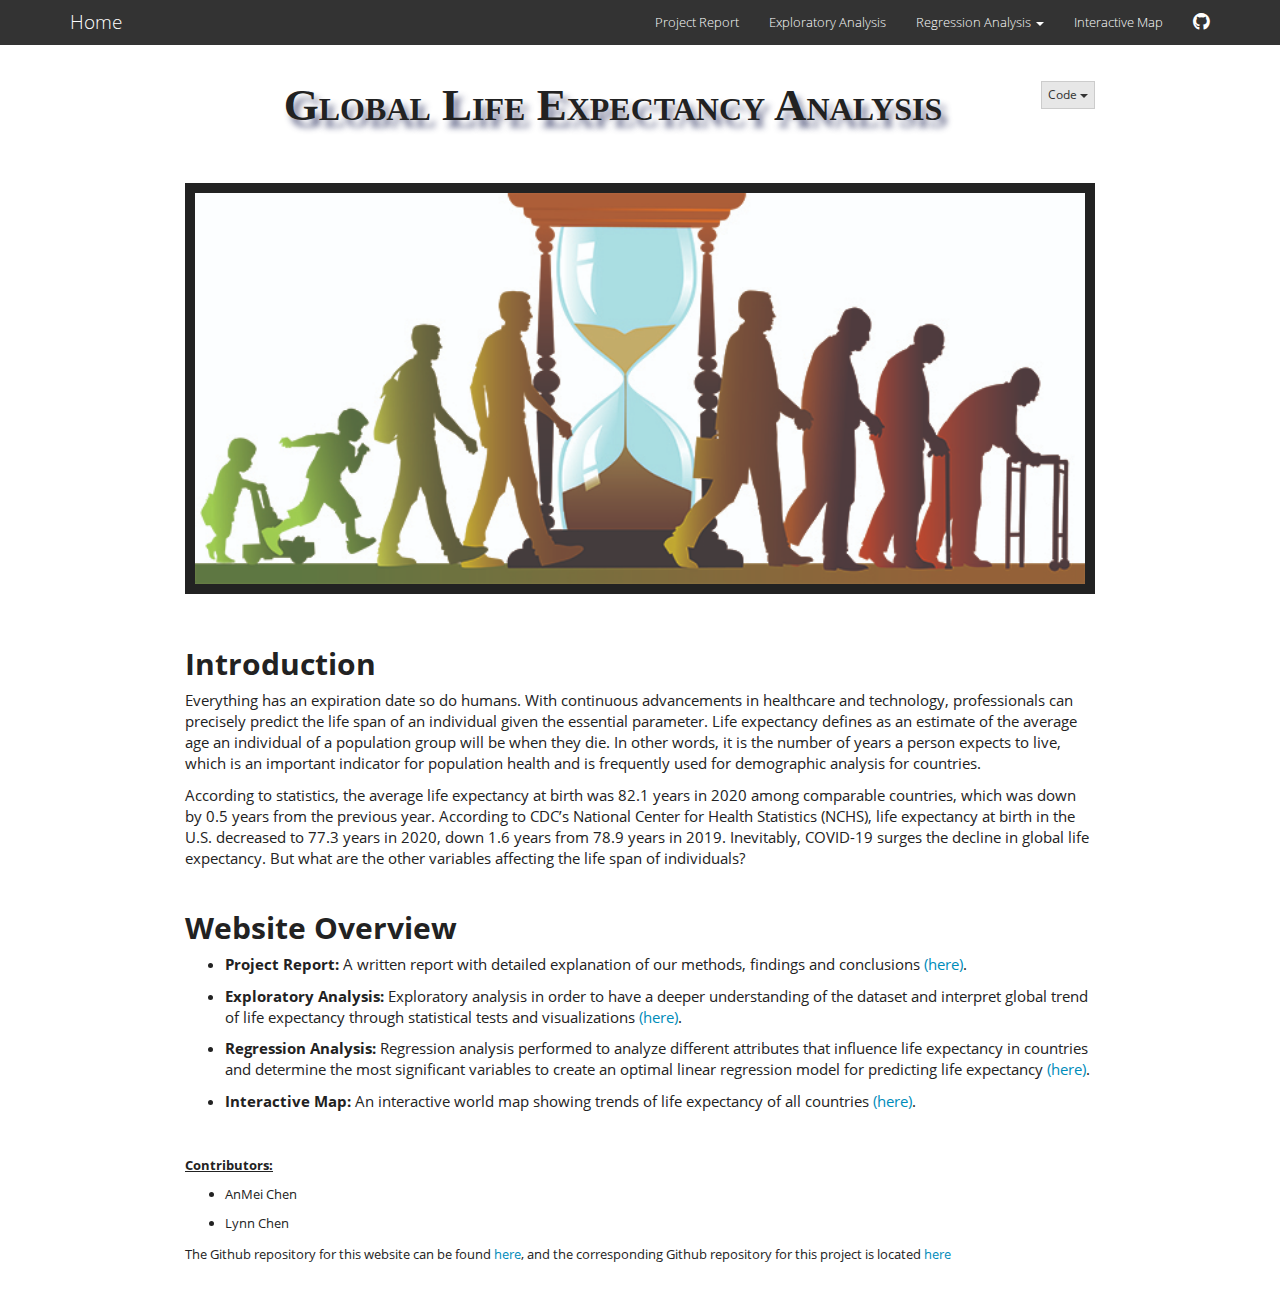
==== commit 57a8f0b8: "statistical test" ====
--- a/index.html
+++ b/index.html
@@ -332,7 +332,13 @@
 <li><p><strong>Interactive Map:</strong> An interactive world map showing trends of life expectancy of all countries <a href="https://anmei18.shinyapps.io/interactive_map/">(here)</a>.</p></li>
 </ul>
 <p><br></p>
-<p><font size="2"> <span style="text-decoration:underline"> <strong>Contributors:</strong></span> AnMei Chen, Lynn Chen</font></p>
+<p><font size="2"> <span style="text-decoration:underline"> <strong>Contributors:</strong></span> </font><br />
+<font size="2"></p>
+<ul>
+<li><p>AnMei Chen</p></li>
+<li><p>Lynn Chen</p></li>
+</ul>
+<p></font></p>
 <p><font size="2">The Github repository for this website can be found <a href="https://github.com/lc1002/LifeExpectancy">here</a>, and the corresponding Github repository for this project is located <a href="https://github.com/lc1002/LifeExpectancyAnalysis">here</a></font></p>
 </div>
 
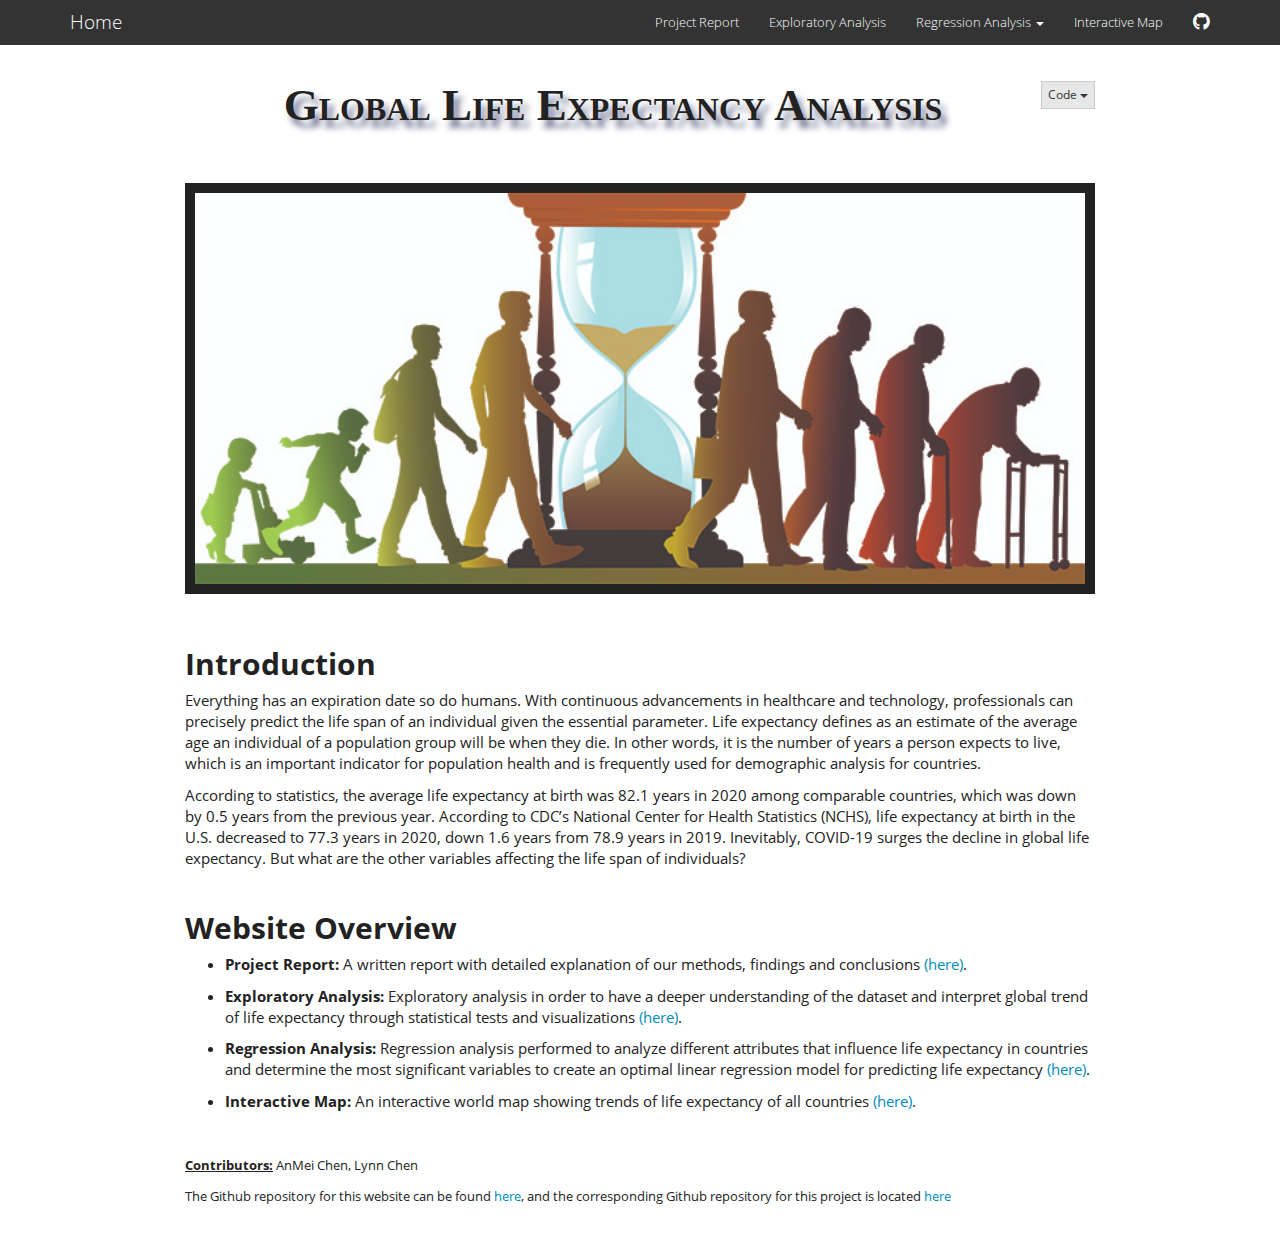
==== commit dc74e33a: "pull update" ====
--- a/index.html
+++ b/index.html
@@ -332,13 +332,7 @@
 <li><p><strong>Interactive Map:</strong> An interactive world map showing trends of life expectancy of all countries <a href="https://anmei18.shinyapps.io/interactive_map/">(here)</a>.</p></li>
 </ul>
 <p><br></p>
-<p><font size="2"> <span style="text-decoration:underline"> <strong>Contributors:</strong></span> </font><br />
-<font size="2"></p>
-<ul>
-<li><p>AnMei Chen</p></li>
-<li><p>Lynn Chen</p></li>
-</ul>
-<p></font></p>
+<p><font size="2"> <span style="text-decoration:underline"> <strong>Contributors:</strong></span> AnMei Chen, Lynn Chen</font></p>
 <p><font size="2">The Github repository for this website can be found <a href="https://github.com/lc1002/LifeExpectancy">here</a>, and the corresponding Github repository for this project is located <a href="https://github.com/lc1002/LifeExpectancyAnalysis">here</a></font></p>
 </div>
 
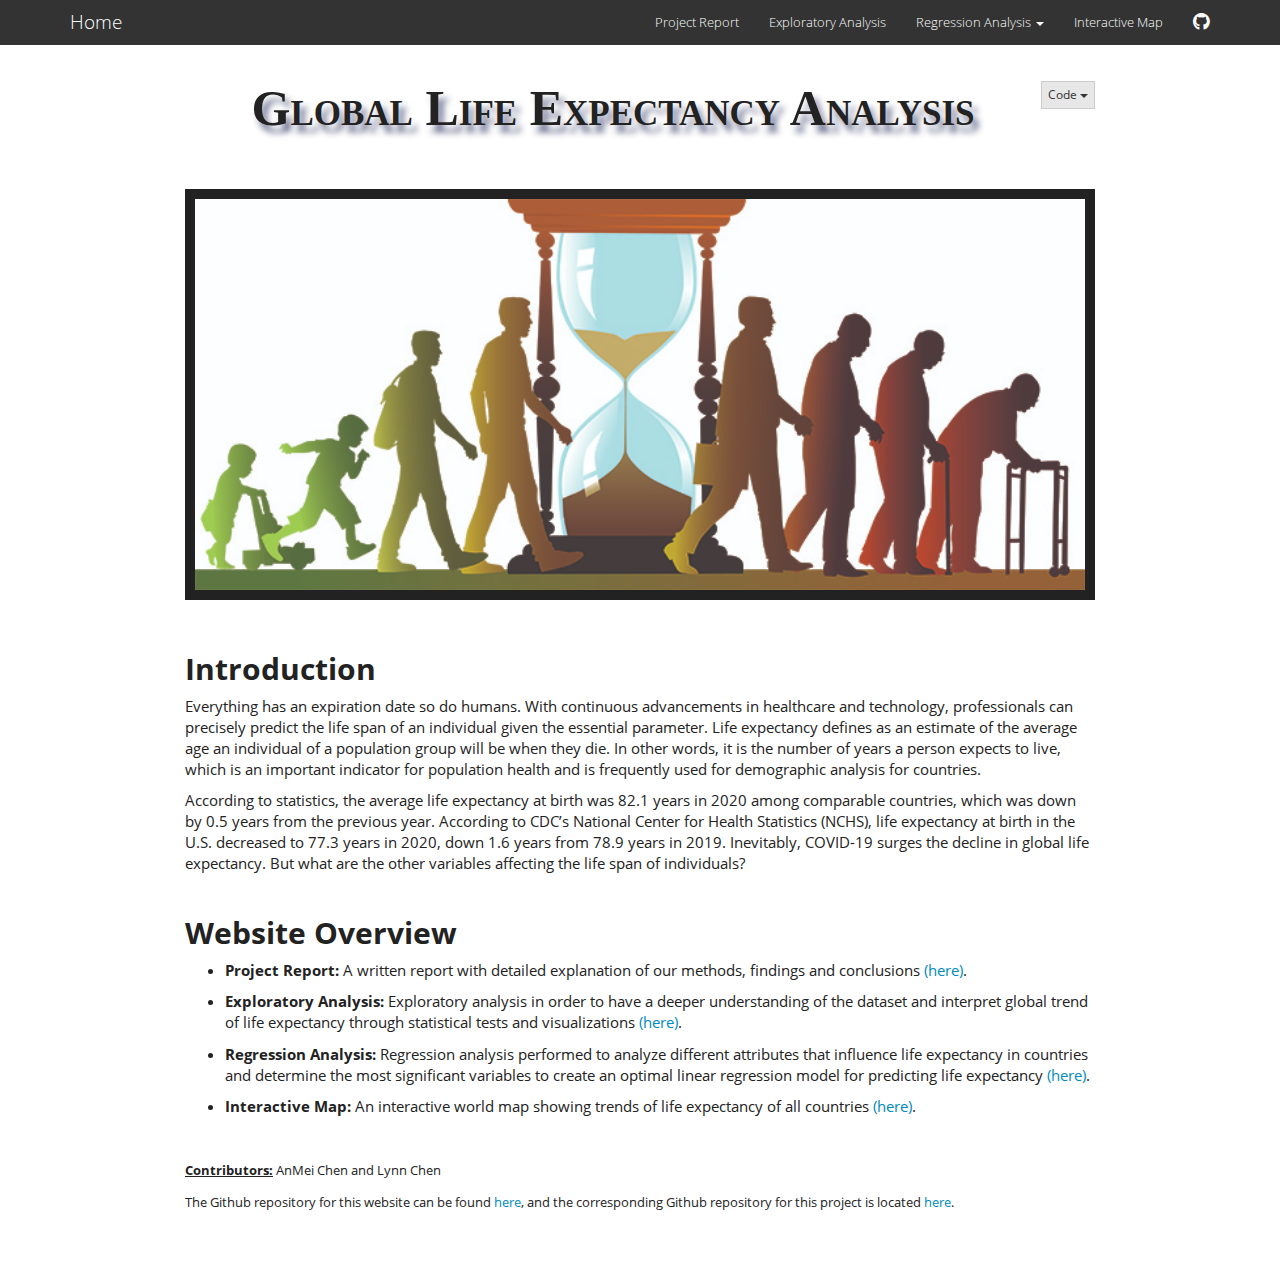
==== commit d5fa81e3: "more on stat analysis" ====
--- a/index.html
+++ b/index.html
@@ -305,7 +305,7 @@
 <style type="text/css">
 
 h1.title {
-  font-size: 45px;
+  font-size: 50px;
   text-shadow: 0 0 15px rgba(255,255,255,.5), 0 0 10px rgba(255,255,255,.5), 5px 7px 6px rgba(44,50,96,0.83);
   text-align: center;
   font-family: Papyrus;
@@ -332,8 +332,8 @@
 <li><p><strong>Interactive Map:</strong> An interactive world map showing trends of life expectancy of all countries <a href="https://anmei18.shinyapps.io/interactive_map/">(here)</a>.</p></li>
 </ul>
 <p><br></p>
-<p><font size="2"> <span style="text-decoration:underline"> <strong>Contributors:</strong></span> AnMei Chen, Lynn Chen</font></p>
-<p><font size="2">The Github repository for this website can be found <a href="https://github.com/lc1002/LifeExpectancy">here</a>, and the corresponding Github repository for this project is located <a href="https://github.com/lc1002/LifeExpectancyAnalysis">here</a></font></p>
+<p><font size="2"> <span style="text-decoration:underline"> <strong>Contributors:</strong></span> AnMei Chen and Lynn Chen</font></p>
+<p><font size="2">The Github repository for this website can be found <a href="https://github.com/lc1002/LifeExpectancy">here</a>, and the corresponding Github repository for this project is located <a href="https://github.com/lc1002/LifeExpectancyAnalysis">here</a>. </font></p>
 </div>
 
 
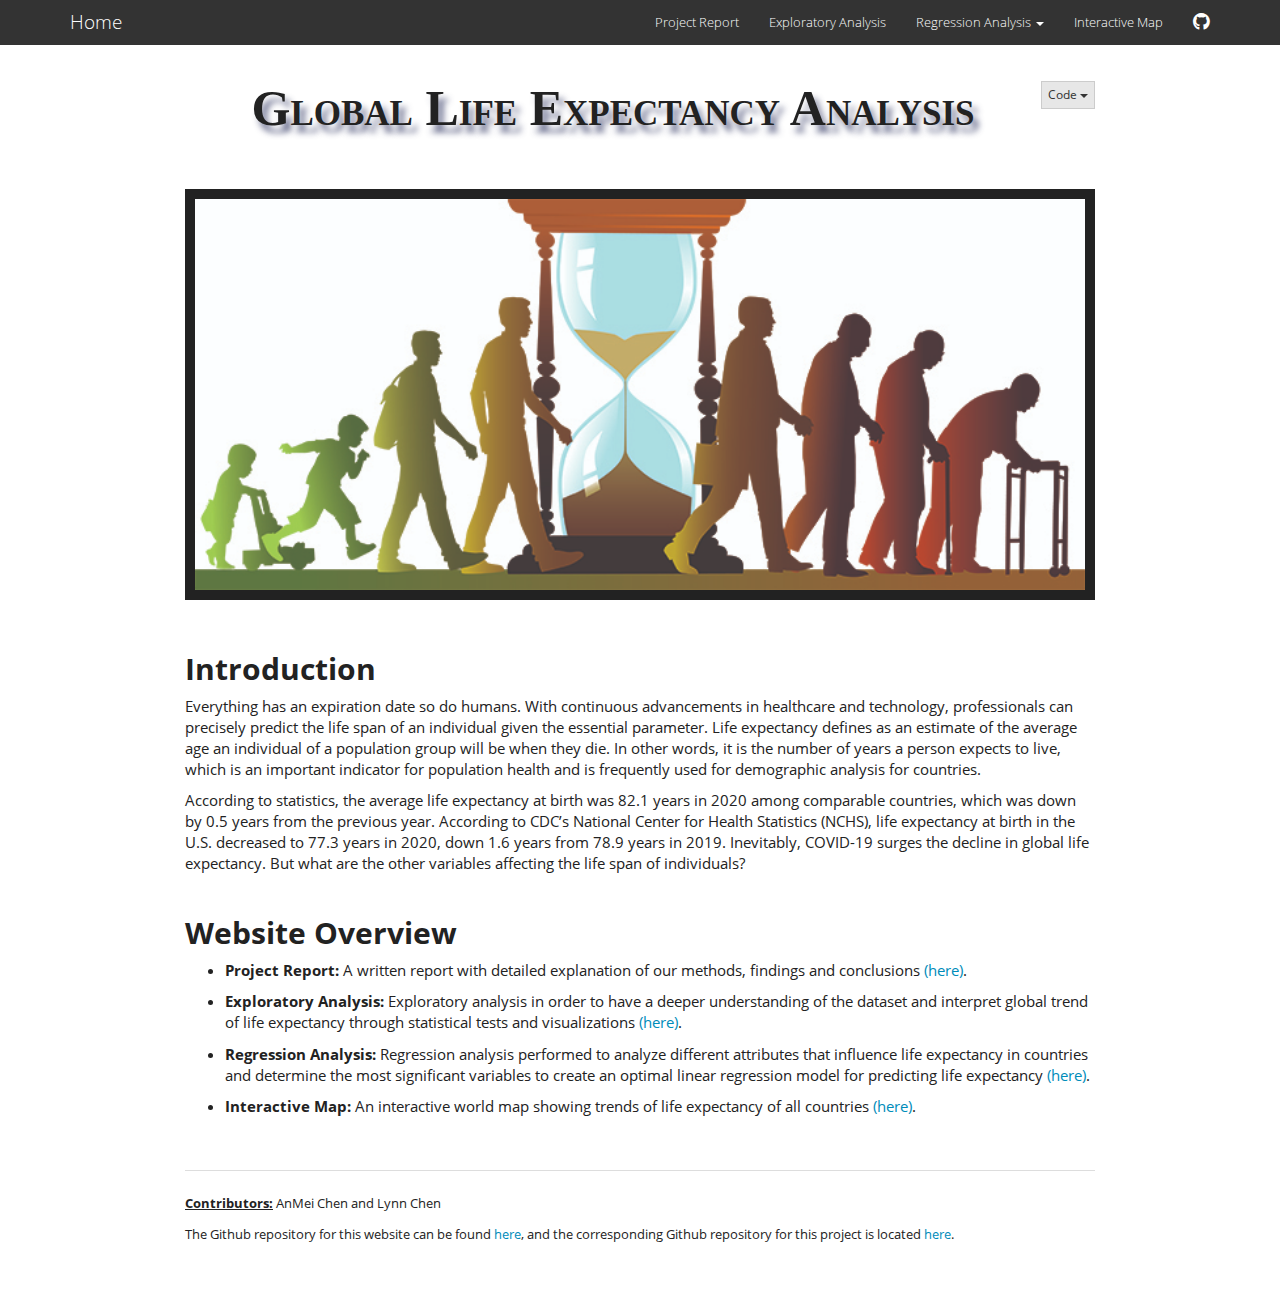
==== commit 7fbb6fdb: "updated regression" ====
--- a/index.html
+++ b/index.html
@@ -331,7 +331,8 @@
 <li><p><strong>Regression Analysis:</strong> Regression analysis performed to analyze different attributes that influence life expectancy in countries and determine the most significant variables to create an optimal linear regression model for predicting life expectancy <a href="https://lc1002.github.io/LifeExpectancy/regression.html">(here)</a>.</p></li>
 <li><p><strong>Interactive Map:</strong> An interactive world map showing trends of life expectancy of all countries <a href="https://anmei18.shinyapps.io/interactive_map/">(here)</a>.</p></li>
 </ul>
-<p><br></p>
+<br>
+<hr>
 <p><font size="2"> <span style="text-decoration:underline"> <strong>Contributors:</strong></span> AnMei Chen and Lynn Chen</font></p>
 <p><font size="2">The Github repository for this website can be found <a href="https://github.com/lc1002/LifeExpectancy">here</a>, and the corresponding Github repository for this project is located <a href="https://github.com/lc1002/LifeExpectancyAnalysis">here</a>. </font></p>
 </div>
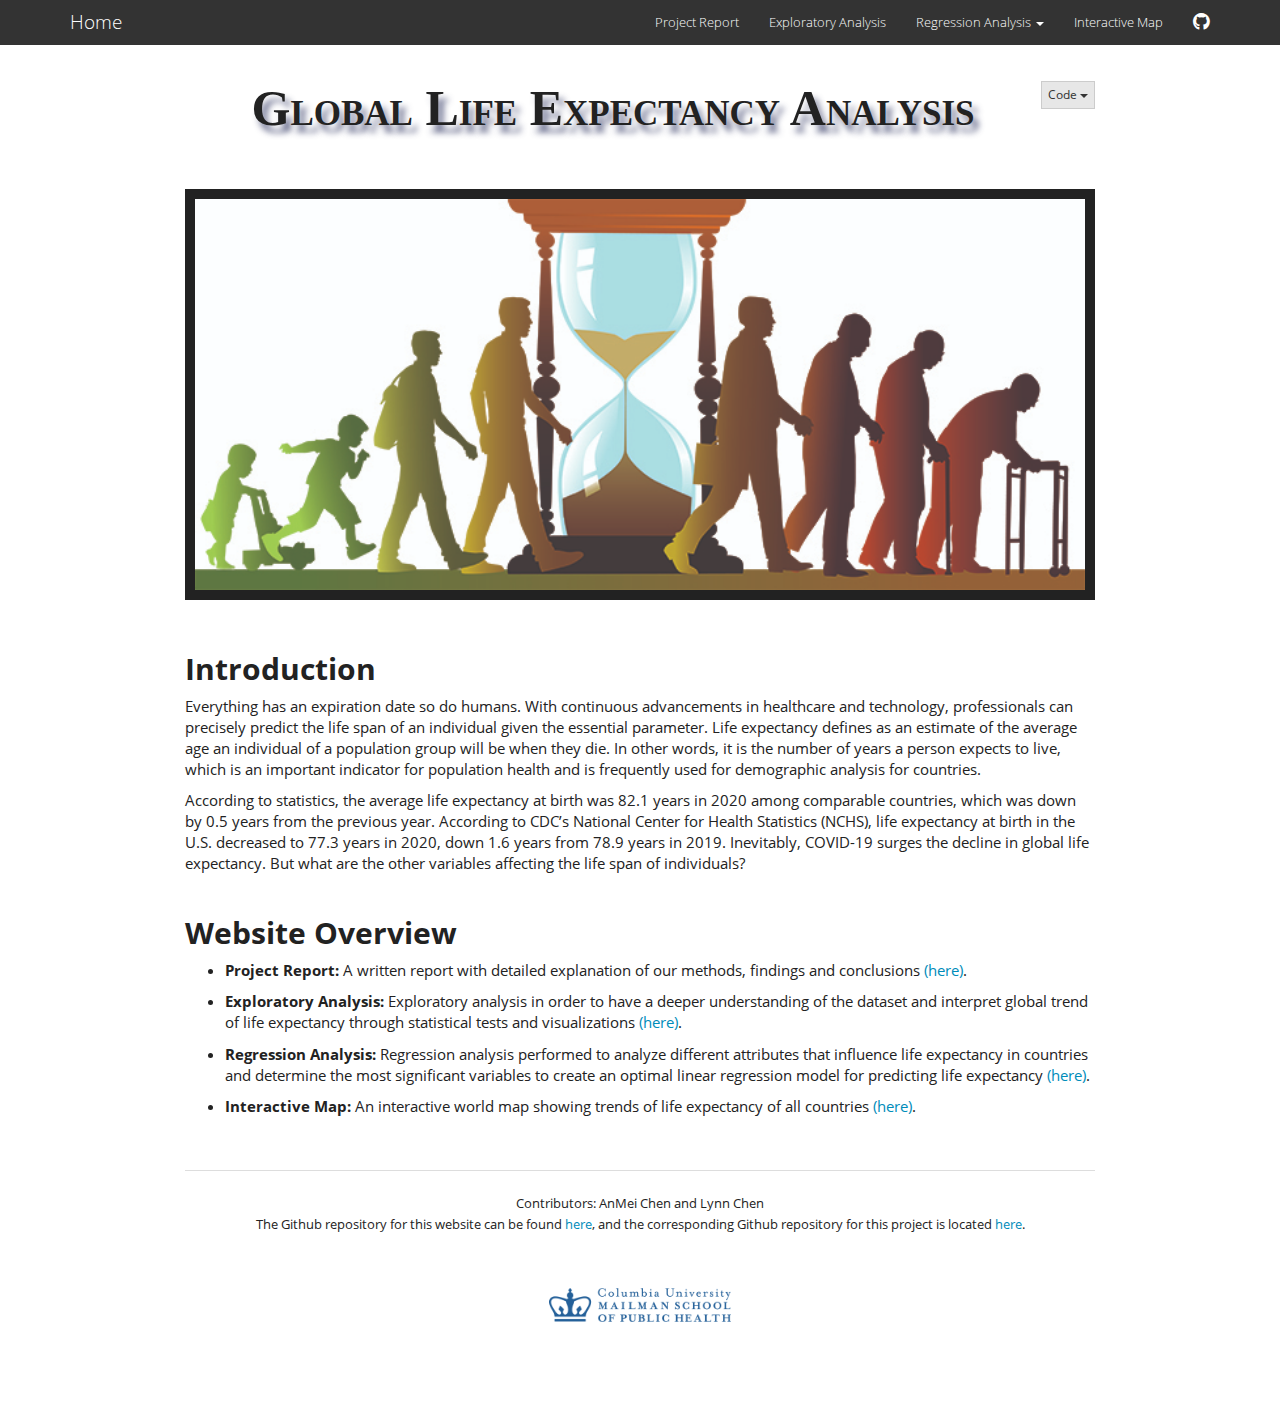
==== commit b4994daa: "updated layout" ====
--- a/index.html
+++ b/index.html
@@ -333,8 +333,10 @@
 </ul>
 <br>
 <hr>
-<p><font size="2"> <span style="text-decoration:underline"> <strong>Contributors:</strong></span> AnMei Chen and Lynn Chen</font></p>
-<p><font size="2">The Github repository for this website can be found <a href="https://github.com/lc1002/LifeExpectancy">here</a>, and the corresponding Github repository for this project is located <a href="https://github.com/lc1002/LifeExpectancyAnalysis">here</a>. </font></p>
+<center>
+<p><font size="2"> Contributors: AnMei Chen and Lynn Chen</font><br> <font size="2">The Github repository for this website can be found <a href="https://github.com/lc1002/LifeExpectancy">here</a>, and the corresponding Github repository for this project is located <a href="https://github.com/lc1002/LifeExpectancyAnalysis">here</a>. </font></p>
+<img src="image/mailman.png" alt="logo" style="width:20%; height:10%; ">
+</center>
 </div>
 
 
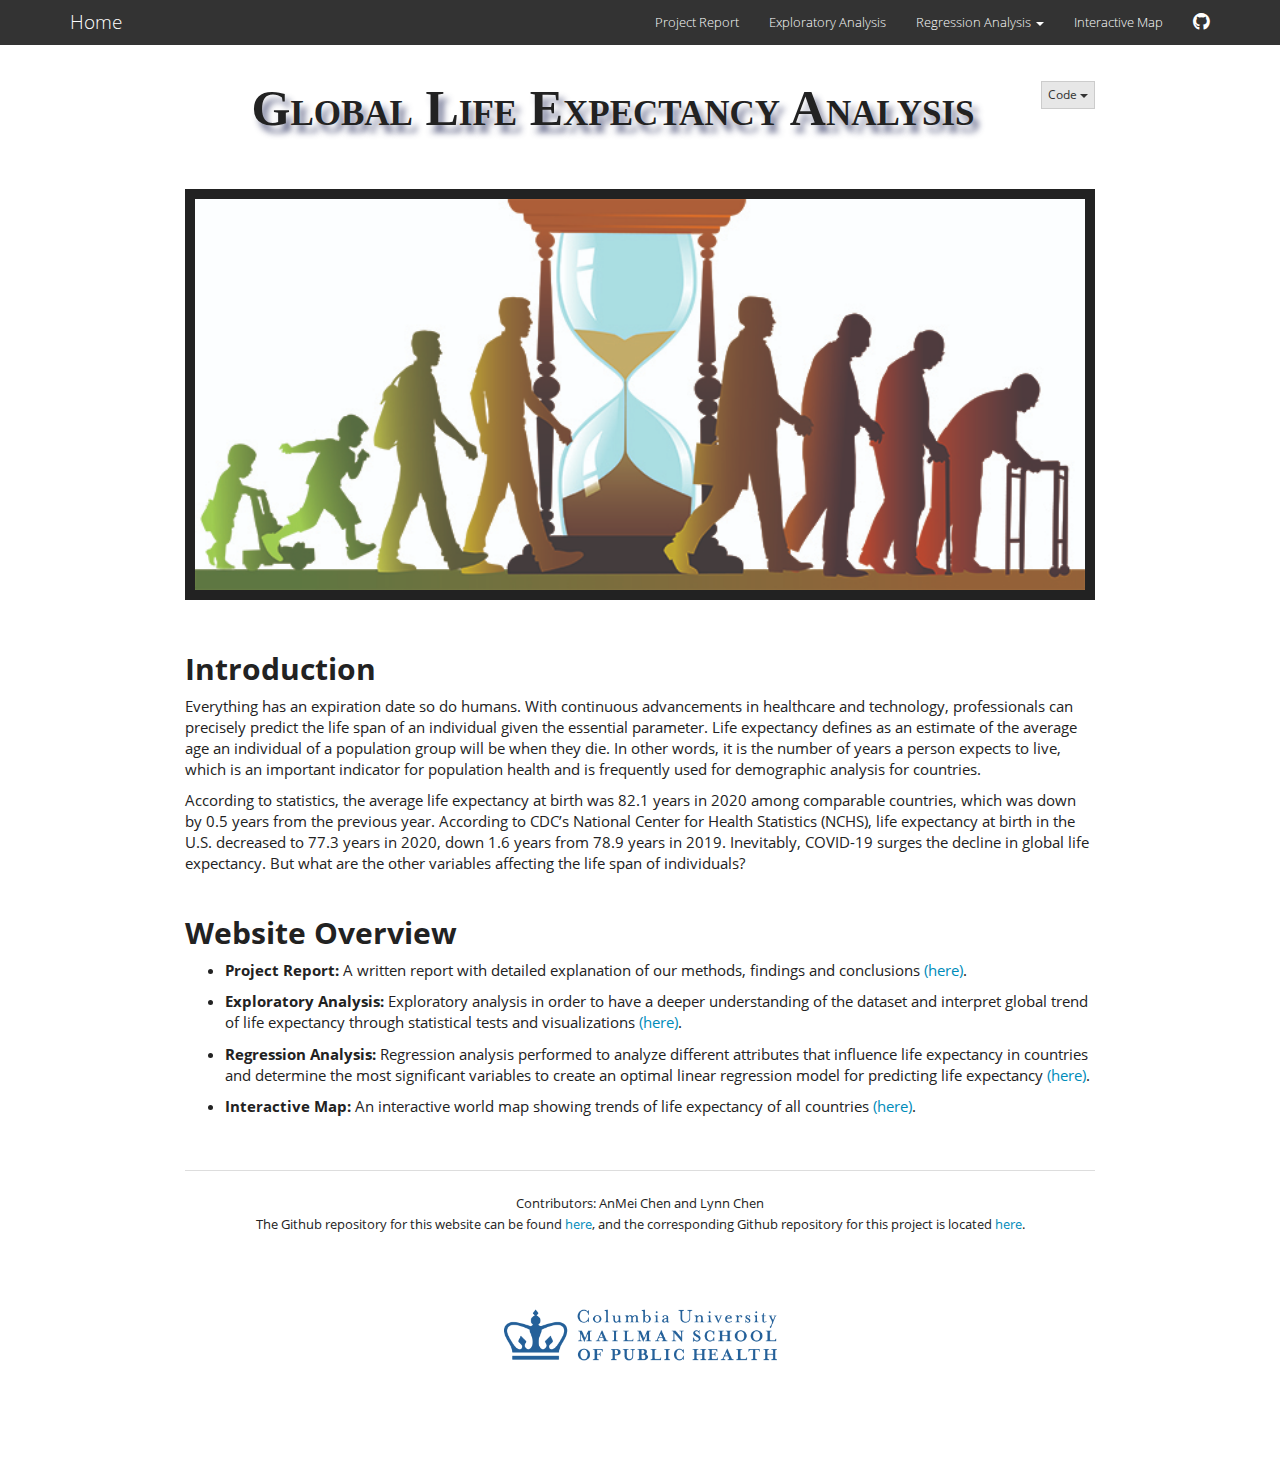
==== commit b5a87736: "updated regression" ====
--- a/index.html
+++ b/index.html
@@ -335,7 +335,7 @@
 <hr>
 <center>
 <p><font size="2"> Contributors: AnMei Chen and Lynn Chen</font><br> <font size="2">The Github repository for this website can be found <a href="https://github.com/lc1002/LifeExpectancy">here</a>, and the corresponding Github repository for this project is located <a href="https://github.com/lc1002/LifeExpectancyAnalysis">here</a>. </font></p>
-<img src="image/mailman.png" alt="logo" style="width:20%; height:10%; ">
+<img src="image/mailman.png" alt="logo" style="width:30%; height:20%; ">
 </center>
 </div>
 
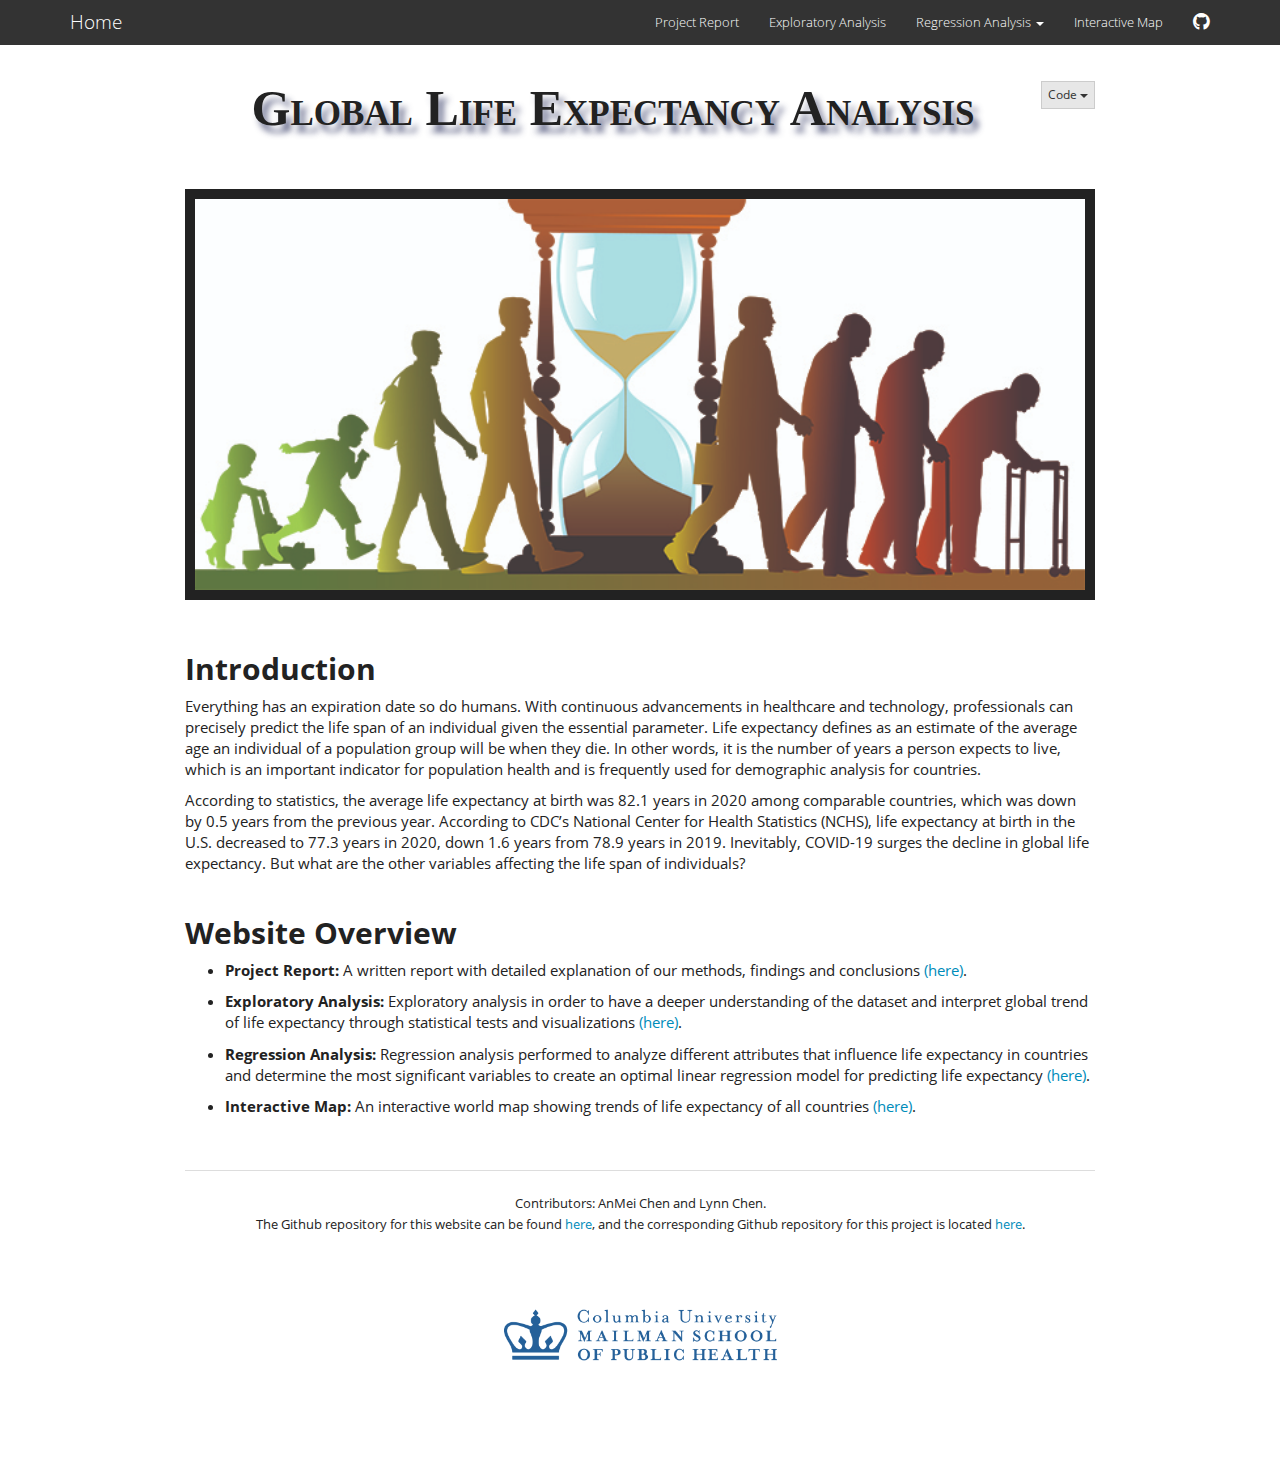
==== commit a7dd11ef: "updated key findings and analyses" ====
--- a/index.html
+++ b/index.html
@@ -334,7 +334,7 @@
 <br>
 <hr>
 <center>
-<p><font size="2"> Contributors: AnMei Chen and Lynn Chen</font><br> <font size="2">The Github repository for this website can be found <a href="https://github.com/lc1002/LifeExpectancy">here</a>, and the corresponding Github repository for this project is located <a href="https://github.com/lc1002/LifeExpectancyAnalysis">here</a>. </font></p>
+<p><font size="2"> Contributors: AnMei Chen and Lynn Chen.</font><br> <font size="2">The Github repository for this website can be found <a href="https://github.com/lc1002/LifeExpectancy">here</a>, and the corresponding Github repository for this project is located <a href="https://github.com/lc1002/LifeExpectancyAnalysis">here</a>. </font></p>
 <img src="image/mailman.png" alt="logo" style="width:30%; height:20%; ">
 </center>
 </div>
